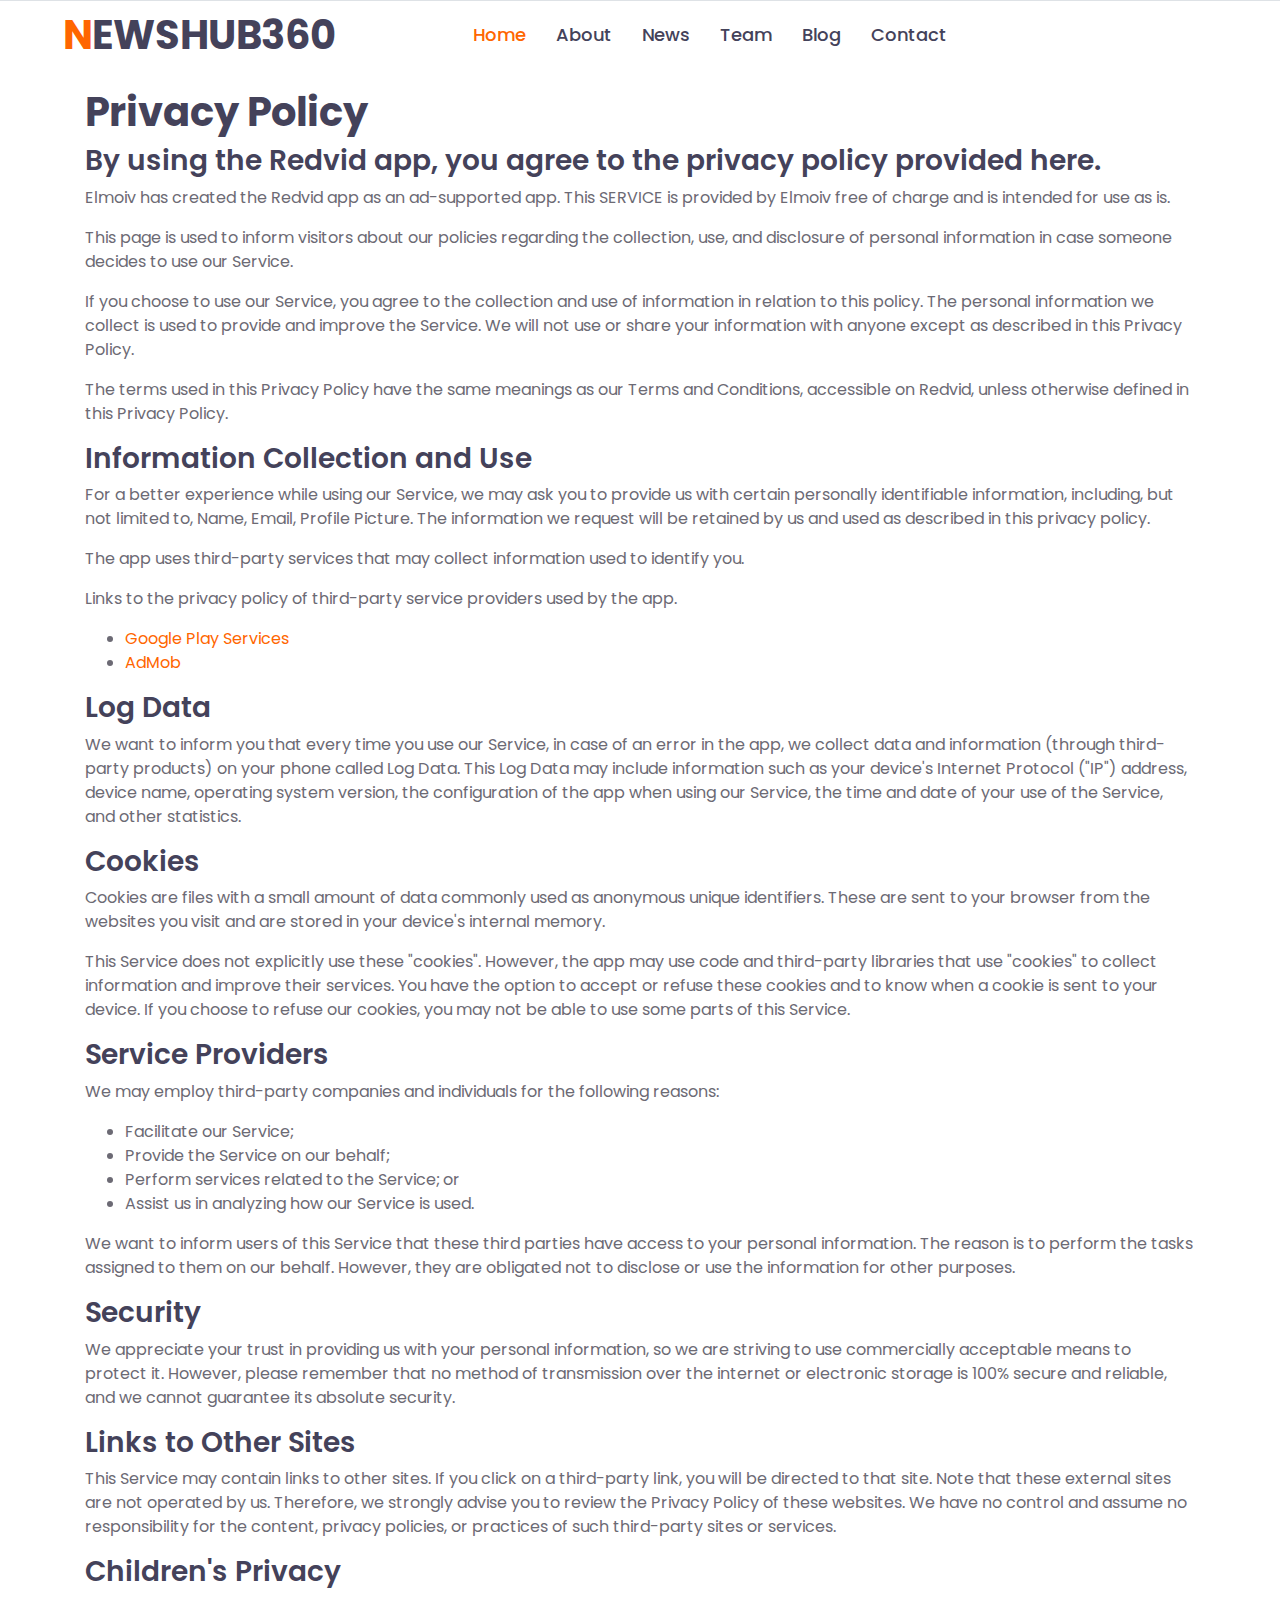
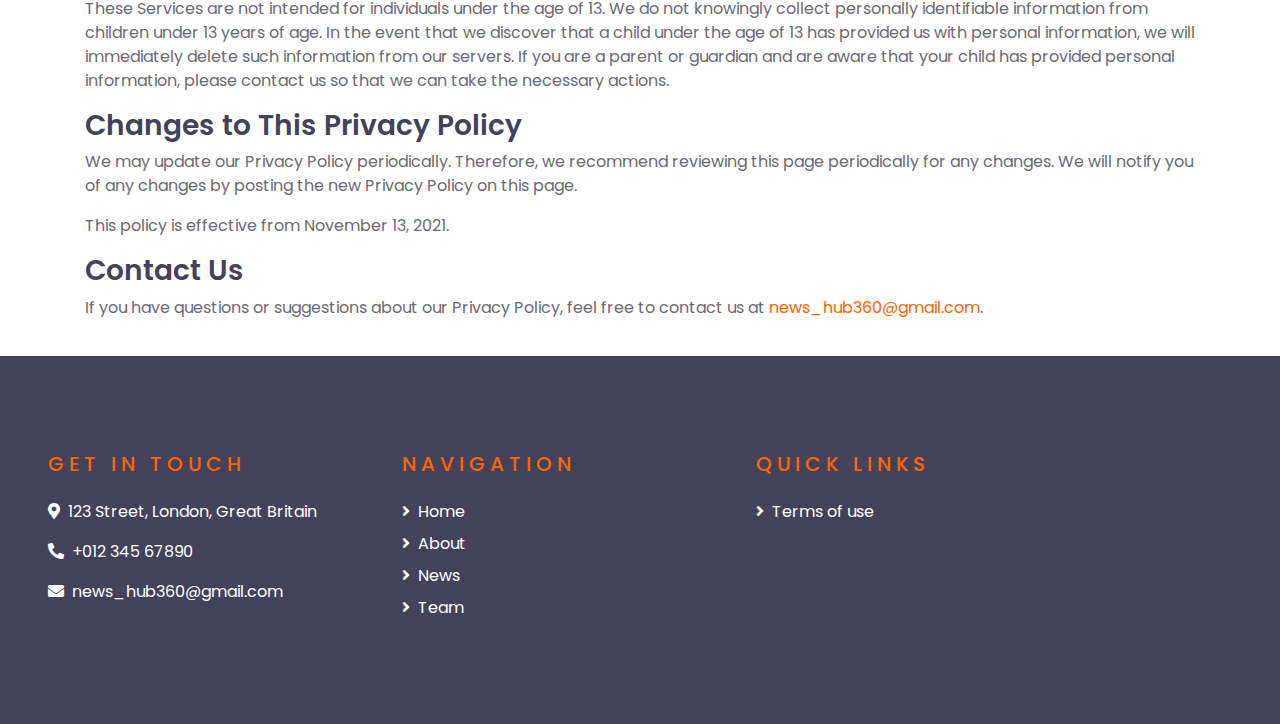
==== privacy-policy.html @ 3d37042f "WIP" ====
<!DOCTYPE html>
<html dir="auto" lang="en">
    <head>
        <meta charset="utf-8">
        <title>ECOURSES - Online Courses HTML Template</title>
        <meta content="width=device-width, initial-scale=1.0" name="viewport">
        <meta content="Free HTML Templates" name="keywords">
        <meta content="Free HTML Templates" name="description">
    
        <!-- Favicon -->
        <link href="img/favicon.png" rel="icon">
    
        <!-- Google Web Fonts -->
        <link rel="preconnect" href="https://fonts.gstatic.com">
        <link href="https://fonts.googleapis.com/css2?family=Poppins:wght@400;500;600;700&display=swap" rel="stylesheet"> 
    
        <!-- Font Awesome -->
        <link href="https://cdnjs.cloudflare.com/ajax/libs/font-awesome/5.10.0/css/all.min.css" rel="stylesheet">
    
        <!-- Libraries Stylesheet -->
        <link href="lib/owlcarousel/assets/owl.carousel.min.css" rel="stylesheet">
    
        <!-- Customized Bootstrap Stylesheet -->
        <link href="css/style.css" rel="stylesheet">
    </head>
    <body>
        <!-- Navbar Start -->
        <div class="container-fluid">
            <div class="row border-top px-xl-5">
                <div class="col-lg-4 d-none d-lg-block">
                    <a href="" class="text-decoration-none">
                        <h1 style="margin-top: 10px !important;" class="m-0"><span class="text-primary">N</span>EWSHUB360</h1>
                    </a>
                </div>
                <div class="col-lg-8">
                    <nav class="navbar navbar-expand-lg bg-light navbar-light py-3 py-lg-0 px-0">
                        <a href="index.html" class="text-decoration-none d-block d-lg-none">
                            <h1 class="m-0"><span class="text-primary">N</span>EWSHUB360</h1>
                        </a>
                        <button type="button" class="navbar-toggler" data-toggle="collapse" data-target="#navbarCollapse">
                            <span class="navbar-toggler-icon"></span>
                        </button>
                        <div class="collapse navbar-collapse justify-content-between" id="navbarCollapse">
                            <div class="navbar-nav py-0">
                                <a href="index.html" class="nav-item nav-link active">Home</a>
                                <a href="#about" class="nav-item nav-link">About</a>
                                <a href="#news" class="nav-item nav-link">News</a>
                                <a href="#team" class="nav-item nav-link">Team</a>
                                <a href="#blog" class="nav-item nav-link">Blog</a>
                                <a href="#contact" class="nav-item nav-link">Contact</a>
                            </div>
                        </div>
                    </nav>
                </div>
            </div>
        </div>
        <!-- Navbar End -->

        <main>
            <article class="container additional-wrapper">
                <div class="page__content" style="padding: 20px 0px;">
                    <h1 style="text-align: left;" class="page__title">Privacy Policy</h1>
                    <h3 id="by-using-the-redvid-app-you-agree-to-the-privacy-policy-given-here">By using the Redvid app, you agree to the privacy policy provided here.</h3>
                    <p>Elmoiv has created the Redvid app as an ad-supported app. This SERVICE is provided by Elmoiv free of charge and is intended for use as is.</p>
                    <p>This page is used to inform visitors about our policies regarding the collection, use, and disclosure of personal information in case someone decides to use our Service.</p>
                    <p>If you choose to use our Service, you agree to the collection and use of information in relation to this policy. The personal information we collect is used to provide and improve the Service. We will not use or share your information with anyone except as described in this Privacy Policy.</p>
                    <p>The terms used in this Privacy Policy have the same meanings as our Terms and Conditions, accessible on Redvid, unless otherwise defined in this Privacy Policy.</p>
                    <h3 style="text-align: left;" id="information-collection-and-use">Information Collection and Use</h3>
                    <p>For a better experience while using our Service, we may ask you to provide us with certain personally identifiable information, including, but not limited to, Name, Email, Profile Picture. The information we request will be retained by us and used as described in this privacy policy.</p>
                    <p>The app uses third-party services that may collect information used to identify you.</p>
                    <p>Links to the privacy policy of third-party service providers used by the app.</p>
                    <ul>
                        <li><a href="https://www.google.com/policies/privacy/">Google Play Services</a></li>
                        <li><a href="https://support.google.com/admob/answer/6128543?hl=en">AdMob</a></li>
                    </ul>
                    <h3 style="text-align: left;" id="log-data">Log Data</h3>
                    <p>We want to inform you that every time you use our Service, in case of an error in the app, we collect data and information (through third-party products) on your phone called Log Data. This Log Data may include information such as your device's Internet Protocol ("IP") address, device name, operating system version, the configuration of the app when using our Service, the time and date of your use of the Service, and other statistics.</p>
                    <h3 style="text-align: left;" id="cookies">Cookies</h3>
                    <p>Cookies are files with a small amount of data commonly used as anonymous unique identifiers. These are sent to your browser from the websites you visit and are stored in your device's internal memory.</p>
                    <p>This Service does not explicitly use these "cookies". However, the app may use code and third-party libraries that use "cookies" to collect information and improve their services. You have the option to accept or refuse these cookies and to know when a cookie is sent to your device. If you choose to refuse our cookies, you may not be able to use some parts of this Service.</p>
                    <h3 style="text-align: left;" id="service-providers">Service Providers</h3>
                    <p>We may employ third-party companies and individuals for the following reasons:</p>
                    <ul>
                        <li>Facilitate our Service;</li>
                        <li>Provide the Service on our behalf;</li>
                        <li>Perform services related to the Service; or</li>
                        <li>Assist us in analyzing how our Service is used.</li>
                    </ul>
                    <p>We want to inform users of this Service that these third parties have access to your personal information. The reason is to perform the tasks assigned to them on our behalf. However, they are obligated not to disclose or use the information for other purposes.</p>
                    <h3 style="text-align: left;" id="security">Security</h3>
                    <p>We appreciate your trust in providing us with your personal information, so we are striving to use commercially acceptable means to protect it. However, please remember that no method of transmission over the internet or electronic storage is 100% secure and reliable, and we cannot guarantee its absolute security.</p>
                    <h3 style="text-align: left;" id="links-to-other-sites">Links to Other Sites</h3>
                    <p>This Service may contain links to other sites. If you click on a third-party link, you will be directed to that site. Note that these external sites are not operated by us. Therefore, we strongly advise you to review the Privacy Policy of these websites. We have no control and assume no responsibility for the content, privacy policies, or practices of such third-party sites or services.</p>
                    <h3 style="text-align: left;" id="childrens-privacy">Children's Privacy</h3>
                    <p>These Services are not intended for individuals under the age of 13. We do not knowingly collect personally identifiable information from children under 13 years of age. In the event that we discover that a child under the age of 13 has provided us with personal information, we will immediately delete such information from our servers. If you are a parent or guardian and are aware that your child has provided personal information, please contact us so that we can take the necessary actions.</p>
                    <h3 style="text-align: left;" id="changes-to-this-privacy-policy">Changes to This Privacy Policy</h3>
                    <p>We may update our Privacy Policy periodically. Therefore, we recommend reviewing this page periodically for any changes. We will notify you of any changes by posting the new Privacy Policy on this page.</p>
                    <p>This policy is effective from November 13, 2021.</p>
                    <h3 style="text-align: left;" id="contact-us">Contact Us</h3>
                    <p>If you have questions or suggestions about our Privacy Policy, feel free to contact us at <a href="mailto:news_hub360@gmail.com">news_hub360@gmail.com</a>.</p>
                </div>
            </article>
        </main>
        <!-- Footer Start -->
        <div style="position: absolute;" class="container-fluid bg-dark text-white py-5 px-sm-3 px-lg-5" style="margin-top: 0px;">
            <div class="row pt-5">
                <div class="col-lg-7 col-md-12">
                    <div class="row">
                        <div class="col-md-6 mb-5">
                            <h5 class="text-primary text-uppercase mb-4" style="letter-spacing: 5px;">Get In Touch</h5>
                            <p><i class="fa fa-map-marker-alt mr-2"></i>123 Street, London, Great Britain</p>
                            <p><i class="fa fa-phone-alt mr-2"></i>+012 345 67890</p>
                            <p><i class="fa fa-envelope mr-2"></i>news_hub360@gmail.com</p>
                        </div>
                        <div class="col-md-6 mb-5">
                            <h5 class="text-primary text-uppercase mb-4" style="letter-spacing: 5px;">Navigation</h5>
                            <div class="d-flex flex-column justify-content-start">
                                <a class="text-white mb-2" href="index.html"><i class="fa fa-angle-right mr-2"></i>Home</a>
                                <a class="text-white mb-2" href="#about"><i class="fa fa-angle-right mr-2"></i>About</a>
                                <a class="text-white mb-2" href="#news"><i class="fa fa-angle-right mr-2"></i>News</a>
                                <a class="text-white mb-2" href="#team"><i class="fa fa-angle-right mr-2"></i>Team</a>
                            </div>
                        </div>
                    </div>
                </div>
                <div class="col-lg-5 col-md-12 mb-5">
                    <h5 class="text-primary text-uppercase mb-4" style="letter-spacing: 5px;">Quick links</h5>
                    <div class="d-flex flex-column justify-content-start">
                        <a class="text-white mb-2" href="terms-of-use.html"><i class="fa fa-angle-right mr-2"></i>Terms of use</a>
                    </div>
                </div>
            </div>
        </div>
        <!-- Footer End -->

        <!-- Back to Top -->
        <a href="#" class="btn btn-lg btn-primary btn-lg-square back-to-top"><i class="fa fa-angle-double-up"></i></a>

        <!-- JavaScript Libraries -->
        <script src="https://code.jquery.com/jquery-3.4.1.min.js"></script>
        <script src="https://stackpath.bootstrapcdn.com/bootstrap/4.4.1/js/bootstrap.bundle.min.js"></script>
        <script src="lib/easing/easing.min.js"></script>
        <script src="lib/owlcarousel/owl.carousel.min.js"></script>

        <!-- Contact Javascript File -->
        <script src="mail/jqBootstrapValidation.min.js"></script>
        <script src="mail/contact.js"></script>

        <!-- Template Javascript -->
        <script src="js/main.js"></script>
        <script src="js/contact-form.js"></script>
        <script src="js/cookiebanner.js"></script>
    </body>
</html>
---- css/style.css ----
/******* Bootstrap Theming ********/
/*!
 * Bootstrap v4.5.3 (https://getbootstrap.com/)
 * Copyright 2011-2020 The Bootstrap Authors
 * Copyright 2011-2020 Twitter, Inc.
 * Licensed under MIT (https://github.com/twbs/bootstrap/blob/main/LICENSE)
 */
:root {
  --blue: #007bff;
  --indigo: #6610f2;
  --purple: #6f42c1;
  --pink: #e83e8c;
  --red: #dc3545;
  --orange: #fd7e14;
  --yellow: #ffc107;
  --green: #28a745;
  --teal: #20c997;
  --cyan: #17a2b8;
  --white: #fff;
  --gray: #6c757d;
  --gray-dark: #343a40;
  --primary: #FF6600;
  --secondary: #F2F1F8;
  --success: #28a745;
  --info: #17a2b8;
  --warning: #ffc107;
  --danger: #dc3545;
  --light: #FFFFFF;
  --dark: #44425A;
  --breakpoint-xs: 0;
  --breakpoint-sm: 576px;
  --breakpoint-md: 768px;
  --breakpoint-lg: 992px;
  --breakpoint-xl: 1200px;
  --font-family-sans-serif: "Poppins", sans-serif;
  --font-family-monospace: SFMono-Regular, Menlo, Monaco, Consolas, "Liberation Mono", "Courier New", monospace;
}

*,
*::before,
*::after {
  box-sizing: border-box;
}

html {
  font-family: sans-serif;
  line-height: 1.15;
  -webkit-text-size-adjust: 100%;
  -webkit-tap-highlight-color: rgba(0, 0, 0, 0);
}

article, aside, figcaption, figure, footer, header, hgroup, main, nav, section {
  display: block;
}

body {
  margin: 0;
  font-family: "Poppins", sans-serif;
  font-size: 1rem;
  font-weight: 400;
  line-height: 1.5;
  color: #6C6A74;
  text-align: left;
  background-color: #fff;
}

[tabindex="-1"]:focus:not(:focus-visible) {
  outline: 0 !important;
}

hr {
  box-sizing: content-box;
  height: 0;
  overflow: visible;
}

h1, h2, h3, h4, h5, h6 {
  margin-top: 0;
  margin-bottom: 0.5rem;
}

p {
  margin-top: 0;
  margin-bottom: 1rem;
}

abbr[title],
abbr[data-original-title] {
  text-decoration: underline;
  text-decoration: underline dotted;
  cursor: help;
  border-bottom: 0;
  text-decoration-skip-ink: none;
}

address {
  margin-bottom: 1rem;
  font-style: normal;
  line-height: inherit;
}

ol,
ul,
dl {
  margin-top: 0;
  margin-bottom: 1rem;
}

ol ol,
ul ul,
ol ul,
ul ol {
  margin-bottom: 0;
}

dt {
  font-weight: 700;
}

dd {
  margin-bottom: .5rem;
  margin-left: 0;
}

blockquote {
  margin: 0 0 1rem;
}

b,
strong {
  font-weight: bolder;
}

small {
  font-size: 80%;
}

sub,
sup {
  position: relative;
  font-size: 75%;
  line-height: 0;
  vertical-align: baseline;
}

sub {
  bottom: -.25em;
}

sup {
  top: -.5em;
}

a {
  color: #FF6600;
  text-decoration: none;
  background-color: transparent;
}

a:hover {
  color: #b34700;
  text-decoration: underline;
}

a:not([href]):not([class]) {
  color: inherit;
  text-decoration: none;
}

a:not([href]):not([class]):hover {
  color: inherit;
  text-decoration: none;
}

pre,
code,
kbd,
samp {
  font-family: SFMono-Regular, Menlo, Monaco, Consolas, "Liberation Mono", "Courier New", monospace;
  font-size: 1em;
}

pre {
  margin-top: 0;
  margin-bottom: 1rem;
  overflow: auto;
  -ms-overflow-style: scrollbar;
}

figure {
  margin: 0 0 1rem;
}

img {
  vertical-align: middle;
  border-style: none;
}

svg {
  overflow: hidden;
  vertical-align: middle;
}

table {
  border-collapse: collapse;
}

caption {
  padding-top: 0.75rem;
  padding-bottom: 0.75rem;
  color: #6c757d;
  text-align: left;
  caption-side: bottom;
}

th {
  text-align: inherit;
  text-align: -webkit-match-parent;
}

label {
  display: inline-block;
  margin-bottom: 0.5rem;
}

button {
  border-radius: 0;
}

button:focus {
  outline: 1px dotted;
  outline: 5px auto -webkit-focus-ring-color;
}

input,
button,
select,
optgroup,
textarea {
  margin: 0;
  font-family: inherit;
  font-size: inherit;
  line-height: inherit;
}

button,
input {
  overflow: visible;
}

button,
select {
  text-transform: none;
}

[role="button"] {
  cursor: pointer;
}

select {
  word-wrap: normal;
}

button,
[type="button"],
[type="reset"],
[type="submit"] {
  -webkit-appearance: button;
}

button:not(:disabled),
[type="button"]:not(:disabled),
[type="reset"]:not(:disabled),
[type="submit"]:not(:disabled) {
  cursor: pointer;
}

button::-moz-focus-inner,
[type="button"]::-moz-focus-inner,
[type="reset"]::-moz-focus-inner,
[type="submit"]::-moz-focus-inner {
  padding: 0;
  border-style: none;
}

input[type="radio"],
input[type="checkbox"] {
  box-sizing: border-box;
  padding: 0;
}

textarea {
  overflow: auto;
  resize: vertical;
}

fieldset {
  min-width: 0;
  padding: 0;
  margin: 0;
  border: 0;
}

legend {
  display: block;
  width: 100%;
  max-width: 100%;
  padding: 0;
  margin-bottom: .5rem;
  font-size: 1.5rem;
  line-height: inherit;
  color: inherit;
  white-space: normal;
}

@media (max-width: 1200px) {
  legend {
    font-size: calc(1.275rem + 0.3vw) ;
  }
}

progress {
  vertical-align: baseline;
}

[type="number"]::-webkit-inner-spin-button,
[type="number"]::-webkit-outer-spin-button {
  height: auto;
}

[type="search"] {
  outline-offset: -2px;
  -webkit-appearance: none;
}

[type="search"]::-webkit-search-decoration {
  -webkit-appearance: none;
}

::-webkit-file-upload-button {
  font: inherit;
  -webkit-appearance: button;
}

output {
  display: inline-block;
}

summary {
  display: list-item;
  cursor: pointer;
}

template {
  display: none;
}

[hidden] {
  display: none !important;
}

h1, h2, h3, h4, h5, h6,
.h1, .h2, .h3, .h4, .h5, .h6 {
  margin-bottom: 0.5rem;
  font-weight: 500;
  line-height: 1.2;
  color: #44425A;
}

h1, .h1 {
  font-size: 2.5rem;
}

@media (max-width: 1200px) {
  h1, .h1 {
    font-size: calc(1.375rem + 1.5vw) ;
  }
}

h2, .h2 {
  font-size: 2rem;
}

@media (max-width: 1200px) {
  h2, .h2 {
    font-size: calc(1.325rem + 0.9vw) ;
  }
}

h3, .h3 {
  font-size: 1.75rem;
}

@media (max-width: 1200px) {
  h3, .h3 {
    font-size: calc(1.3rem + 0.6vw) ;
  }
}

h4, .h4 {
  font-size: 1.5rem;
}

@media (max-width: 1200px) {
  h4, .h4 {
    font-size: calc(1.275rem + 0.3vw) ;
  }
}

h5, .h5 {
  font-size: 1.25rem;
}

h6, .h6 {
  font-size: 1rem;
}

.lead {
  font-size: 1.25rem;
  font-weight: 300;
}

.display-1 {
  font-size: 6rem;
  font-weight: 300;
  line-height: 1.2;
}

@media (max-width: 1200px) {
  .display-1 {
    font-size: calc(1.725rem + 5.7vw) ;
  }
}

.display-2 {
  font-size: 5.5rem;
  font-weight: 300;
  line-height: 1.2;
}

@media (max-width: 1200px) {
  .display-2 {
    font-size: calc(1.675rem + 5.1vw) ;
  }
}

.display-3 {
  font-size: 4.5rem;
  font-weight: 300;
  line-height: 1.2;
}

@media (max-width: 1200px) {
  .display-3 {
    font-size: calc(1.575rem + 3.9vw) ;
  }
}

.display-4 {
  font-size: 3.5rem;
  font-weight: 300;
  line-height: 1.2;
}

@media (max-width: 1200px) {
  .display-4 {
    font-size: calc(1.475rem + 2.7vw) ;
  }
}

hr {
  margin-top: 1rem;
  margin-bottom: 1rem;
  border: 0;
  border-top: 1px solid rgba(0, 0, 0, 0.1);
}

small,
.small {
  font-size: 80%;
  font-weight: 400;
}

mark,
.mark {
  padding: 0.2em;
  background-color: #fcf8e3;
}

.list-unstyled {
  padding-left: 0;
  list-style: none;
}

.list-inline {
  padding-left: 0;
  list-style: none;
}

.list-inline-item {
  display: inline-block;
}

.list-inline-item:not(:last-child) {
  margin-right: 0.5rem;
}

.initialism {
  font-size: 90%;
  text-transform: uppercase;
}

.blockquote {
  margin-bottom: 1rem;
  font-size: 1.25rem;
}

.blockquote-footer {
  display: block;
  font-size: 80%;
  color: #6c757d;
}

.blockquote-footer::before {
  content: "\2014\00A0";
}

.img-fluid {
  max-width: 100%;
  height: auto;
}

.img-thumbnail {
  padding: 0.25rem;
  background-color: #fff;
  border: 1px solid #dee2e6;
  border-radius: 8px;
  max-width: 100%;
  height: auto;
}

.figure {
  display: inline-block;
}

.figure-img {
  margin-bottom: 0.5rem;
  line-height: 1;
}

.figure-caption {
  font-size: 90%;
  color: #6c757d;
}

code {
  font-size: 87.5%;
  color: #e83e8c;
  word-wrap: break-word;
}

a > code {
  color: inherit;
}

kbd {
  padding: 0.2rem 0.4rem;
  font-size: 87.5%;
  color: #fff;
  background-color: #212529;
  border-radius: 0.2rem;
}

kbd kbd {
  padding: 0;
  font-size: 100%;
  font-weight: 700;
}

pre {
  display: block;
  font-size: 87.5%;
  color: #212529;
}

pre code {
  font-size: inherit;
  color: inherit;
  word-break: normal;
}

.pre-scrollable {
  max-height: 340px;
  overflow-y: scroll;
}

.container,
.container-fluid,
.container-sm,
.container-md,
.container-lg,
.container-xl {
  width: 100%;
  padding-right: 15px;
  padding-left: 15px;
  margin-right: auto;
  margin-left: auto;
}

@media (min-width: 576px) {
  .container, .container-sm {
    max-width: 540px;
  }
}

@media (min-width: 768px) {
  .container, .container-sm, .container-md {
    max-width: 720px;
  }
}

@media (min-width: 992px) {
  .container, .container-sm, .container-md, .container-lg {
    max-width: 960px;
  }
}

@media (min-width: 1200px) {
  .container, .container-sm, .container-md, .container-lg, .container-xl {
    max-width: 1140px;
  }
}

.row {
  display: flex;
  flex-wrap: wrap;
  margin-right: -15px;
  margin-left: -15px;
}

.no-gutters {
  margin-right: 0;
  margin-left: 0;
}

.no-gutters > .col,
.no-gutters > [class*="col-"] {
  padding-right: 0;
  padding-left: 0;
}

.col-1, .col-2, .col-3, .col-4, .col-5, .col-6, .col-7, .col-8, .col-9, .col-10, .col-11, .col-12, .col,
.col-auto, .col-sm-1, .col-sm-2, .col-sm-3, .col-sm-4, .col-sm-5, .col-sm-6, .col-sm-7, .col-sm-8, .col-sm-9, .col-sm-10, .col-sm-11, .col-sm-12, .col-sm,
.col-sm-auto, .col-md-1, .col-md-2, .col-md-3, .col-md-4, .col-md-5, .col-md-6, .col-md-7, .col-md-8, .col-md-9, .col-md-10, .col-md-11, .col-md-12, .col-md,
.col-md-auto, .col-lg-1, .col-lg-2, .col-lg-3, .col-lg-4, .col-lg-5, .col-lg-6, .col-lg-7, .col-lg-8, .col-lg-9, .col-lg-10, .col-lg-11, .col-lg-12, .col-lg,
.col-lg-auto, .col-xl-1, .col-xl-2, .col-xl-3, .col-xl-4, .col-xl-5, .col-xl-6, .col-xl-7, .col-xl-8, .col-xl-9, .col-xl-10, .col-xl-11, .col-xl-12, .col-xl,
.col-xl-auto {
  position: relative;
  width: 100%;
  padding-right: 15px;
  padding-left: 15px;
}

.col {
  flex-basis: 0;
  flex-grow: 1;
  max-width: 100%;
}

.row-cols-1 > * {
  flex: 0 0 100%;
  max-width: 100%;
}

.row-cols-2 > * {
  flex: 0 0 50%;
  max-width: 50%;
}

.row-cols-3 > * {
  flex: 0 0 33.33333%;
  max-width: 33.33333%;
}

.row-cols-4 > * {
  flex: 0 0 25%;
  max-width: 25%;
}

.row-cols-5 > * {
  flex: 0 0 20%;
  max-width: 20%;
}

.row-cols-6 > * {
  flex: 0 0 16.66667%;
  max-width: 16.66667%;
}

.col-auto {
  flex: 0 0 auto;
  width: auto;
  max-width: 100%;
}

.col-1 {
  flex: 0 0 8.33333%;
  max-width: 8.33333%;
}

.col-2 {
  flex: 0 0 16.66667%;
  max-width: 16.66667%;
}

.col-3 {
  flex: 0 0 25%;
  max-width: 25%;
}

.col-4 {
  flex: 0 0 33.33333%;
  max-width: 33.33333%;
}

.col-5 {
  flex: 0 0 41.66667%;
  max-width: 41.66667%;
}

.col-6 {
  flex: 0 0 50%;
  max-width: 50%;
}

.col-7 {
  flex: 0 0 58.33333%;
  max-width: 58.33333%;
}

.col-8 {
  flex: 0 0 66.66667%;
  max-width: 66.66667%;
}

.col-9 {
  flex: 0 0 75%;
  max-width: 75%;
}

.col-10 {
  flex: 0 0 83.33333%;
  max-width: 83.33333%;
}

.col-11 {
  flex: 0 0 91.66667%;
  max-width: 91.66667%;
}

.col-12 {
  flex: 0 0 100%;
  max-width: 100%;
}

.order-first {
  order: -1;
}

.order-last {
  order: 13;
}

.order-0 {
  order: 0;
}

.order-1 {
  order: 1;
}

.order-2 {
  order: 2;
}

.order-3 {
  order: 3;
}

.order-4 {
  order: 4;
}

.order-5 {
  order: 5;
}

.order-6 {
  order: 6;
}

.order-7 {
  order: 7;
}

.order-8 {
  order: 8;
}

.order-9 {
  order: 9;
}

.order-10 {
  order: 10;
}

.order-11 {
  order: 11;
}

.order-12 {
  order: 12;
}

.offset-1 {
  margin-left: 8.33333%;
}

.offset-2 {
  margin-left: 16.66667%;
}

.offset-3 {
  margin-left: 25%;
}

.offset-4 {
  margin-left: 33.33333%;
}

.offset-5 {
  margin-left: 41.66667%;
}

.offset-6 {
  margin-left: 50%;
}

.offset-7 {
  margin-left: 58.33333%;
}

.offset-8 {
  margin-left: 66.66667%;
}

.offset-9 {
  margin-left: 75%;
}

.offset-10 {
  margin-left: 83.33333%;
}

.offset-11 {
  margin-left: 91.66667%;
}

@media (min-width: 576px) {
  .col-sm {
    flex-basis: 0;
    flex-grow: 1;
    max-width: 100%;
  }
  .row-cols-sm-1 > * {
    flex: 0 0 100%;
    max-width: 100%;
  }
  .row-cols-sm-2 > * {
    flex: 0 0 50%;
    max-width: 50%;
  }
  .row-cols-sm-3 > * {
    flex: 0 0 33.33333%;
    max-width: 33.33333%;
  }
  .row-cols-sm-4 > * {
    flex: 0 0 25%;
    max-width: 25%;
  }
  .row-cols-sm-5 > * {
    flex: 0 0 20%;
    max-width: 20%;
  }
  .row-cols-sm-6 > * {
    flex: 0 0 16.66667%;
    max-width: 16.66667%;
  }
  .col-sm-auto {
    flex: 0 0 auto;
    width: auto;
    max-width: 100%;
  }
  .col-sm-1 {
    flex: 0 0 8.33333%;
    max-width: 8.33333%;
  }
  .col-sm-2 {
    flex: 0 0 16.66667%;
    max-width: 16.66667%;
  }
  .col-sm-3 {
    flex: 0 0 25%;
    max-width: 25%;
  }
  .col-sm-4 {
    flex: 0 0 33.33333%;
    max-width: 33.33333%;
  }
  .col-sm-5 {
    flex: 0 0 41.66667%;
    max-width: 41.66667%;
  }
  .col-sm-6 {
    flex: 0 0 50%;
    max-width: 50%;
  }
  .col-sm-7 {
    flex: 0 0 58.33333%;
    max-width: 58.33333%;
  }
  .col-sm-8 {
    flex: 0 0 66.66667%;
    max-width: 66.66667%;
  }
  .col-sm-9 {
    flex: 0 0 75%;
    max-width: 75%;
  }
  .col-sm-10 {
    flex: 0 0 83.33333%;
    max-width: 83.33333%;
  }
  .col-sm-11 {
    flex: 0 0 91.66667%;
    max-width: 91.66667%;
  }
  .col-sm-12 {
    flex: 0 0 100%;
    max-width: 100%;
  }
  .order-sm-first {
    order: -1;
  }
  .order-sm-last {
    order: 13;
  }
  .order-sm-0 {
    order: 0;
  }
  .order-sm-1 {
    order: 1;
  }
  .order-sm-2 {
    order: 2;
  }
  .order-sm-3 {
    order: 3;
  }
  .order-sm-4 {
    order: 4;
  }
  .order-sm-5 {
    order: 5;
  }
  .order-sm-6 {
    order: 6;
  }
  .order-sm-7 {
    order: 7;
  }
  .order-sm-8 {
    order: 8;
  }
  .order-sm-9 {
    order: 9;
  }
  .order-sm-10 {
    order: 10;
  }
  .order-sm-11 {
    order: 11;
  }
  .order-sm-12 {
    order: 12;
  }
  .offset-sm-0 {
    margin-left: 0;
  }
  .offset-sm-1 {
    margin-left: 8.33333%;
  }
  .offset-sm-2 {
    margin-left: 16.66667%;
  }
  .offset-sm-3 {
    margin-left: 25%;
  }
  .offset-sm-4 {
    margin-left: 33.33333%;
  }
  .offset-sm-5 {
    margin-left: 41.66667%;
  }
  .offset-sm-6 {
    margin-left: 50%;
  }
  .offset-sm-7 {
    margin-left: 58.33333%;
  }
  .offset-sm-8 {
    margin-left: 66.66667%;
  }
  .offset-sm-9 {
    margin-left: 75%;
  }
  .offset-sm-10 {
    margin-left: 83.33333%;
  }
  .offset-sm-11 {
    margin-left: 91.66667%;
  }
}

@media (min-width: 768px) {
  .col-md {
    flex-basis: 0;
    flex-grow: 1;
    max-width: 100%;
  }
  .row-cols-md-1 > * {
    flex: 0 0 100%;
    max-width: 100%;
  }
  .row-cols-md-2 > * {
    flex: 0 0 50%;
    max-width: 50%;
  }
  .row-cols-md-3 > * {
    flex: 0 0 33.33333%;
    max-width: 33.33333%;
  }
  .row-cols-md-4 > * {
    flex: 0 0 25%;
    max-width: 25%;
  }
  .row-cols-md-5 > * {
    flex: 0 0 20%;
    max-width: 20%;
  }
  .row-cols-md-6 > * {
    flex: 0 0 16.66667%;
    max-width: 16.66667%;
  }
  .col-md-auto {
    flex: 0 0 auto;
    width: auto;
    max-width: 100%;
  }
  .col-md-1 {
    flex: 0 0 8.33333%;
    max-width: 8.33333%;
  }
  .col-md-2 {
    flex: 0 0 16.66667%;
    max-width: 16.66667%;
  }
  .col-md-3 {
    flex: 0 0 25%;
    max-width: 25%;
  }
  .col-md-4 {
    flex: 0 0 33.33333%;
    max-width: 33.33333%;
  }
  .col-md-5 {
    flex: 0 0 41.66667%;
    max-width: 41.66667%;
  }
  .col-md-6 {
    flex: 0 0 50%;
    max-width: 50%;
  }
  .col-md-7 {
    flex: 0 0 58.33333%;
    max-width: 58.33333%;
  }
  .col-md-8 {
    flex: 0 0 66.66667%;
    max-width: 66.66667%;
  }
  .col-md-9 {
    flex: 0 0 75%;
    max-width: 75%;
  }
  .col-md-10 {
    flex: 0 0 83.33333%;
    max-width: 83.33333%;
  }
  .col-md-11 {
    flex: 0 0 91.66667%;
    max-width: 91.66667%;
  }
  .col-md-12 {
    flex: 0 0 100%;
    max-width: 100%;
  }
  .order-md-first {
    order: -1;
  }
  .order-md-last {
    order: 13;
  }
  .order-md-0 {
    order: 0;
  }
  .order-md-1 {
    order: 1;
  }
  .order-md-2 {
    order: 2;
  }
  .order-md-3 {
    order: 3;
  }
  .order-md-4 {
    order: 4;
  }
  .order-md-5 {
    order: 5;
  }
  .order-md-6 {
    order: 6;
  }
  .order-md-7 {
    order: 7;
  }
  .order-md-8 {
    order: 8;
  }
  .order-md-9 {
    order: 9;
  }
  .order-md-10 {
    order: 10;
  }
  .order-md-11 {
    order: 11;
  }
  .order-md-12 {
    order: 12;
  }
  .offset-md-0 {
    margin-left: 0;
  }
  .offset-md-1 {
    margin-left: 8.33333%;
  }
  .offset-md-2 {
    margin-left: 16.66667%;
  }
  .offset-md-3 {
    margin-left: 25%;
  }
  .offset-md-4 {
    margin-left: 33.33333%;
  }
  .offset-md-5 {
    margin-left: 41.66667%;
  }
  .offset-md-6 {
    margin-left: 50%;
  }
  .offset-md-7 {
    margin-left: 58.33333%;
  }
  .offset-md-8 {
    margin-left: 66.66667%;
  }
  .offset-md-9 {
    margin-left: 75%;
  }
  .offset-md-10 {
    margin-left: 83.33333%;
  }
  .offset-md-11 {
    margin-left: 91.66667%;
  }
}

@media (min-width: 992px) {
  .col-lg {
    flex-basis: 0;
    flex-grow: 1;
    max-width: 100%;
  }
  .row-cols-lg-1 > * {
    flex: 0 0 100%;
    max-width: 100%;
  }
  .row-cols-lg-2 > * {
    flex: 0 0 50%;
    max-width: 50%;
  }
  .row-cols-lg-3 > * {
    flex: 0 0 33.33333%;
    max-width: 33.33333%;
  }
  .row-cols-lg-4 > * {
    flex: 0 0 25%;
    max-width: 25%;
  }
  .row-cols-lg-5 > * {
    flex: 0 0 20%;
    max-width: 20%;
  }
  .row-cols-lg-6 > * {
    flex: 0 0 16.66667%;
    max-width: 16.66667%;
  }
  .col-lg-auto {
    flex: 0 0 auto;
    width: auto;
    max-width: 100%;
  }
  .col-lg-1 {
    flex: 0 0 8.33333%;
    max-width: 8.33333%;
  }
  .col-lg-2 {
    flex: 0 0 16.66667%;
    max-width: 16.66667%;
  }
  .col-lg-3 {
    flex: 0 0 25%;
    max-width: 25%;
  }
  .col-lg-4 {
    flex: 0 0 33.33333%;
    max-width: 33.33333%;
  }
  .col-lg-5 {
    flex: 0 0 41.66667%;
    max-width: 41.66667%;
  }
  .col-lg-6 {
    flex: 0 0 50%;
    max-width: 50%;
  }
  .col-lg-7 {
    flex: 0 0 58.33333%;
    max-width: 58.33333%;
  }
  .col-lg-8 {
    flex: 0 0 66.66667%;
    max-width: 66.66667%;
  }
  .col-lg-9 {
    flex: 0 0 75%;
    max-width: 75%;
  }
  .col-lg-10 {
    flex: 0 0 83.33333%;
    max-width: 83.33333%;
  }
  .col-lg-11 {
    flex: 0 0 91.66667%;
    max-width: 91.66667%;
  }
  .col-lg-12 {
    flex: 0 0 100%;
    max-width: 100%;
  }
  .order-lg-first {
    order: -1;
  }
  .order-lg-last {
    order: 13;
  }
  .order-lg-0 {
    order: 0;
  }
  .order-lg-1 {
    order: 1;
  }
  .order-lg-2 {
    order: 2;
  }
  .order-lg-3 {
    order: 3;
  }
  .order-lg-4 {
    order: 4;
  }
  .order-lg-5 {
    order: 5;
  }
  .order-lg-6 {
    order: 6;
  }
  .order-lg-7 {
    order: 7;
  }
  .order-lg-8 {
    order: 8;
  }
  .order-lg-9 {
    order: 9;
  }
  .order-lg-10 {
    order: 10;
  }
  .order-lg-11 {
    order: 11;
  }
  .order-lg-12 {
    order: 12;
  }
  .offset-lg-0 {
    margin-left: 0;
  }
  .offset-lg-1 {
    margin-left: 8.33333%;
  }
  .offset-lg-2 {
    margin-left: 16.66667%;
  }
  .offset-lg-3 {
    margin-left: 25%;
  }
  .offset-lg-4 {
    margin-left: 33.33333%;
  }
  .offset-lg-5 {
    margin-left: 41.66667%;
  }
  .offset-lg-6 {
    margin-left: 50%;
  }
  .offset-lg-7 {
    margin-left: 58.33333%;
  }
  .offset-lg-8 {
    margin-left: 66.66667%;
  }
  .offset-lg-9 {
    margin-left: 75%;
  }
  .offset-lg-10 {
    margin-left: 83.33333%;
  }
  .offset-lg-11 {
    margin-left: 91.66667%;
  }
}

@media (min-width: 1200px) {
  .col-xl {
    flex-basis: 0;
    flex-grow: 1;
    max-width: 100%;
  }
  .row-cols-xl-1 > * {
    flex: 0 0 100%;
    max-width: 100%;
  }
  .row-cols-xl-2 > * {
    flex: 0 0 50%;
    max-width: 50%;
  }
  .row-cols-xl-3 > * {
    flex: 0 0 33.33333%;
    max-width: 33.33333%;
  }
  .row-cols-xl-4 > * {
    flex: 0 0 25%;
    max-width: 25%;
  }
  .row-cols-xl-5 > * {
    flex: 0 0 20%;
    max-width: 20%;
  }
  .row-cols-xl-6 > * {
    flex: 0 0 16.66667%;
    max-width: 16.66667%;
  }
  .col-xl-auto {
    flex: 0 0 auto;
    width: auto;
    max-width: 100%;
  }
  .col-xl-1 {
    flex: 0 0 8.33333%;
    max-width: 8.33333%;
  }
  .col-xl-2 {
    flex: 0 0 16.66667%;
    max-width: 16.66667%;
  }
  .col-xl-3 {
    flex: 0 0 25%;
    max-width: 25%;
  }
  .col-xl-4 {
    flex: 0 0 33.33333%;
    max-width: 33.33333%;
  }
  .col-xl-5 {
    flex: 0 0 41.66667%;
    max-width: 41.66667%;
  }
  .col-xl-6 {
    flex: 0 0 50%;
    max-width: 50%;
  }
  .col-xl-7 {
    flex: 0 0 58.33333%;
    max-width: 58.33333%;
  }
  .col-xl-8 {
    flex: 0 0 66.66667%;
    max-width: 66.66667%;
  }
  .col-xl-9 {
    flex: 0 0 75%;
    max-width: 75%;
  }
  .col-xl-10 {
    flex: 0 0 83.33333%;
    max-width: 83.33333%;
  }
  .col-xl-11 {
    flex: 0 0 91.66667%;
    max-width: 91.66667%;
  }
  .col-xl-12 {
    flex: 0 0 100%;
    max-width: 100%;
  }
  .order-xl-first {
    order: -1;
  }
  .order-xl-last {
    order: 13;
  }
  .order-xl-0 {
    order: 0;
  }
  .order-xl-1 {
    order: 1;
  }
  .order-xl-2 {
    order: 2;
  }
  .order-xl-3 {
    order: 3;
  }
  .order-xl-4 {
    order: 4;
  }
  .order-xl-5 {
    order: 5;
  }
  .order-xl-6 {
    order: 6;
  }
  .order-xl-7 {
    order: 7;
  }
  .order-xl-8 {
    order: 8;
  }
  .order-xl-9 {
    order: 9;
  }
  .order-xl-10 {
    order: 10;
  }
  .order-xl-11 {
    order: 11;
  }
  .order-xl-12 {
    order: 12;
  }
  .offset-xl-0 {
    margin-left: 0;
  }
  .offset-xl-1 {
    margin-left: 8.33333%;
  }
  .offset-xl-2 {
    margin-left: 16.66667%;
  }
  .offset-xl-3 {
    margin-left: 25%;
  }
  .offset-xl-4 {
    margin-left: 33.33333%;
  }
  .offset-xl-5 {
    margin-left: 41.66667%;
  }
  .offset-xl-6 {
    margin-left: 50%;
  }
  .offset-xl-7 {
    margin-left: 58.33333%;
  }
  .offset-xl-8 {
    margin-left: 66.66667%;
  }
  .offset-xl-9 {
    margin-left: 75%;
  }
  .offset-xl-10 {
    margin-left: 83.33333%;
  }
  .offset-xl-11 {
    margin-left: 91.66667%;
  }
}

.table {
  width: 100%;
  margin-bottom: 1rem;
  color: #6C6A74;
}

.table th,
.table td {
  padding: 0.75rem;
  vertical-align: top;
  border-top: 1px solid #dee2e6;
}

.table thead th {
  vertical-align: bottom;
  border-bottom: 2px solid #dee2e6;
}

.table tbody + tbody {
  border-top: 2px solid #dee2e6;
}

.table-sm th,
.table-sm td {
  padding: 0.3rem;
}

.table-bordered {
  border: 1px solid #dee2e6;
}

.table-bordered th,
.table-bordered td {
  border: 1px solid #dee2e6;
}

.table-bordered thead th,
.table-bordered thead td {
  border-bottom-width: 2px;
}

.table-borderless th,
.table-borderless td,
.table-borderless thead th,
.table-borderless tbody + tbody {
  border: 0;
}

.table-striped tbody tr:nth-of-type(odd) {
  background-color: rgba(0, 0, 0, 0.05);
}

.table-hover tbody tr:hover {
  color: #6C6A74;
  background-color: rgba(0, 0, 0, 0.075);
}

.table-primary,
.table-primary > th,
.table-primary > td {
  background-color: #ffd4b8;
}

.table-primary th,
.table-primary td,
.table-primary thead th,
.table-primary tbody + tbody {
  border-color: #ffaf7a;
}

.table-hover .table-primary:hover {
  background-color: #ffc59f;
}

.table-hover .table-primary:hover > td,
.table-hover .table-primary:hover > th {
  background-color: #ffc59f;
}

.table-secondary,
.table-secondary > th,
.table-secondary > td {
  background-color: #fbfbfd;
}

.table-secondary th,
.table-secondary td,
.table-secondary thead th,
.table-secondary tbody + tbody {
  border-color: #f8f8fb;
}

.table-hover .table-secondary:hover {
  background-color: #eaeaf5;
}

.table-hover .table-secondary:hover > td,
.table-hover .table-secondary:hover > th {
  background-color: #eaeaf5;
}

.table-success,
.table-success > th,
.table-success > td {
  background-color: #c3e6cb;
}

.table-success th,
.table-success td,
.table-success thead th,
.table-success tbody + tbody {
  border-color: #8fd19e;
}

.table-hover .table-success:hover {
  background-color: #b1dfbb;
}

.table-hover .table-success:hover > td,
.table-hover .table-success:hover > th {
  background-color: #b1dfbb;
}

.table-info,
.table-info > th,
.table-info > td {
  background-color: #bee5eb;
}

.table-info th,
.table-info td,
.table-info thead th,
.table-info tbody + tbody {
  border-color: #86cfda;
}

.table-hover .table-info:hover {
  background-color: #abdde5;
}

.table-hover .table-info:hover > td,
.table-hover .table-info:hover > th {
  background-color: #abdde5;
}

.table-warning,
.table-warning > th,
.table-warning > td {
  background-color: #ffeeba;
}

.table-warning th,
.table-warning td,
.table-warning thead th,
.table-warning tbody + tbody {
  border-color: #ffdf7e;
}

.table-hover .table-warning:hover {
  background-color: #ffe8a1;
}

.table-hover .table-warning:hover > td,
.table-hover .table-warning:hover > th {
  background-color: #ffe8a1;
}

.table-danger,
.table-danger > th,
.table-danger > td {
  background-color: #f5c6cb;
}

.table-danger th,
.table-danger td,
.table-danger thead th,
.table-danger tbody + tbody {
  border-color: #ed969e;
}

.table-hover .table-danger:hover {
  background-color: #f1b0b7;
}

.table-hover .table-danger:hover > td,
.table-hover .table-danger:hover > th {
  background-color: #f1b0b7;
}

.table-light,
.table-light > th,
.table-light > td {
  background-color: white;
}

.table-light th,
.table-light td,
.table-light thead th,
.table-light tbody + tbody {
  border-color: white;
}

.table-hover .table-light:hover {
  background-color: #f2f2f2;
}

.table-hover .table-light:hover > td,
.table-hover .table-light:hover > th {
  background-color: #f2f2f2;
}

.table-dark,
.table-dark > th,
.table-dark > td {
  background-color: #cbcad1;
}

.table-dark th,
.table-dark td,
.table-dark thead th,
.table-dark tbody + tbody {
  border-color: #9e9da9;
}

.table-hover .table-dark:hover {
  background-color: #bebcc5;
}

.table-hover .table-dark:hover > td,
.table-hover .table-dark:hover > th {
  background-color: #bebcc5;
}

.table-active,
.table-active > th,
.table-active > td {
  background-color: rgba(0, 0, 0, 0.075);
}

.table-hover .table-active:hover {
  background-color: rgba(0, 0, 0, 0.075);
}

.table-hover .table-active:hover > td,
.table-hover .table-active:hover > th {
  background-color: rgba(0, 0, 0, 0.075);
}

.table .thead-dark th {
  color: #fff;
  background-color: #343a40;
  border-color: #454d55;
}

.table .thead-light th {
  color: #495057;
  background-color: #e9ecef;
  border-color: #dee2e6;
}

.table-dark {
  color: #fff;
  background-color: #343a40;
}

.table-dark th,
.table-dark td,
.table-dark thead th {
  border-color: #454d55;
}

.table-dark.table-bordered {
  border: 0;
}

.table-dark.table-striped tbody tr:nth-of-type(odd) {
  background-color: rgba(255, 255, 255, 0.05);
}

.table-dark.table-hover tbody tr:hover {
  color: #fff;
  background-color: rgba(255, 255, 255, 0.075);
}

@media (max-width: 575.98px) {
  .table-responsive-sm {
    display: block;
    width: 100%;
    overflow-x: auto;
    -webkit-overflow-scrolling: touch;
  }
  .table-responsive-sm > .table-bordered {
    border: 0;
  }
}

@media (max-width: 767.98px) {
  .table-responsive-md {
    display: block;
    width: 100%;
    overflow-x: auto;
    -webkit-overflow-scrolling: touch;
  }
  .table-responsive-md > .table-bordered {
    border: 0;
  }
}

@media (max-width: 991.98px) {
  .table-responsive-lg {
    display: block;
    width: 100%;
    overflow-x: auto;
    -webkit-overflow-scrolling: touch;
  }
  .table-responsive-lg > .table-bordered {
    border: 0;
  }
}

@media (max-width: 1199.98px) {
  .table-responsive-xl {
    display: block;
    width: 100%;
    overflow-x: auto;
    -webkit-overflow-scrolling: touch;
  }
  .table-responsive-xl > .table-bordered {
    border: 0;
  }
}

.table-responsive {
  display: block;
  width: 100%;
  overflow-x: auto;
  -webkit-overflow-scrolling: touch;
}

.table-responsive > .table-bordered {
  border: 0;
}

.form-control {
  display: block;
  width: 100%;
  height: calc(1.5em + 0.75rem + 2px);
  padding: 0.375rem 0.75rem;
  font-size: 1rem;
  font-weight: 400;
  line-height: 1.5;
  color: #495057;
  background-color: #fff;
  background-clip: padding-box;
  border: 1px solid #ced4da;
  border-radius: 8px;
  transition: border-color 0.15s ease-in-out, box-shadow 0.15s ease-in-out;
}

@media (prefers-reduced-motion: reduce) {
  .form-control {
    transition: none;
  }
}

.form-control::-ms-expand {
  background-color: transparent;
  border: 0;
}

.form-control:-moz-focusring {
  color: transparent;
  text-shadow: 0 0 0 #495057;
}

.form-control:focus {
  color: #495057;
  background-color: #fff;
  border-color: #ffb380;
  outline: 0;
  box-shadow: 0 0 0 0.2rem rgba(255, 102, 0, 0.25);
}

.form-control::placeholder {
  color: #6c757d;
  opacity: 1;
}

.form-control:disabled, .form-control[readonly] {
  background-color: #e9ecef;
  opacity: 1;
}

input[type="date"].form-control,
input[type="time"].form-control,
input[type="datetime-local"].form-control,
input[type="month"].form-control {
  appearance: none;
}

select.form-control:focus::-ms-value {
  color: #495057;
  background-color: #fff;
}

.form-control-file,
.form-control-range {
  display: block;
  width: 100%;
}

.col-form-label {
  padding-top: calc(0.375rem + 1px);
  padding-bottom: calc(0.375rem + 1px);
  margin-bottom: 0;
  font-size: inherit;
  line-height: 1.5;
}

.col-form-label-lg {
  padding-top: calc(0.5rem + 1px);
  padding-bottom: calc(0.5rem + 1px);
  font-size: 1.25rem;
  line-height: 1.5;
}

.col-form-label-sm {
  padding-top: calc(0.25rem + 1px);
  padding-bottom: calc(0.25rem + 1px);
  font-size: 0.875rem;
  line-height: 1.5;
}

.form-control-plaintext {
  display: block;
  width: 100%;
  padding: 0.375rem 0;
  margin-bottom: 0;
  font-size: 1rem;
  line-height: 1.5;
  color: #6C6A74;
  background-color: transparent;
  border: solid transparent;
  border-width: 1px 0;
}

.form-control-plaintext.form-control-sm, .form-control-plaintext.form-control-lg {
  padding-right: 0;
  padding-left: 0;
}

.form-control-sm {
  height: calc(1.5em + 0.5rem + 2px);
  padding: 0.25rem 0.5rem;
  font-size: 0.875rem;
  line-height: 1.5;
  border-radius: 0.2rem;
}

.form-control-lg {
  height: calc(1.5em + 1rem + 2px);
  padding: 0.5rem 1rem;
  font-size: 1.25rem;
  line-height: 1.5;
  border-radius: 0.3rem;
}

select.form-control[size], select.form-control[multiple] {
  height: auto;
}

textarea.form-control {
  height: auto;
}

.form-group {
  margin-bottom: 1rem;
}

.form-text {
  display: block;
  margin-top: 0.25rem;
}

.form-row {
  display: flex;
  flex-wrap: wrap;
  margin-right: -5px;
  margin-left: -5px;
}

.form-row > .col,
.form-row > [class*="col-"] {
  padding-right: 5px;
  padding-left: 5px;
}

.form-check {
  position: relative;
  display: block;
  padding-left: 1.25rem;
}

.form-check-input {
  position: absolute;
  margin-top: 0.3rem;
  margin-left: -1.25rem;
}

.form-check-input[disabled] ~ .form-check-label,
.form-check-input:disabled ~ .form-check-label {
  color: #6c757d;
}

.form-check-label {
  margin-bottom: 0;
}

.form-check-inline {
  display: inline-flex;
  align-items: center;
  padding-left: 0;
  margin-right: 0.75rem;
}

.form-check-inline .form-check-input {
  position: static;
  margin-top: 0;
  margin-right: 0.3125rem;
  margin-left: 0;
}

.valid-feedback {
  display: none;
  width: 100%;
  margin-top: 0.25rem;
  font-size: 80%;
  color: #28a745;
}

.valid-tooltip {
  position: absolute;
  top: 100%;
  left: 0;
  z-index: 5;
  display: none;
  max-width: 100%;
  padding: 0.25rem 0.5rem;
  margin-top: .1rem;
  font-size: 0.875rem;
  line-height: 1.5;
  color: #fff;
  background-color: rgba(40, 167, 69, 0.9);
  border-radius: 8px;
}

.was-validated :valid ~ .valid-feedback,
.was-validated :valid ~ .valid-tooltip,
.is-valid ~ .valid-feedback,
.is-valid ~ .valid-tooltip {
  display: block;
}

.was-validated .form-control:valid, .form-control.is-valid {
  border-color: #28a745;
  padding-right: calc(1.5em + 0.75rem);
  background-image: url("data:image/svg+xml,%3csvg xmlns='http://www.w3.org/2000/svg' width='8' height='8' viewBox='0 0 8 8'%3e%3cpath fill='%2328a745' d='M2.3 6.73L.6 4.53c-.4-1.04.46-1.4 1.1-.8l1.1 1.4 3.4-3.8c.6-.63 1.6-.27 1.2.7l-4 4.6c-.43.5-.8.4-1.1.1z'/%3e%3c/svg%3e");
  background-repeat: no-repeat;
  background-position: right calc(0.375em + 0.1875rem) center;
  background-size: calc(0.75em + 0.375rem) calc(0.75em + 0.375rem);
}

.was-validated .form-control:valid:focus, .form-control.is-valid:focus {
  border-color: #28a745;
  box-shadow: 0 0 0 0.2rem rgba(40, 167, 69, 0.25);
}

.was-validated textarea.form-control:valid, textarea.form-control.is-valid {
  padding-right: calc(1.5em + 0.75rem);
  background-position: top calc(0.375em + 0.1875rem) right calc(0.375em + 0.1875rem);
}

.was-validated .custom-select:valid, .custom-select.is-valid {
  border-color: #28a745;
  padding-right: calc(0.75em + 2.3125rem);
  background: url("data:image/svg+xml,%3csvg xmlns='http://www.w3.org/2000/svg' width='4' height='5' viewBox='0 0 4 5'%3e%3cpath fill='%23343a40' d='M2 0L0 2h4zm0 5L0 3h4z'/%3e%3c/svg%3e") no-repeat right 0.75rem center/8px 10px, url("data:image/svg+xml,%3csvg xmlns='http://www.w3.org/2000/svg' width='8' height='8' viewBox='0 0 8 8'%3e%3cpath fill='%2328a745' d='M2.3 6.73L.6 4.53c-.4-1.04.46-1.4 1.1-.8l1.1 1.4 3.4-3.8c.6-.63 1.6-.27 1.2.7l-4 4.6c-.43.5-.8.4-1.1.1z'/%3e%3c/svg%3e") #fff no-repeat center right 1.75rem/calc(0.75em + 0.375rem) calc(0.75em + 0.375rem);
}

.was-validated .custom-select:valid:focus, .custom-select.is-valid:focus {
  border-color: #28a745;
  box-shadow: 0 0 0 0.2rem rgba(40, 167, 69, 0.25);
}

.was-validated .form-check-input:valid ~ .form-check-label, .form-check-input.is-valid ~ .form-check-label {
  color: #28a745;
}

.was-validated .form-check-input:valid ~ .valid-feedback,
.was-validated .form-check-input:valid ~ .valid-tooltip, .form-check-input.is-valid ~ .valid-feedback,
.form-check-input.is-valid ~ .valid-tooltip {
  display: block;
}

.was-validated .custom-control-input:valid ~ .custom-control-label, .custom-control-input.is-valid ~ .custom-control-label {
  color: #28a745;
}

.was-validated .custom-control-input:valid ~ .custom-control-label::before, .custom-control-input.is-valid ~ .custom-control-label::before {
  border-color: #28a745;
}

.was-validated .custom-control-input:valid:checked ~ .custom-control-label::before, .custom-control-input.is-valid:checked ~ .custom-control-label::before {
  border-color: #34ce57;
  background-color: #34ce57;
}

.was-validated .custom-control-input:valid:focus ~ .custom-control-label::before, .custom-control-input.is-valid:focus ~ .custom-control-label::before {
  box-shadow: 0 0 0 0.2rem rgba(40, 167, 69, 0.25);
}

.was-validated .custom-control-input:valid:focus:not(:checked) ~ .custom-control-label::before, .custom-control-input.is-valid:focus:not(:checked) ~ .custom-control-label::before {
  border-color: #28a745;
}

.was-validated .custom-file-input:valid ~ .custom-file-label, .custom-file-input.is-valid ~ .custom-file-label {
  border-color: #28a745;
}

.was-validated .custom-file-input:valid:focus ~ .custom-file-label, .custom-file-input.is-valid:focus ~ .custom-file-label {
  border-color: #28a745;
  box-shadow: 0 0 0 0.2rem rgba(40, 167, 69, 0.25);
}

.invalid-feedback {
  display: none;
  width: 100%;
  margin-top: 0.25rem;
  font-size: 80%;
  color: #dc3545;
}

.invalid-tooltip {
  position: absolute;
  top: 100%;
  left: 0;
  z-index: 5;
  display: none;
  max-width: 100%;
  padding: 0.25rem 0.5rem;
  margin-top: .1rem;
  font-size: 0.875rem;
  line-height: 1.5;
  color: #fff;
  background-color: rgba(220, 53, 69, 0.9);
  border-radius: 8px;
}

.was-validated :invalid ~ .invalid-feedback,
.was-validated :invalid ~ .invalid-tooltip,
.is-invalid ~ .invalid-feedback,
.is-invalid ~ .invalid-tooltip {
  display: block;
}

.was-validated .form-control:invalid, .form-control.is-invalid {
  border-color: #dc3545;
  padding-right: calc(1.5em + 0.75rem);
  background-image: url("data:image/svg+xml,%3csvg xmlns='http://www.w3.org/2000/svg' width='12' height='12' fill='none' stroke='%23dc3545' viewBox='0 0 12 12'%3e%3ccircle cx='6' cy='6' r='4.5'/%3e%3cpath stroke-linejoin='round' d='M5.8 3.6h.4L6 6.5z'/%3e%3ccircle cx='6' cy='8.2' r='.6' fill='%23dc3545' stroke='none'/%3e%3c/svg%3e");
  background-repeat: no-repeat;
  background-position: right calc(0.375em + 0.1875rem) center;
  background-size: calc(0.75em + 0.375rem) calc(0.75em + 0.375rem);
}

.was-validated .form-control:invalid:focus, .form-control.is-invalid:focus {
  border-color: #dc3545;
  box-shadow: 0 0 0 0.2rem rgba(220, 53, 69, 0.25);
}

.was-validated textarea.form-control:invalid, textarea.form-control.is-invalid {
  padding-right: calc(1.5em + 0.75rem);
  background-position: top calc(0.375em + 0.1875rem) right calc(0.375em + 0.1875rem);
}

.was-validated .custom-select:invalid, .custom-select.is-invalid {
  border-color: #dc3545;
  padding-right: calc(0.75em + 2.3125rem);
  background: url("data:image/svg+xml,%3csvg xmlns='http://www.w3.org/2000/svg' width='4' height='5' viewBox='0 0 4 5'%3e%3cpath fill='%23343a40' d='M2 0L0 2h4zm0 5L0 3h4z'/%3e%3c/svg%3e") no-repeat right 0.75rem center/8px 10px, url("data:image/svg+xml,%3csvg xmlns='http://www.w3.org/2000/svg' width='12' height='12' fill='none' stroke='%23dc3545' viewBox='0 0 12 12'%3e%3ccircle cx='6' cy='6' r='4.5'/%3e%3cpath stroke-linejoin='round' d='M5.8 3.6h.4L6 6.5z'/%3e%3ccircle cx='6' cy='8.2' r='.6' fill='%23dc3545' stroke='none'/%3e%3c/svg%3e") #fff no-repeat center right 1.75rem/calc(0.75em + 0.375rem) calc(0.75em + 0.375rem);
}

.was-validated .custom-select:invalid:focus, .custom-select.is-invalid:focus {
  border-color: #dc3545;
  box-shadow: 0 0 0 0.2rem rgba(220, 53, 69, 0.25);
}

.was-validated .form-check-input:invalid ~ .form-check-label, .form-check-input.is-invalid ~ .form-check-label {
  color: #dc3545;
}

.was-validated .form-check-input:invalid ~ .invalid-feedback,
.was-validated .form-check-input:invalid ~ .invalid-tooltip, .form-check-input.is-invalid ~ .invalid-feedback,
.form-check-input.is-invalid ~ .invalid-tooltip {
  display: block;
}

.was-validated .custom-control-input:invalid ~ .custom-control-label, .custom-control-input.is-invalid ~ .custom-control-label {
  color: #dc3545;
}

.was-validated .custom-control-input:invalid ~ .custom-control-label::before, .custom-control-input.is-invalid ~ .custom-control-label::before {
  border-color: #dc3545;
}

.was-validated .custom-control-input:invalid:checked ~ .custom-control-label::before, .custom-control-input.is-invalid:checked ~ .custom-control-label::before {
  border-color: #e4606d;
  background-color: #e4606d;
}

.was-validated .custom-control-input:invalid:focus ~ .custom-control-label::before, .custom-control-input.is-invalid:focus ~ .custom-control-label::before {
  box-shadow: 0 0 0 0.2rem rgba(220, 53, 69, 0.25);
}

.was-validated .custom-control-input:invalid:focus:not(:checked) ~ .custom-control-label::before, .custom-control-input.is-invalid:focus:not(:checked) ~ .custom-control-label::before {
  border-color: #dc3545;
}

.was-validated .custom-file-input:invalid ~ .custom-file-label, .custom-file-input.is-invalid ~ .custom-file-label {
  border-color: #dc3545;
}

.was-validated .custom-file-input:invalid:focus ~ .custom-file-label, .custom-file-input.is-invalid:focus ~ .custom-file-label {
  border-color: #dc3545;
  box-shadow: 0 0 0 0.2rem rgba(220, 53, 69, 0.25);
}

.form-inline {
  display: flex;
  flex-flow: row wrap;
  align-items: center;
}

.form-inline .form-check {
  width: 100%;
}

@media (min-width: 576px) {
  .form-inline label {
    display: flex;
    align-items: center;
    justify-content: center;
    margin-bottom: 0;
  }
  .form-inline .form-group {
    display: flex;
    flex: 0 0 auto;
    flex-flow: row wrap;
    align-items: center;
    margin-bottom: 0;
  }
  .form-inline .form-control {
    display: inline-block;
    width: auto;
    vertical-align: middle;
  }
  .form-inline .form-control-plaintext {
    display: inline-block;
  }
  .form-inline .input-group,
  .form-inline .custom-select {
    width: auto;
  }
  .form-inline .form-check {
    display: flex;
    align-items: center;
    justify-content: center;
    width: auto;
    padding-left: 0;
  }
  .form-inline .form-check-input {
    position: relative;
    flex-shrink: 0;
    margin-top: 0;
    margin-right: 0.25rem;
    margin-left: 0;
  }
  .form-inline .custom-control {
    align-items: center;
    justify-content: center;
  }
  .form-inline .custom-control-label {
    margin-bottom: 0;
  }
}

.btn {
  display: inline-block;
  font-weight: 400;
  color: #6C6A74;
  text-align: center;
  vertical-align: middle;
  user-select: none;
  background-color: transparent;
  border: 1px solid transparent;
  padding: 0.375rem 0.75rem;
  font-size: 1rem;
  line-height: 1.5;
  border-radius: 8px;
  transition: color 0.15s ease-in-out, background-color 0.15s ease-in-out, border-color 0.15s ease-in-out, box-shadow 0.15s ease-in-out;
}

@media (prefers-reduced-motion: reduce) {
  .btn {
    transition: none;
  }
}

.btn:hover {
  color: #6C6A74;
  text-decoration: none;
}

.btn:focus, .btn.focus {
  outline: 0;
  box-shadow: 0 0 0 0.2rem rgba(255, 102, 0, 0.25);
}

.btn.disabled, .btn:disabled {
  opacity: 0.65;
}

.btn:not(:disabled):not(.disabled) {
  cursor: pointer;
}

a.btn.disabled,
fieldset:disabled a.btn {
  pointer-events: none;
}

.btn-primary {
  color: #fff;
  background-color: #FF6600;
  border-color: #FF6600;
}

.btn-primary:hover {
  color: #fff;
  background-color: #d95700;
  border-color: #cc5200;
}

.btn-primary:focus, .btn-primary.focus {
  color: #fff;
  background-color: #d95700;
  border-color: #cc5200;
  box-shadow: 0 0 0 0.2rem rgba(255, 125, 38, 0.5);
}

.btn-primary.disabled, .btn-primary:disabled {
  color: #fff;
  background-color: #FF6600;
  border-color: #FF6600;
}

.btn-primary:not(:disabled):not(.disabled):active, .btn-primary:not(:disabled):not(.disabled).active,
.show > .btn-primary.dropdown-toggle {
  color: #fff;
  background-color: #cc5200;
  border-color: #bf4d00;
}

.btn-primary:not(:disabled):not(.disabled):active:focus, .btn-primary:not(:disabled):not(.disabled).active:focus,
.show > .btn-primary.dropdown-toggle:focus {
  box-shadow: 0 0 0 0.2rem rgba(255, 125, 38, 0.5);
}

.btn-secondary {
  color: #212529;
  background-color: #F2F1F8;
  border-color: #F2F1F8;
}

.btn-secondary:hover {
  color: #212529;
  background-color: #dad8eb;
  border-color: #d2cfe7;
}

.btn-secondary:focus, .btn-secondary.focus {
  color: #212529;
  background-color: #dad8eb;
  border-color: #d2cfe7;
  box-shadow: 0 0 0 0.2rem rgba(211, 210, 217, 0.5);
}

.btn-secondary.disabled, .btn-secondary:disabled {
  color: #212529;
  background-color: #F2F1F8;
  border-color: #F2F1F8;
}

.btn-secondary:not(:disabled):not(.disabled):active, .btn-secondary:not(:disabled):not(.disabled).active,
.show > .btn-secondary.dropdown-toggle {
  color: #212529;
  background-color: #d2cfe7;
  border-color: #cbc7e3;
}

.btn-secondary:not(:disabled):not(.disabled):active:focus, .btn-secondary:not(:disabled):not(.disabled).active:focus,
.show > .btn-secondary.dropdown-toggle:focus {
  box-shadow: 0 0 0 0.2rem rgba(211, 210, 217, 0.5);
}

.btn-success {
  color: #fff;
  background-color: #28a745;
  border-color: #28a745;
}

.btn-success:hover {
  color: #fff;
  background-color: #218838;
  border-color: #1e7e34;
}

.btn-success:focus, .btn-success.focus {
  color: #fff;
  background-color: #218838;
  border-color: #1e7e34;
  box-shadow: 0 0 0 0.2rem rgba(72, 180, 97, 0.5);
}

.btn-success.disabled, .btn-success:disabled {
  color: #fff;
  background-color: #28a745;
  border-color: #28a745;
}

.btn-success:not(:disabled):not(.disabled):active, .btn-success:not(:disabled):not(.disabled).active,
.show > .btn-success.dropdown-toggle {
  color: #fff;
  background-color: #1e7e34;
  border-color: #1c7430;
}

.btn-success:not(:disabled):not(.disabled):active:focus, .btn-success:not(:disabled):not(.disabled).active:focus,
.show > .btn-success.dropdown-toggle:focus {
  box-shadow: 0 0 0 0.2rem rgba(72, 180, 97, 0.5);
}

.btn-info {
  color: #fff;
  background-color: #17a2b8;
  border-color: #17a2b8;
}

.btn-info:hover {
  color: #fff;
  background-color: #138496;
  border-color: #117a8b;
}

.btn-info:focus, .btn-info.focus {
  color: #fff;
  background-color: #138496;
  border-color: #117a8b;
  box-shadow: 0 0 0 0.2rem rgba(58, 176, 195, 0.5);
}

.btn-info.disabled, .btn-info:disabled {
  color: #fff;
  background-color: #17a2b8;
  border-color: #17a2b8;
}

.btn-info:not(:disabled):not(.disabled):active, .btn-info:not(:disabled):not(.disabled).active,
.show > .btn-info.dropdown-toggle {
  color: #fff;
  background-color: #117a8b;
  border-color: #10707f;
}

.btn-info:not(:disabled):not(.disabled):active:focus, .btn-info:not(:disabled):not(.disabled).active:focus,
.show > .btn-info.dropdown-toggle:focus {
  box-shadow: 0 0 0 0.2rem rgba(58, 176, 195, 0.5);
}

.btn-warning {
  color: #212529;
  background-color: #ffc107;
  border-color: #ffc107;
}

.btn-warning:hover {
  color: #212529;
  background-color: #e0a800;
  border-color: #d39e00;
}

.btn-warning:focus, .btn-warning.focus {
  color: #212529;
  background-color: #e0a800;
  border-color: #d39e00;
  box-shadow: 0 0 0 0.2rem rgba(222, 170, 12, 0.5);
}

.btn-warning.disabled, .btn-warning:disabled {
  color: #212529;
  background-color: #ffc107;
  border-color: #ffc107;
}

.btn-warning:not(:disabled):not(.disabled):active, .btn-warning:not(:disabled):not(.disabled).active,
.show > .btn-warning.dropdown-toggle {
  color: #212529;
  background-color: #d39e00;
  border-color: #c69500;
}

.btn-warning:not(:disabled):not(.disabled):active:focus, .btn-warning:not(:disabled):not(.disabled).active:focus,
.show > .btn-warning.dropdown-toggle:focus {
  box-shadow: 0 0 0 0.2rem rgba(222, 170, 12, 0.5);
}

.btn-danger {
  color: #fff;
  background-color: #dc3545;
  border-color: #dc3545;
}

.btn-danger:hover {
  color: #fff;
  background-color: #c82333;
  border-color: #bd2130;
}

.btn-danger:focus, .btn-danger.focus {
  color: #fff;
  background-color: #c82333;
  border-color: #bd2130;
  box-shadow: 0 0 0 0.2rem rgba(225, 83, 97, 0.5);
}

.btn-danger.disabled, .btn-danger:disabled {
  color: #fff;
  background-color: #dc3545;
  border-color: #dc3545;
}

.btn-danger:not(:disabled):not(.disabled):active, .btn-danger:not(:disabled):not(.disabled).active,
.show > .btn-danger.dropdown-toggle {
  color: #fff;
  background-color: #bd2130;
  border-color: #b21f2d;
}

.btn-danger:not(:disabled):not(.disabled):active:focus, .btn-danger:not(:disabled):not(.disabled).active:focus,
.show > .btn-danger.dropdown-toggle:focus {
  box-shadow: 0 0 0 0.2rem rgba(225, 83, 97, 0.5);
}

.btn-light {
  color: #212529;
  background-color: #FFFFFF;
  border-color: #FFFFFF;
}

.btn-light:hover {
  color: #212529;
  background-color: #ececec;
  border-color: #e6e6e6;
}

.btn-light:focus, .btn-light.focus {
  color: #212529;
  background-color: #ececec;
  border-color: #e6e6e6;
  box-shadow: 0 0 0 0.2rem rgba(222, 222, 223, 0.5);
}

.btn-light.disabled, .btn-light:disabled {
  color: #212529;
  background-color: #FFFFFF;
  border-color: #FFFFFF;
}

.btn-light:not(:disabled):not(.disabled):active, .btn-light:not(:disabled):not(.disabled).active,
.show > .btn-light.dropdown-toggle {
  color: #212529;
  background-color: #e6e6e6;
  border-color: #dfdfdf;
}

.btn-light:not(:disabled):not(.disabled):active:focus, .btn-light:not(:disabled):not(.disabled).active:focus,
.show > .btn-light.dropdown-toggle:focus {
  box-shadow: 0 0 0 0.2rem rgba(222, 222, 223, 0.5);
}

.btn-dark {
  color: #fff;
  background-color: #44425A;
  border-color: #44425A;
}

.btn-dark:hover {
  color: #fff;
  background-color: #333244;
  border-color: #2e2c3d;
}

.btn-dark:focus, .btn-dark.focus {
  color: #fff;
  background-color: #333244;
  border-color: #2e2c3d;
  box-shadow: 0 0 0 0.2rem rgba(96, 94, 115, 0.5);
}

.btn-dark.disabled, .btn-dark:disabled {
  color: #fff;
  background-color: #44425A;
  border-color: #44425A;
}

.btn-dark:not(:disabled):not(.disabled):active, .btn-dark:not(:disabled):not(.disabled).active,
.show > .btn-dark.dropdown-toggle {
  color: #fff;
  background-color: #2e2c3d;
  border-color: #282735;
}

.btn-dark:not(:disabled):not(.disabled):active:focus, .btn-dark:not(:disabled):not(.disabled).active:focus,
.show > .btn-dark.dropdown-toggle:focus {
  box-shadow: 0 0 0 0.2rem rgba(96, 94, 115, 0.5);
}

.btn-outline-primary {
  color: #FF6600;
  border-color: #FF6600;
}

.btn-outline-primary:hover {
  color: #fff;
  background-color: #FF6600;
  border-color: #FF6600;
}

.btn-outline-primary:focus, .btn-outline-primary.focus {
  box-shadow: 0 0 0 0.2rem rgba(255, 102, 0, 0.5);
}

.btn-outline-primary.disabled, .btn-outline-primary:disabled {
  color: #FF6600;
  background-color: transparent;
}

.btn-outline-primary:not(:disabled):not(.disabled):active, .btn-outline-primary:not(:disabled):not(.disabled).active,
.show > .btn-outline-primary.dropdown-toggle {
  color: #fff;
  background-color: #FF6600;
  border-color: #FF6600;
}

.btn-outline-primary:not(:disabled):not(.disabled):active:focus, .btn-outline-primary:not(:disabled):not(.disabled).active:focus,
.show > .btn-outline-primary.dropdown-toggle:focus {
  box-shadow: 0 0 0 0.2rem rgba(255, 102, 0, 0.5);
}

.btn-outline-secondary {
  color: #F2F1F8;
  border-color: #F2F1F8;
}

.btn-outline-secondary:hover {
  color: #212529;
  background-color: #F2F1F8;
  border-color: #F2F1F8;
}

.btn-outline-secondary:focus, .btn-outline-secondary.focus {
  box-shadow: 0 0 0 0.2rem rgba(242, 241, 248, 0.5);
}

.btn-outline-secondary.disabled, .btn-outline-secondary:disabled {
  color: #F2F1F8;
  background-color: transparent;
}

.btn-outline-secondary:not(:disabled):not(.disabled):active, .btn-outline-secondary:not(:disabled):not(.disabled).active,
.show > .btn-outline-secondary.dropdown-toggle {
  color: #212529;
  background-color: #F2F1F8;
  border-color: #F2F1F8;
}

.btn-outline-secondary:not(:disabled):not(.disabled):active:focus, .btn-outline-secondary:not(:disabled):not(.disabled).active:focus,
.show > .btn-outline-secondary.dropdown-toggle:focus {
  box-shadow: 0 0 0 0.2rem rgba(242, 241, 248, 0.5);
}

.btn-outline-success {
  color: #28a745;
  border-color: #28a745;
}

.btn-outline-success:hover {
  color: #fff;
  background-color: #28a745;
  border-color: #28a745;
}

.btn-outline-success:focus, .btn-outline-success.focus {
  box-shadow: 0 0 0 0.2rem rgba(40, 167, 69, 0.5);
}

.btn-outline-success.disabled, .btn-outline-success:disabled {
  color: #28a745;
  background-color: transparent;
}

.btn-outline-success:not(:disabled):not(.disabled):active, .btn-outline-success:not(:disabled):not(.disabled).active,
.show > .btn-outline-success.dropdown-toggle {
  color: #fff;
  background-color: #28a745;
  border-color: #28a745;
}

.btn-outline-success:not(:disabled):not(.disabled):active:focus, .btn-outline-success:not(:disabled):not(.disabled).active:focus,
.show > .btn-outline-success.dropdown-toggle:focus {
  box-shadow: 0 0 0 0.2rem rgba(40, 167, 69, 0.5);
}

.btn-outline-info {
  color: #17a2b8;
  border-color: #17a2b8;
}

.btn-outline-info:hover {
  color: #fff;
  background-color: #17a2b8;
  border-color: #17a2b8;
}

.btn-outline-info:focus, .btn-outline-info.focus {
  box-shadow: 0 0 0 0.2rem rgba(23, 162, 184, 0.5);
}

.btn-outline-info.disabled, .btn-outline-info:disabled {
  color: #17a2b8;
  background-color: transparent;
}

.btn-outline-info:not(:disabled):not(.disabled):active, .btn-outline-info:not(:disabled):not(.disabled).active,
.show > .btn-outline-info.dropdown-toggle {
  color: #fff;
  background-color: #17a2b8;
  border-color: #17a2b8;
}

.btn-outline-info:not(:disabled):not(.disabled):active:focus, .btn-outline-info:not(:disabled):not(.disabled).active:focus,
.show > .btn-outline-info.dropdown-toggle:focus {
  box-shadow: 0 0 0 0.2rem rgba(23, 162, 184, 0.5);
}

.btn-outline-warning {
  color: #ffc107;
  border-color: #ffc107;
}

.btn-outline-warning:hover {
  color: #212529;
  background-color: #ffc107;
  border-color: #ffc107;
}

.btn-outline-warning:focus, .btn-outline-warning.focus {
  box-shadow: 0 0 0 0.2rem rgba(255, 193, 7, 0.5);
}

.btn-outline-warning.disabled, .btn-outline-warning:disabled {
  color: #ffc107;
  background-color: transparent;
}

.btn-outline-warning:not(:disabled):not(.disabled):active, .btn-outline-warning:not(:disabled):not(.disabled).active,
.show > .btn-outline-warning.dropdown-toggle {
  color: #212529;
  background-color: #ffc107;
  border-color: #ffc107;
}

.btn-outline-warning:not(:disabled):not(.disabled):active:focus, .btn-outline-warning:not(:disabled):not(.disabled).active:focus,
.show > .btn-outline-warning.dropdown-toggle:focus {
  box-shadow: 0 0 0 0.2rem rgba(255, 193, 7, 0.5);
}

.btn-outline-danger {
  color: #dc3545;
  border-color: #dc3545;
}

.btn-outline-danger:hover {
  color: #fff;
  background-color: #dc3545;
  border-color: #dc3545;
}

.btn-outline-danger:focus, .btn-outline-danger.focus {
  box-shadow: 0 0 0 0.2rem rgba(220, 53, 69, 0.5);
}

.btn-outline-danger.disabled, .btn-outline-danger:disabled {
  color: #dc3545;
  background-color: transparent;
}

.btn-outline-danger:not(:disabled):not(.disabled):active, .btn-outline-danger:not(:disabled):not(.disabled).active,
.show > .btn-outline-danger.dropdown-toggle {
  color: #fff;
  background-color: #dc3545;
  border-color: #dc3545;
}

.btn-outline-danger:not(:disabled):not(.disabled):active:focus, .btn-outline-danger:not(:disabled):not(.disabled).active:focus,
.show > .btn-outline-danger.dropdown-toggle:focus {
  box-shadow: 0 0 0 0.2rem rgba(220, 53, 69, 0.5);
}

.btn-outline-light {
  color: #FFFFFF;
  border-color: #FFFFFF;
}

.btn-outline-light:hover {
  color: #212529;
  background-color: #FFFFFF;
  border-color: #FFFFFF;
}

.btn-outline-light:focus, .btn-outline-light.focus {
  box-shadow: 0 0 0 0.2rem rgba(255, 255, 255, 0.5);
}

.btn-outline-light.disabled, .btn-outline-light:disabled {
  color: #FFFFFF;
  background-color: transparent;
}

.btn-outline-light:not(:disabled):not(.disabled):active, .btn-outline-light:not(:disabled):not(.disabled).active,
.show > .btn-outline-light.dropdown-toggle {
  color: #212529;
  background-color: #FFFFFF;
  border-color: #FFFFFF;
}

.btn-outline-light:not(:disabled):not(.disabled):active:focus, .btn-outline-light:not(:disabled):not(.disabled).active:focus,
.show > .btn-outline-light.dropdown-toggle:focus {
  box-shadow: 0 0 0 0.2rem rgba(255, 255, 255, 0.5);
}

.btn-outline-dark {
  color: #44425A;
  border-color: #44425A;
}

.btn-outline-dark:hover {
  color: #fff;
  background-color: #44425A;
  border-color: #44425A;
}

.btn-outline-dark:focus, .btn-outline-dark.focus {
  box-shadow: 0 0 0 0.2rem rgba(68, 66, 90, 0.5);
}

.btn-outline-dark.disabled, .btn-outline-dark:disabled {
  color: #44425A;
  background-color: transparent;
}

.btn-outline-dark:not(:disabled):not(.disabled):active, .btn-outline-dark:not(:disabled):not(.disabled).active,
.show > .btn-outline-dark.dropdown-toggle {
  color: #fff;
  background-color: #44425A;
  border-color: #44425A;
}

.btn-outline-dark:not(:disabled):not(.disabled):active:focus, .btn-outline-dark:not(:disabled):not(.disabled).active:focus,
.show > .btn-outline-dark.dropdown-toggle:focus {
  box-shadow: 0 0 0 0.2rem rgba(68, 66, 90, 0.5);
}

.btn-link {
  font-weight: 400;
  color: #FF6600;
  text-decoration: none;
}

.btn-link:hover {
  color: #b34700;
  text-decoration: underline;
}

.btn-link:focus, .btn-link.focus {
  text-decoration: underline;
}

.btn-link:disabled, .btn-link.disabled {
  color: #6c757d;
  pointer-events: none;
}

.btn-lg, .btn-group-lg > .btn {
  padding: 0.5rem 1rem;
  font-size: 1.25rem;
  line-height: 1.5;
  border-radius: 0.3rem;
}

.btn-sm, .btn-group-sm > .btn {
  padding: 0.25rem 0.5rem;
  font-size: 0.875rem;
  line-height: 1.5;
  border-radius: 0.2rem;
}

.btn-block {
  display: block;
  width: 100%;
}

.btn-block + .btn-block {
  margin-top: 0.5rem;
}

input[type="submit"].btn-block,
input[type="reset"].btn-block,
input[type="button"].btn-block {
  width: 100%;
}

.fade {
  transition: opacity 0.15s linear;
}

@media (prefers-reduced-motion: reduce) {
  .fade {
    transition: none;
  }
}

.fade:not(.show) {
  opacity: 0;
}

.collapse:not(.show) {
  display: none;
}

.collapsing {
  position: relative;
  height: 0;
  overflow: hidden;
  transition: height 0.35s ease;
}

@media (prefers-reduced-motion: reduce) {
  .collapsing {
    transition: none;
  }
}

.dropup,
.dropright,
.dropdown,
.dropleft {
  position: relative;
}

.dropdown-toggle {
  white-space: nowrap;
}

.dropdown-toggle::after {
  display: inline-block;
  margin-left: 0.255em;
  vertical-align: 0.255em;
  content: "";
  border-top: 0.3em solid;
  border-right: 0.3em solid transparent;
  border-bottom: 0;
  border-left: 0.3em solid transparent;
}

.dropdown-toggle:empty::after {
  margin-left: 0;
}

.dropdown-menu {
  position: absolute;
  top: 100%;
  left: 0;
  z-index: 1000;
  display: none;
  float: left;
  min-width: 10rem;
  padding: 0.5rem 0;
  margin: 0.125rem 0 0;
  font-size: 1rem;
  color: #6C6A74;
  text-align: left;
  list-style: none;
  background-color: #fff;
  background-clip: padding-box;
  border: 1px solid rgba(0, 0, 0, 0.15);
  border-radius: 8px;
}

.dropdown-menu-left {
  right: auto;
  left: 0;
}

.dropdown-menu-right {
  right: 0;
  left: auto;
}

@media (min-width: 576px) {
  .dropdown-menu-sm-left {
    right: auto;
    left: 0;
  }
  .dropdown-menu-sm-right {
    right: 0;
    left: auto;
  }
}

@media (min-width: 768px) {
  .dropdown-menu-md-left {
    right: auto;
    left: 0;
  }
  .dropdown-menu-md-right {
    right: 0;
    left: auto;
  }
}

@media (min-width: 992px) {
  .dropdown-menu-lg-left {
    right: auto;
    left: 0;
  }
  .dropdown-menu-lg-right {
    right: 0;
    left: auto;
  }
}

@media (min-width: 1200px) {
  .dropdown-menu-xl-left {
    right: auto;
    left: 0;
  }
  .dropdown-menu-xl-right {
    right: 0;
    left: auto;
  }
}

.dropup .dropdown-menu {
  top: auto;
  bottom: 100%;
  margin-top: 0;
  margin-bottom: 0.125rem;
}

.dropup .dropdown-toggle::after {
  display: inline-block;
  margin-left: 0.255em;
  vertical-align: 0.255em;
  content: "";
  border-top: 0;
  border-right: 0.3em solid transparent;
  border-bottom: 0.3em solid;
  border-left: 0.3em solid transparent;
}

.dropup .dropdown-toggle:empty::after {
  margin-left: 0;
}

.dropright .dropdown-menu {
  top: 0;
  right: auto;
  left: 100%;
  margin-top: 0;
  margin-left: 0.125rem;
}

.dropright .dropdown-toggle::after {
  display: inline-block;
  margin-left: 0.255em;
  vertical-align: 0.255em;
  content: "";
  border-top: 0.3em solid transparent;
  border-right: 0;
  border-bottom: 0.3em solid transparent;
  border-left: 0.3em solid;
}

.dropright .dropdown-toggle:empty::after {
  margin-left: 0;
}

.dropright .dropdown-toggle::after {
  vertical-align: 0;
}

.dropleft .dropdown-menu {
  top: 0;
  right: 100%;
  left: auto;
  margin-top: 0;
  margin-right: 0.125rem;
}

.dropleft .dropdown-toggle::after {
  display: inline-block;
  margin-left: 0.255em;
  vertical-align: 0.255em;
  content: "";
}

.dropleft .dropdown-toggle::after {
  display: none;
}

.dropleft .dropdown-toggle::before {
  display: inline-block;
  margin-right: 0.255em;
  vertical-align: 0.255em;
  content: "";
  border-top: 0.3em solid transparent;
  border-right: 0.3em solid;
  border-bottom: 0.3em solid transparent;
}

.dropleft .dropdown-toggle:empty::after {
  margin-left: 0;
}

.dropleft .dropdown-toggle::before {
  vertical-align: 0;
}

.dropdown-menu[x-placement^="top"], .dropdown-menu[x-placement^="right"], .dropdown-menu[x-placement^="bottom"], .dropdown-menu[x-placement^="left"] {
  right: auto;
  bottom: auto;
}

.dropdown-divider {
  height: 0;
  margin: 0.5rem 0;
  overflow: hidden;
  border-top: 1px solid #e9ecef;
}

.dropdown-item {
  display: block;
  width: 100%;
  padding: 0.25rem 1.5rem;
  clear: both;
  font-weight: 400;
  color: #212529;
  text-align: inherit;
  white-space: nowrap;
  background-color: transparent;
  border: 0;
}

.dropdown-item:hover, .dropdown-item:focus {
  color: #16181b;
  text-decoration: none;
  background-color: #f8f9fa;
}

.dropdown-item.active, .dropdown-item:active {
  color: #fff;
  text-decoration: none;
  background-color: #FF6600;
}

.dropdown-item.disabled, .dropdown-item:disabled {
  color: #6c757d;
  pointer-events: none;
  background-color: transparent;
}

.dropdown-menu.show {
  display: block;
}

.dropdown-header {
  display: block;
  padding: 0.5rem 1.5rem;
  margin-bottom: 0;
  font-size: 0.875rem;
  color: #6c757d;
  white-space: nowrap;
}

.dropdown-item-text {
  display: block;
  padding: 0.25rem 1.5rem;
  color: #212529;
}

.btn-group,
.btn-group-vertical {
  position: relative;
  display: inline-flex;
  vertical-align: middle;
}

.btn-group > .btn,
.btn-group-vertical > .btn {
  position: relative;
  flex: 1 1 auto;
}

.btn-group > .btn:hover,
.btn-group-vertical > .btn:hover {
  z-index: 1;
}

.btn-group > .btn:focus, .btn-group > .btn:active, .btn-group > .btn.active,
.btn-group-vertical > .btn:focus,
.btn-group-vertical > .btn:active,
.btn-group-vertical > .btn.active {
  z-index: 1;
}

.btn-toolbar {
  display: flex;
  flex-wrap: wrap;
  justify-content: flex-start;
}

.btn-toolbar .input-group {
  width: auto;
}

.btn-group > .btn:not(:first-child),
.btn-group > .btn-group:not(:first-child) {
  margin-left: -1px;
}

.btn-group > .btn:not(:last-child):not(.dropdown-toggle),
.btn-group > .btn-group:not(:last-child) > .btn {
  border-top-right-radius: 0;
  border-bottom-right-radius: 0;
}

.btn-group > .btn:not(:first-child),
.btn-group > .btn-group:not(:first-child) > .btn {
  border-top-left-radius: 0;
  border-bottom-left-radius: 0;
}

.dropdown-toggle-split {
  padding-right: 0.5625rem;
  padding-left: 0.5625rem;
}

.dropdown-toggle-split::after,
.dropup .dropdown-toggle-split::after,
.dropright .dropdown-toggle-split::after {
  margin-left: 0;
}

.dropleft .dropdown-toggle-split::before {
  margin-right: 0;
}

.btn-sm + .dropdown-toggle-split, .btn-group-sm > .btn + .dropdown-toggle-split {
  padding-right: 0.375rem;
  padding-left: 0.375rem;
}

.btn-lg + .dropdown-toggle-split, .btn-group-lg > .btn + .dropdown-toggle-split {
  padding-right: 0.75rem;
  padding-left: 0.75rem;
}

.btn-group-vertical {
  flex-direction: column;
  align-items: flex-start;
  justify-content: center;
}

.btn-group-vertical > .btn,
.btn-group-vertical > .btn-group {
  width: 100%;
}

.btn-group-vertical > .btn:not(:first-child),
.btn-group-vertical > .btn-group:not(:first-child) {
  margin-top: -1px;
}

.btn-group-vertical > .btn:not(:last-child):not(.dropdown-toggle),
.btn-group-vertical > .btn-group:not(:last-child) > .btn {
  border-bottom-right-radius: 0;
  border-bottom-left-radius: 0;
}

.btn-group-vertical > .btn:not(:first-child),
.btn-group-vertical > .btn-group:not(:first-child) > .btn {
  border-top-left-radius: 0;
  border-top-right-radius: 0;
}

.btn-group-toggle > .btn,
.btn-group-toggle > .btn-group > .btn {
  margin-bottom: 0;
}

.btn-group-toggle > .btn input[type="radio"],
.btn-group-toggle > .btn input[type="checkbox"],
.btn-group-toggle > .btn-group > .btn input[type="radio"],
.btn-group-toggle > .btn-group > .btn input[type="checkbox"] {
  position: absolute;
  clip: rect(0, 0, 0, 0);
  pointer-events: none;
}

.input-group {
  position: relative;
  display: flex;
  flex-wrap: wrap;
  align-items: stretch;
  width: 100%;
}

.input-group > .form-control,
.input-group > .form-control-plaintext,
.input-group > .custom-select,
.input-group > .custom-file {
  position: relative;
  flex: 1 1 auto;
  width: 1%;
  min-width: 0;
  margin-bottom: 0;
}

.input-group > .form-control + .form-control,
.input-group > .form-control + .custom-select,
.input-group > .form-control + .custom-file,
.input-group > .form-control-plaintext + .form-control,
.input-group > .form-control-plaintext + .custom-select,
.input-group > .form-control-plaintext + .custom-file,
.input-group > .custom-select + .form-control,
.input-group > .custom-select + .custom-select,
.input-group > .custom-select + .custom-file,
.input-group > .custom-file + .form-control,
.input-group > .custom-file + .custom-select,
.input-group > .custom-file + .custom-file {
  margin-left: -1px;
}

.input-group > .form-control:focus,
.input-group > .custom-select:focus,
.input-group > .custom-file .custom-file-input:focus ~ .custom-file-label {
  z-index: 3;
}

.input-group > .custom-file .custom-file-input:focus {
  z-index: 4;
}

.input-group > .form-control:not(:last-child),
.input-group > .custom-select:not(:last-child) {
  border-top-right-radius: 0;
  border-bottom-right-radius: 0;
}

.input-group > .form-control:not(:first-child),
.input-group > .custom-select:not(:first-child) {
  border-top-left-radius: 0;
  border-bottom-left-radius: 0;
}

.input-group > .custom-file {
  display: flex;
  align-items: center;
}

.input-group > .custom-file:not(:last-child) .custom-file-label,
.input-group > .custom-file:not(:last-child) .custom-file-label::after {
  border-top-right-radius: 0;
  border-bottom-right-radius: 0;
}

.input-group > .custom-file:not(:first-child) .custom-file-label {
  border-top-left-radius: 0;
  border-bottom-left-radius: 0;
}

.input-group-prepend,
.input-group-append {
  display: flex;
}

.input-group-prepend .btn,
.input-group-append .btn {
  position: relative;
  z-index: 2;
}

.input-group-prepend .btn:focus,
.input-group-append .btn:focus {
  z-index: 3;
}

.input-group-prepend .btn + .btn,
.input-group-prepend .btn + .input-group-text,
.input-group-prepend .input-group-text + .input-group-text,
.input-group-prepend .input-group-text + .btn,
.input-group-append .btn + .btn,
.input-group-append .btn + .input-group-text,
.input-group-append .input-group-text + .input-group-text,
.input-group-append .input-group-text + .btn {
  margin-left: -1px;
}

.input-group-prepend {
  margin-right: -1px;
}

.input-group-append {
  margin-left: -1px;
}

.input-group-text {
  display: flex;
  align-items: center;
  padding: 0.375rem 0.75rem;
  margin-bottom: 0;
  font-size: 1rem;
  font-weight: 400;
  line-height: 1.5;
  color: #495057;
  text-align: center;
  white-space: nowrap;
  background-color: #e9ecef;
  border: 1px solid #ced4da;
  border-radius: 8px;
}

.input-group-text input[type="radio"],
.input-group-text input[type="checkbox"] {
  margin-top: 0;
}

.input-group-lg > .form-control:not(textarea),
.input-group-lg > .custom-select {
  height: calc(1.5em + 1rem + 2px);
}

.input-group-lg > .form-control,
.input-group-lg > .custom-select,
.input-group-lg > .input-group-prepend > .input-group-text,
.input-group-lg > .input-group-append > .input-group-text,
.input-group-lg > .input-group-prepend > .btn,
.input-group-lg > .input-group-append > .btn {
  padding: 0.5rem 1rem;
  font-size: 1.25rem;
  line-height: 1.5;
  border-radius: 0.3rem;
}

.input-group-sm > .form-control:not(textarea),
.input-group-sm > .custom-select {
  height: calc(1.5em + 0.5rem + 2px);
}

.input-group-sm > .form-control,
.input-group-sm > .custom-select,
.input-group-sm > .input-group-prepend > .input-group-text,
.input-group-sm > .input-group-append > .input-group-text,
.input-group-sm > .input-group-prepend > .btn,
.input-group-sm > .input-group-append > .btn {
  padding: 0.25rem 0.5rem;
  font-size: 0.875rem;
  line-height: 1.5;
  border-radius: 0.2rem;
}

.input-group-lg > .custom-select,
.input-group-sm > .custom-select {
  padding-right: 1.75rem;
}

.input-group > .input-group-prepend > .btn,
.input-group > .input-group-prepend > .input-group-text,
.input-group > .input-group-append:not(:last-child) > .btn,
.input-group > .input-group-append:not(:last-child) > .input-group-text,
.input-group > .input-group-append:last-child > .btn:not(:last-child):not(.dropdown-toggle),
.input-group > .input-group-append:last-child > .input-group-text:not(:last-child) {
  border-top-right-radius: 0;
  border-bottom-right-radius: 0;
}

.input-group > .input-group-append > .btn,
.input-group > .input-group-append > .input-group-text,
.input-group > .input-group-prepend:not(:first-child) > .btn,
.input-group > .input-group-prepend:not(:first-child) > .input-group-text,
.input-group > .input-group-prepend:first-child > .btn:not(:first-child),
.input-group > .input-group-prepend:first-child > .input-group-text:not(:first-child) {
  border-top-left-radius: 0;
  border-bottom-left-radius: 0;
}

.custom-control {
  position: relative;
  z-index: 1;
  display: block;
  min-height: 1.5rem;
  padding-left: 1.5rem;
  color-adjust: exact;
}

.custom-control-inline {
  display: inline-flex;
  margin-right: 1rem;
}

.custom-control-input {
  position: absolute;
  left: 0;
  z-index: -1;
  width: 1rem;
  height: 1.25rem;
  opacity: 0;
}

.custom-control-input:checked ~ .custom-control-label::before {
  color: #fff;
  border-color: #FF6600;
  background-color: #FF6600;
}

.custom-control-input:focus ~ .custom-control-label::before {
  box-shadow: 0 0 0 0.2rem rgba(255, 102, 0, 0.25);
}

.custom-control-input:focus:not(:checked) ~ .custom-control-label::before {
  border-color: #ffb380;
}

.custom-control-input:not(:disabled):active ~ .custom-control-label::before {
  color: #fff;
  background-color: #ffd1b3;
  border-color: #ffd1b3;
}

.custom-control-input[disabled] ~ .custom-control-label, .custom-control-input:disabled ~ .custom-control-label {
  color: #6c757d;
}

.custom-control-input[disabled] ~ .custom-control-label::before, .custom-control-input:disabled ~ .custom-control-label::before {
  background-color: #e9ecef;
}

.custom-control-label {
  position: relative;
  margin-bottom: 0;
  vertical-align: top;
}

.custom-control-label::before {
  position: absolute;
  top: 0.25rem;
  left: -1.5rem;
  display: block;
  width: 1rem;
  height: 1rem;
  pointer-events: none;
  content: "";
  background-color: #fff;
  border: #adb5bd solid 1px;
}

.custom-control-label::after {
  position: absolute;
  top: 0.25rem;
  left: -1.5rem;
  display: block;
  width: 1rem;
  height: 1rem;
  content: "";
  background: no-repeat 50% / 50% 50%;
}

.custom-checkbox .custom-control-label::before {
  border-radius: 8px;
}

.custom-checkbox .custom-control-input:checked ~ .custom-control-label::after {
  background-image: url("data:image/svg+xml,%3csvg xmlns='http://www.w3.org/2000/svg' width='8' height='8' viewBox='0 0 8 8'%3e%3cpath fill='%23fff' d='M6.564.75l-3.59 3.612-1.538-1.55L0 4.26l2.974 2.99L8 2.193z'/%3e%3c/svg%3e");
}

.custom-checkbox .custom-control-input:indeterminate ~ .custom-control-label::before {
  border-color: #FF6600;
  background-color: #FF6600;
}

.custom-checkbox .custom-control-input:indeterminate ~ .custom-control-label::after {
  background-image: url("data:image/svg+xml,%3csvg xmlns='http://www.w3.org/2000/svg' width='4' height='4' viewBox='0 0 4 4'%3e%3cpath stroke='%23fff' d='M0 2h4'/%3e%3c/svg%3e");
}

.custom-checkbox .custom-control-input:disabled:checked ~ .custom-control-label::before {
  background-color: rgba(255, 102, 0, 0.5);
}

.custom-checkbox .custom-control-input:disabled:indeterminate ~ .custom-control-label::before {
  background-color: rgba(255, 102, 0, 0.5);
}

.custom-radio .custom-control-label::before {
  border-radius: 50%;
}

.custom-radio .custom-control-input:checked ~ .custom-control-label::after {
  background-image: url("data:image/svg+xml,%3csvg xmlns='http://www.w3.org/2000/svg' width='12' height='12' viewBox='-4 -4 8 8'%3e%3ccircle r='3' fill='%23fff'/%3e%3c/svg%3e");
}

.custom-radio .custom-control-input:disabled:checked ~ .custom-control-label::before {
  background-color: rgba(255, 102, 0, 0.5);
}

.custom-switch {
  padding-left: 2.25rem;
}

.custom-switch .custom-control-label::before {
  left: -2.25rem;
  width: 1.75rem;
  pointer-events: all;
  border-radius: 0.5rem;
}

.custom-switch .custom-control-label::after {
  top: calc(0.25rem + 2px);
  left: calc(-2.25rem + 2px);
  width: calc(1rem - 4px);
  height: calc(1rem - 4px);
  background-color: #adb5bd;
  border-radius: 0.5rem;
  transition: transform 0.15s ease-in-out, background-color 0.15s ease-in-out, border-color 0.15s ease-in-out, box-shadow 0.15s ease-in-out;
}

@media (prefers-reduced-motion: reduce) {
  .custom-switch .custom-control-label::after {
    transition: none;
  }
}

.custom-switch .custom-control-input:checked ~ .custom-control-label::after {
  background-color: #fff;
  transform: translateX(0.75rem);
}

.custom-switch .custom-control-input:disabled:checked ~ .custom-control-label::before {
  background-color: rgba(255, 102, 0, 0.5);
}

.custom-select {
  display: inline-block;
  width: 100%;
  height: calc(1.5em + 0.75rem + 2px);
  padding: 0.375rem 1.75rem 0.375rem 0.75rem;
  font-size: 1rem;
  font-weight: 400;
  line-height: 1.5;
  color: #495057;
  vertical-align: middle;
  background: #fff url("data:image/svg+xml,%3csvg xmlns='http://www.w3.org/2000/svg' width='4' height='5' viewBox='0 0 4 5'%3e%3cpath fill='%23343a40' d='M2 0L0 2h4zm0 5L0 3h4z'/%3e%3c/svg%3e") no-repeat right 0.75rem center/8px 10px;
  border: 1px solid #ced4da;
  border-radius: 8px;
  appearance: none;
}

.custom-select:focus {
  border-color: #ffb380;
  outline: 0;
  box-shadow: 0 0 0 0.2rem rgba(255, 102, 0, 0.25);
}

.custom-select:focus::-ms-value {
  color: #495057;
  background-color: #fff;
}

.custom-select[multiple], .custom-select[size]:not([size="1"]) {
  height: auto;
  padding-right: 0.75rem;
  background-image: none;
}

.custom-select:disabled {
  color: #6c757d;
  background-color: #e9ecef;
}

.custom-select::-ms-expand {
  display: none;
}

.custom-select:-moz-focusring {
  color: transparent;
  text-shadow: 0 0 0 #495057;
}

.custom-select-sm {
  height: calc(1.5em + 0.5rem + 2px);
  padding-top: 0.25rem;
  padding-bottom: 0.25rem;
  padding-left: 0.5rem;
  font-size: 0.875rem;
}

.custom-select-lg {
  height: calc(1.5em + 1rem + 2px);
  padding-top: 0.5rem;
  padding-bottom: 0.5rem;
  padding-left: 1rem;
  font-size: 1.25rem;
}

.custom-file {
  position: relative;
  display: inline-block;
  width: 100%;
  height: calc(1.5em + 0.75rem + 2px);
  margin-bottom: 0;
}

.custom-file-input {
  position: relative;
  z-index: 2;
  width: 100%;
  height: calc(1.5em + 0.75rem + 2px);
  margin: 0;
  opacity: 0;
}

.custom-file-input:focus ~ .custom-file-label {
  border-color: #ffb380;
  box-shadow: 0 0 0 0.2rem rgba(255, 102, 0, 0.25);
}

.custom-file-input[disabled] ~ .custom-file-label,
.custom-file-input:disabled ~ .custom-file-label {
  background-color: #e9ecef;
}

.custom-file-input:lang(en) ~ .custom-file-label::after {
  content: "Browse";
}

.custom-file-input ~ .custom-file-label[data-browse]::after {
  content: attr(data-browse);
}

.custom-file-label {
  position: absolute;
  top: 0;
  right: 0;
  left: 0;
  z-index: 1;
  height: calc(1.5em + 0.75rem + 2px);
  padding: 0.375rem 0.75rem;
  font-weight: 400;
  line-height: 1.5;
  color: #495057;
  background-color: #fff;
  border: 1px solid #ced4da;
  border-radius: 8px;
}

.custom-file-label::after {
  position: absolute;
  top: 0;
  right: 0;
  bottom: 0;
  z-index: 3;
  display: block;
  height: calc(1.5em + 0.75rem);
  padding: 0.375rem 0.75rem;
  line-height: 1.5;
  color: #495057;
  content: "Browse";
  background-color: #e9ecef;
  border-left: inherit;
  border-radius: 0 8px 8px 0;
}

.custom-range {
  width: 100%;
  height: 1.4rem;
  padding: 0;
  background-color: transparent;
  appearance: none;
}

.custom-range:focus {
  outline: none;
}

.custom-range:focus::-webkit-slider-thumb {
  box-shadow: 0 0 0 1px #fff, 0 0 0 0.2rem rgba(255, 102, 0, 0.25);
}

.custom-range:focus::-moz-range-thumb {
  box-shadow: 0 0 0 1px #fff, 0 0 0 0.2rem rgba(255, 102, 0, 0.25);
}

.custom-range:focus::-ms-thumb {
  box-shadow: 0 0 0 1px #fff, 0 0 0 0.2rem rgba(255, 102, 0, 0.25);
}

.custom-range::-moz-focus-outer {
  border: 0;
}

.custom-range::-webkit-slider-thumb {
  width: 1rem;
  height: 1rem;
  margin-top: -0.25rem;
  background-color: #FF6600;
  border: 0;
  border-radius: 1rem;
  transition: background-color 0.15s ease-in-out, border-color 0.15s ease-in-out, box-shadow 0.15s ease-in-out;
  appearance: none;
}

@media (prefers-reduced-motion: reduce) {
  .custom-range::-webkit-slider-thumb {
    transition: none;
  }
}

.custom-range::-webkit-slider-thumb:active {
  background-color: #ffd1b3;
}

.custom-range::-webkit-slider-runnable-track {
  width: 100%;
  height: 0.5rem;
  color: transparent;
  cursor: pointer;
  background-color: #dee2e6;
  border-color: transparent;
  border-radius: 1rem;
}

.custom-range::-moz-range-thumb {
  width: 1rem;
  height: 1rem;
  background-color: #FF6600;
  border: 0;
  border-radius: 1rem;
  transition: background-color 0.15s ease-in-out, border-color 0.15s ease-in-out, box-shadow 0.15s ease-in-out;
  appearance: none;
}

@media (prefers-reduced-motion: reduce) {
  .custom-range::-moz-range-thumb {
    transition: none;
  }
}

.custom-range::-moz-range-thumb:active {
  background-color: #ffd1b3;
}

.custom-range::-moz-range-track {
  width: 100%;
  height: 0.5rem;
  color: transparent;
  cursor: pointer;
  background-color: #dee2e6;
  border-color: transparent;
  border-radius: 1rem;
}

.custom-range::-ms-thumb {
  width: 1rem;
  height: 1rem;
  margin-top: 0;
  margin-right: 0.2rem;
  margin-left: 0.2rem;
  background-color: #FF6600;
  border: 0;
  border-radius: 1rem;
  transition: background-color 0.15s ease-in-out, border-color 0.15s ease-in-out, box-shadow 0.15s ease-in-out;
  appearance: none;
}

@media (prefers-reduced-motion: reduce) {
  .custom-range::-ms-thumb {
    transition: none;
  }
}

.custom-range::-ms-thumb:active {
  background-color: #ffd1b3;
}

.custom-range::-ms-track {
  width: 100%;
  height: 0.5rem;
  color: transparent;
  cursor: pointer;
  background-color: transparent;
  border-color: transparent;
  border-width: 0.5rem;
}

.custom-range::-ms-fill-lower {
  background-color: #dee2e6;
  border-radius: 1rem;
}

.custom-range::-ms-fill-upper {
  margin-right: 15px;
  background-color: #dee2e6;
  border-radius: 1rem;
}

.custom-range:disabled::-webkit-slider-thumb {
  background-color: #adb5bd;
}

.custom-range:disabled::-webkit-slider-runnable-track {
  cursor: default;
}

.custom-range:disabled::-moz-range-thumb {
  background-color: #adb5bd;
}

.custom-range:disabled::-moz-range-track {
  cursor: default;
}

.custom-range:disabled::-ms-thumb {
  background-color: #adb5bd;
}

.custom-control-label::before,
.custom-file-label,
.custom-select {
  transition: background-color 0.15s ease-in-out, border-color 0.15s ease-in-out, box-shadow 0.15s ease-in-out;
}

@media (prefers-reduced-motion: reduce) {
  .custom-control-label::before,
  .custom-file-label,
  .custom-select {
    transition: none;
  }
}

.nav {
  display: flex;
  flex-wrap: wrap;
  padding-left: 0;
  margin-bottom: 0;
  list-style: none;
}

.nav-link {
  display: block;
  padding: 0.5rem 1rem;
}

.nav-link:hover, .nav-link:focus {
  text-decoration: none;
}

.nav-link.disabled {
  color: #6c757d;
  pointer-events: none;
  cursor: default;
}

.nav-tabs {
  border-bottom: 1px solid #dee2e6;
}

.nav-tabs .nav-item {
  margin-bottom: -1px;
}

.nav-tabs .nav-link {
  border: 1px solid transparent;
  border-top-left-radius: 8px;
  border-top-right-radius: 8px;
}

.nav-tabs .nav-link:hover, .nav-tabs .nav-link:focus {
  border-color: #e9ecef #e9ecef #dee2e6;
}

.nav-tabs .nav-link.disabled {
  color: #6c757d;
  background-color: transparent;
  border-color: transparent;
}

.nav-tabs .nav-link.active,
.nav-tabs .nav-item.show .nav-link {
  color: #495057;
  background-color: #fff;
  border-color: #dee2e6 #dee2e6 #fff;
}

.nav-tabs .dropdown-menu {
  margin-top: -1px;
  border-top-left-radius: 0;
  border-top-right-radius: 0;
}

.nav-pills .nav-link {
  border-radius: 8px;
}

.nav-pills .nav-link.active,
.nav-pills .show > .nav-link {
  color: #fff;
  background-color: #FF6600;
}

.nav-fill > .nav-link,
.nav-fill .nav-item {
  flex: 1 1 auto;
  text-align: center;
}

.nav-justified > .nav-link,
.nav-justified .nav-item {
  flex-basis: 0;
  flex-grow: 1;
  text-align: center;
}

.tab-content > .tab-pane {
  display: none;
}

.tab-content > .active {
  display: block;
}

.navbar {
  position: relative;
  display: flex;
  flex-wrap: wrap;
  align-items: center;
  justify-content: space-between;
  padding: 0.5rem 1rem;
}

.navbar .container,
.navbar .container-fluid, .navbar .container-sm, .navbar .container-md, .navbar .container-lg, .navbar .container-xl {
  display: flex;
  flex-wrap: wrap;
  align-items: center;
  justify-content: space-between;
}

.navbar-brand {
  display: inline-block;
  padding-top: 0.3125rem;
  padding-bottom: 0.3125rem;
  margin-right: 1rem;
  font-size: 1.25rem;
  line-height: inherit;
  white-space: nowrap;
}

.navbar-brand:hover, .navbar-brand:focus {
  text-decoration: none;
}

.navbar-nav {
  display: flex;
  flex-direction: column;
  padding-left: 0;
  margin-bottom: 0;
  list-style: none;
}

.navbar-nav .nav-link {
  padding-right: 0;
  padding-left: 0;
}

.navbar-nav .dropdown-menu {
  position: static;
  float: none;
}

.navbar-text {
  display: inline-block;
  padding-top: 0.5rem;
  padding-bottom: 0.5rem;
}

.navbar-collapse {
  flex-basis: 100%;
  flex-grow: 1;
  align-items: center;
}

.navbar-toggler {
  padding: 0.25rem 0.75rem;
  font-size: 1.25rem;
  line-height: 1;
  background-color: transparent;
  border: 1px solid transparent;
  border-radius: 8px;
}

.navbar-toggler:hover, .navbar-toggler:focus {
  text-decoration: none;
}

.navbar-toggler-icon {
  display: inline-block;
  width: 1.5em;
  height: 1.5em;
  vertical-align: middle;
  content: "";
  background: no-repeat center center;
  background-size: 100% 100%;
}

@media (max-width: 575.98px) {
  .navbar-expand-sm > .container,
  .navbar-expand-sm > .container-fluid, .navbar-expand-sm > .container-sm, .navbar-expand-sm > .container-md, .navbar-expand-sm > .container-lg, .navbar-expand-sm > .container-xl {
    padding-right: 0;
    padding-left: 0;
  }
}

@media (min-width: 576px) {
  .navbar-expand-sm {
    flex-flow: row nowrap;
    justify-content: flex-start;
  }
  .navbar-expand-sm .navbar-nav {
    flex-direction: row;
  }
  .navbar-expand-sm .navbar-nav .dropdown-menu {
    position: absolute;
  }
  .navbar-expand-sm .navbar-nav .nav-link {
    padding-right: 0.5rem;
    padding-left: 0.5rem;
  }
  .navbar-expand-sm > .container,
  .navbar-expand-sm > .container-fluid, .navbar-expand-sm > .container-sm, .navbar-expand-sm > .container-md, .navbar-expand-sm > .container-lg, .navbar-expand-sm > .container-xl {
    flex-wrap: nowrap;
  }
  .navbar-expand-sm .navbar-collapse {
    display: flex !important;
    flex-basis: auto;
  }
  .navbar-expand-sm .navbar-toggler {
    display: none;
  }
}

@media (max-width: 767.98px) {
  .navbar-expand-md > .container,
  .navbar-expand-md > .container-fluid, .navbar-expand-md > .container-sm, .navbar-expand-md > .container-md, .navbar-expand-md > .container-lg, .navbar-expand-md > .container-xl {
    padding-right: 0;
    padding-left: 0;
  }
}

@media (min-width: 768px) {
  .navbar-expand-md {
    flex-flow: row nowrap;
    justify-content: flex-start;
  }
  .navbar-expand-md .navbar-nav {
    flex-direction: row;
  }
  .navbar-expand-md .navbar-nav .dropdown-menu {
    position: absolute;
  }
  .navbar-expand-md .navbar-nav .nav-link {
    padding-right: 0.5rem;
    padding-left: 0.5rem;
  }
  .navbar-expand-md > .container,
  .navbar-expand-md > .container-fluid, .navbar-expand-md > .container-sm, .navbar-expand-md > .container-md, .navbar-expand-md > .container-lg, .navbar-expand-md > .container-xl {
    flex-wrap: nowrap;
  }
  .navbar-expand-md .navbar-collapse {
    display: flex !important;
    flex-basis: auto;
  }
  .navbar-expand-md .navbar-toggler {
    display: none;
  }
}

@media (max-width: 991.98px) {
  .navbar-expand-lg > .container,
  .navbar-expand-lg > .container-fluid, .navbar-expand-lg > .container-sm, .navbar-expand-lg > .container-md, .navbar-expand-lg > .container-lg, .navbar-expand-lg > .container-xl {
    padding-right: 0;
    padding-left: 0;
  }
}

@media (min-width: 992px) {
  .navbar-expand-lg {
    flex-flow: row nowrap;
    justify-content: flex-start;
  }
  .navbar-expand-lg .navbar-nav {
    flex-direction: row;
  }
  .navbar-expand-lg .navbar-nav .dropdown-menu {
    position: absolute;
  }
  .navbar-expand-lg .navbar-nav .nav-link {
    padding-right: 0.5rem;
    padding-left: 0.5rem;
  }
  .navbar-expand-lg > .container,
  .navbar-expand-lg > .container-fluid, .navbar-expand-lg > .container-sm, .navbar-expand-lg > .container-md, .navbar-expand-lg > .container-lg, .navbar-expand-lg > .container-xl {
    flex-wrap: nowrap;
  }
  .navbar-expand-lg .navbar-collapse {
    display: flex !important;
    flex-basis: auto;
  }
  .navbar-expand-lg .navbar-toggler {
    display: none;
  }
}

@media (max-width: 1199.98px) {
  .navbar-expand-xl > .container,
  .navbar-expand-xl > .container-fluid, .navbar-expand-xl > .container-sm, .navbar-expand-xl > .container-md, .navbar-expand-xl > .container-lg, .navbar-expand-xl > .container-xl {
    padding-right: 0;
    padding-left: 0;
  }
}

@media (min-width: 1200px) {
  .navbar-expand-xl {
    flex-flow: row nowrap;
    justify-content: flex-start;
  }
  .navbar-expand-xl .navbar-nav {
    flex-direction: row;
  }
  .navbar-expand-xl .navbar-nav .dropdown-menu {
    position: absolute;
  }
  .navbar-expand-xl .navbar-nav .nav-link {
    padding-right: 0.5rem;
    padding-left: 0.5rem;
  }
  .navbar-expand-xl > .container,
  .navbar-expand-xl > .container-fluid, .navbar-expand-xl > .container-sm, .navbar-expand-xl > .container-md, .navbar-expand-xl > .container-lg, .navbar-expand-xl > .container-xl {
    flex-wrap: nowrap;
  }
  .navbar-expand-xl .navbar-collapse {
    display: flex !important;
    flex-basis: auto;
  }
  .navbar-expand-xl .navbar-toggler {
    display: none;
  }
}

.navbar-expand {
  flex-flow: row nowrap;
  justify-content: flex-start;
}

.navbar-expand > .container,
.navbar-expand > .container-fluid, .navbar-expand > .container-sm, .navbar-expand > .container-md, .navbar-expand > .container-lg, .navbar-expand > .container-xl {
  padding-right: 0;
  padding-left: 0;
}

.navbar-expand .navbar-nav {
  flex-direction: row;
}

.navbar-expand .navbar-nav .dropdown-menu {
  position: absolute;
}

.navbar-expand .navbar-nav .nav-link {
  padding-right: 0.5rem;
  padding-left: 0.5rem;
}

.navbar-expand > .container,
.navbar-expand > .container-fluid, .navbar-expand > .container-sm, .navbar-expand > .container-md, .navbar-expand > .container-lg, .navbar-expand > .container-xl {
  flex-wrap: nowrap;
}

.navbar-expand .navbar-collapse {
  display: flex !important;
  flex-basis: auto;
}

.navbar-expand .navbar-toggler {
  display: none;
}

.navbar-light .navbar-brand {
  color: rgba(0, 0, 0, 0.9);
}

.navbar-light .navbar-brand:hover, .navbar-light .navbar-brand:focus {
  color: rgba(0, 0, 0, 0.9);
}

.navbar-light .navbar-nav .nav-link {
  color: rgba(0, 0, 0, 0.5);
}

.navbar-light .navbar-nav .nav-link:hover, .navbar-light .navbar-nav .nav-link:focus {
  color: rgba(0, 0, 0, 0.7);
}

.navbar-light .navbar-nav .nav-link.disabled {
  color: rgba(0, 0, 0, 0.3);
}

.navbar-light .navbar-nav .show > .nav-link,
.navbar-light .navbar-nav .active > .nav-link,
.navbar-light .navbar-nav .nav-link.show,
.navbar-light .navbar-nav .nav-link.active {
  color: rgba(0, 0, 0, 0.9);
}

.navbar-light .navbar-toggler {
  color: rgba(0, 0, 0, 0.5);
  border-color: rgba(0, 0, 0, 0.1);
}

.navbar-light .navbar-toggler-icon {
  background-image: url("data:image/svg+xml,%3csvg xmlns='http://www.w3.org/2000/svg' width='30' height='30' viewBox='0 0 30 30'%3e%3cpath stroke='rgba%280, 0, 0, 0.5%29' stroke-linecap='round' stroke-miterlimit='10' stroke-width='2' d='M4 7h22M4 15h22M4 23h22'/%3e%3c/svg%3e");
}

.navbar-light .navbar-text {
  color: rgba(0, 0, 0, 0.5);
}

.navbar-light .navbar-text a {
  color: rgba(0, 0, 0, 0.9);
}

.navbar-light .navbar-text a:hover, .navbar-light .navbar-text a:focus {
  color: rgba(0, 0, 0, 0.9);
}

.navbar-dark .navbar-brand {
  color: #fff;
}

.navbar-dark .navbar-brand:hover, .navbar-dark .navbar-brand:focus {
  color: #fff;
}

.navbar-dark .navbar-nav .nav-link {
  color: rgba(255, 255, 255, 0.5);
}

.navbar-dark .navbar-nav .nav-link:hover, .navbar-dark .navbar-nav .nav-link:focus {
  color: rgba(255, 255, 255, 0.75);
}

.navbar-dark .navbar-nav .nav-link.disabled {
  color: rgba(255, 255, 255, 0.25);
}

.navbar-dark .navbar-nav .show > .nav-link,
.navbar-dark .navbar-nav .active > .nav-link,
.navbar-dark .navbar-nav .nav-link.show,
.navbar-dark .navbar-nav .nav-link.active {
  color: #fff;
}

.navbar-dark .navbar-toggler {
  color: rgba(255, 255, 255, 0.5);
  border-color: rgba(255, 255, 255, 0.1);
}

.navbar-dark .navbar-toggler-icon {
  background-image: url("data:image/svg+xml,%3csvg xmlns='http://www.w3.org/2000/svg' width='30' height='30' viewBox='0 0 30 30'%3e%3cpath stroke='rgba%28255, 255, 255, 0.5%29' stroke-linecap='round' stroke-miterlimit='10' stroke-width='2' d='M4 7h22M4 15h22M4 23h22'/%3e%3c/svg%3e");
}

.navbar-dark .navbar-text {
  color: rgba(255, 255, 255, 0.5);
}

.navbar-dark .navbar-text a {
  color: #fff;
}

.navbar-dark .navbar-text a:hover, .navbar-dark .navbar-text a:focus {
  color: #fff;
}

.card {
  position: relative;
  display: flex;
  flex-direction: column;
  min-width: 0;
  word-wrap: break-word;
  background-color: #fff;
  background-clip: border-box;
  border: 1px solid rgba(0, 0, 0, 0.125);
  border-radius: 8px;
}

.card > hr {
  margin-right: 0;
  margin-left: 0;
}

.card > .list-group {
  border-top: inherit;
  border-bottom: inherit;
}

.card > .list-group:first-child {
  border-top-width: 0;
  border-top-left-radius: 7px;
  border-top-right-radius: 7px;
}

.card > .list-group:last-child {
  border-bottom-width: 0;
  border-bottom-right-radius: 7px;
  border-bottom-left-radius: 7px;
}

.card > .card-header + .list-group,
.card > .list-group + .card-footer {
  border-top: 0;
}

.card-body {
  flex: 1 1 auto;
  min-height: 1px;
  padding: 1.25rem;
}

.card-title {
  margin-bottom: 0.75rem;
}

.card-subtitle {
  margin-top: -0.375rem;
  margin-bottom: 0;
}

.card-text:last-child {
  margin-bottom: 0;
}

.card-link:hover {
  text-decoration: none;
}

.card-link + .card-link {
  margin-left: 1.25rem;
}

.card-header {
  padding: 0.75rem 1.25rem;
  margin-bottom: 0;
  background-color: rgba(0, 0, 0, 0.03);
  border-bottom: 1px solid rgba(0, 0, 0, 0.125);
}

.card-header:first-child {
  border-radius: 7px 7px 0 0;
}

.card-footer {
  padding: 0.75rem 1.25rem;
  background-color: rgba(0, 0, 0, 0.03);
  border-top: 1px solid rgba(0, 0, 0, 0.125);
}

.card-footer:last-child {
  border-radius: 0 0 7px 7px;
}

.card-header-tabs {
  margin-right: -0.625rem;
  margin-bottom: -0.75rem;
  margin-left: -0.625rem;
  border-bottom: 0;
}

.card-header-pills {
  margin-right: -0.625rem;
  margin-left: -0.625rem;
}

.card-img-overlay {
  position: absolute;
  top: 0;
  right: 0;
  bottom: 0;
  left: 0;
  padding: 1.25rem;
  border-radius: 7px;
}

.card-img,
.card-img-top,
.card-img-bottom {
  flex-shrink: 0;
  width: 100%;
}

.card-img,
.card-img-top {
  border-top-left-radius: 7px;
  border-top-right-radius: 7px;
}

.card-img,
.card-img-bottom {
  border-bottom-right-radius: 7px;
  border-bottom-left-radius: 7px;
}

.card-deck .card {
  margin-bottom: 15px;
}

@media (min-width: 576px) {
  .card-deck {
    display: flex;
    flex-flow: row wrap;
    margin-right: -15px;
    margin-left: -15px;
  }
  .card-deck .card {
    flex: 1 0 0%;
    margin-right: 15px;
    margin-bottom: 0;
    margin-left: 15px;
  }
}

.card-group > .card {
  margin-bottom: 15px;
}

@media (min-width: 576px) {
  .card-group {
    display: flex;
    flex-flow: row wrap;
  }
  .card-group > .card {
    flex: 1 0 0%;
    margin-bottom: 0;
  }
  .card-group > .card + .card {
    margin-left: 0;
    border-left: 0;
  }
  .card-group > .card:not(:last-child) {
    border-top-right-radius: 0;
    border-bottom-right-radius: 0;
  }
  .card-group > .card:not(:last-child) .card-img-top,
  .card-group > .card:not(:last-child) .card-header {
    border-top-right-radius: 0;
  }
  .card-group > .card:not(:last-child) .card-img-bottom,
  .card-group > .card:not(:last-child) .card-footer {
    border-bottom-right-radius: 0;
  }
  .card-group > .card:not(:first-child) {
    border-top-left-radius: 0;
    border-bottom-left-radius: 0;
  }
  .card-group > .card:not(:first-child) .card-img-top,
  .card-group > .card:not(:first-child) .card-header {
    border-top-left-radius: 0;
  }
  .card-group > .card:not(:first-child) .card-img-bottom,
  .card-group > .card:not(:first-child) .card-footer {
    border-bottom-left-radius: 0;
  }
}

.card-columns .card {
  margin-bottom: 0.75rem;
}

@media (min-width: 576px) {
  .card-columns {
    column-count: 3;
    column-gap: 1.25rem;
    orphans: 1;
    widows: 1;
  }
  .card-columns .card {
    display: inline-block;
    width: 100%;
  }
}

.accordion {
  overflow-anchor: none;
}

.accordion > .card {
  overflow: hidden;
}

.accordion > .card:not(:last-of-type) {
  border-bottom: 0;
  border-bottom-right-radius: 0;
  border-bottom-left-radius: 0;
}

.accordion > .card:not(:first-of-type) {
  border-top-left-radius: 0;
  border-top-right-radius: 0;
}

.accordion > .card > .card-header {
  border-radius: 0;
  margin-bottom: -1px;
}

.breadcrumb {
  display: flex;
  flex-wrap: wrap;
  padding: 0.75rem 1rem;
  margin-bottom: 1rem;
  list-style: none;
  background-color: #e9ecef;
  border-radius: 8px;
}

.breadcrumb-item {
  display: flex;
}

.breadcrumb-item + .breadcrumb-item {
  padding-left: 0.5rem;
}

.breadcrumb-item + .breadcrumb-item::before {
  display: inline-block;
  padding-right: 0.5rem;
  color: #6c757d;
  content: "/";
}

.breadcrumb-item + .breadcrumb-item:hover::before {
  text-decoration: underline;
}

.breadcrumb-item + .breadcrumb-item:hover::before {
  text-decoration: none;
}

.breadcrumb-item.active {
  color: #6c757d;
}

.pagination {
  display: flex;
  padding-left: 0;
  list-style: none;
  border-radius: 8px;
}

.page-link {
  position: relative;
  display: block;
  padding: 0.5rem 0.75rem;
  margin-left: -1px;
  line-height: 1.25;
  color: #FF6600;
  background-color: #fff;
  border: 1px solid #dee2e6;
}

.page-link:hover {
  z-index: 2;
  color: #b34700;
  text-decoration: none;
  background-color: #e9ecef;
  border-color: #dee2e6;
}

.page-link:focus {
  z-index: 3;
  outline: 0;
  box-shadow: 0 0 0 0.2rem rgba(255, 102, 0, 0.25);
}

.page-item:first-child .page-link {
  margin-left: 0;
  border-top-left-radius: 8px;
  border-bottom-left-radius: 8px;
}

.page-item:last-child .page-link {
  border-top-right-radius: 8px;
  border-bottom-right-radius: 8px;
}

.page-item.active .page-link {
  z-index: 3;
  color: #fff;
  background-color: #FF6600;
  border-color: #FF6600;
}

.page-item.disabled .page-link {
  color: #6c757d;
  pointer-events: none;
  cursor: auto;
  background-color: #fff;
  border-color: #dee2e6;
}

.pagination-lg .page-link {
  padding: 0.75rem 1.5rem;
  font-size: 1.25rem;
  line-height: 1.5;
}

.pagination-lg .page-item:first-child .page-link {
  border-top-left-radius: 0.3rem;
  border-bottom-left-radius: 0.3rem;
}

.pagination-lg .page-item:last-child .page-link {
  border-top-right-radius: 0.3rem;
  border-bottom-right-radius: 0.3rem;
}

.pagination-sm .page-link {
  padding: 0.25rem 0.5rem;
  font-size: 0.875rem;
  line-height: 1.5;
}

.pagination-sm .page-item:first-child .page-link {
  border-top-left-radius: 0.2rem;
  border-bottom-left-radius: 0.2rem;
}

.pagination-sm .page-item:last-child .page-link {
  border-top-right-radius: 0.2rem;
  border-bottom-right-radius: 0.2rem;
}

.badge {
  display: inline-block;
  padding: 0.25em 0.4em;
  font-size: 75%;
  font-weight: 700;
  line-height: 1;
  text-align: center;
  white-space: nowrap;
  vertical-align: baseline;
  border-radius: 8px;
  transition: color 0.15s ease-in-out, background-color 0.15s ease-in-out, border-color 0.15s ease-in-out, box-shadow 0.15s ease-in-out;
}

@media (prefers-reduced-motion: reduce) {
  .badge {
    transition: none;
  }
}

a.badge:hover, a.badge:focus {
  text-decoration: none;
}

.badge:empty {
  display: none;
}

.btn .badge {
  position: relative;
  top: -1px;
}

.badge-pill {
  padding-right: 0.6em;
  padding-left: 0.6em;
  border-radius: 10rem;
}

.badge-primary {
  color: #fff;
  background-color: #FF6600;
}

a.badge-primary:hover, a.badge-primary:focus {
  color: #fff;
  background-color: #cc5200;
}

a.badge-primary:focus, a.badge-primary.focus {
  outline: 0;
  box-shadow: 0 0 0 0.2rem rgba(255, 102, 0, 0.5);
}

.badge-secondary {
  color: #212529;
  background-color: #F2F1F8;
}

a.badge-secondary:hover, a.badge-secondary:focus {
  color: #212529;
  background-color: #d2cfe7;
}

a.badge-secondary:focus, a.badge-secondary.focus {
  outline: 0;
  box-shadow: 0 0 0 0.2rem rgba(242, 241, 248, 0.5);
}

.badge-success {
  color: #fff;
  background-color: #28a745;
}

a.badge-success:hover, a.badge-success:focus {
  color: #fff;
  background-color: #1e7e34;
}

a.badge-success:focus, a.badge-success.focus {
  outline: 0;
  box-shadow: 0 0 0 0.2rem rgba(40, 167, 69, 0.5);
}

.badge-info {
  color: #fff;
  background-color: #17a2b8;
}

a.badge-info:hover, a.badge-info:focus {
  color: #fff;
  background-color: #117a8b;
}

a.badge-info:focus, a.badge-info.focus {
  outline: 0;
  box-shadow: 0 0 0 0.2rem rgba(23, 162, 184, 0.5);
}

.badge-warning {
  color: #212529;
  background-color: #ffc107;
}

a.badge-warning:hover, a.badge-warning:focus {
  color: #212529;
  background-color: #d39e00;
}

a.badge-warning:focus, a.badge-warning.focus {
  outline: 0;
  box-shadow: 0 0 0 0.2rem rgba(255, 193, 7, 0.5);
}

.badge-danger {
  color: #fff;
  background-color: #dc3545;
}

a.badge-danger:hover, a.badge-danger:focus {
  color: #fff;
  background-color: #bd2130;
}

a.badge-danger:focus, a.badge-danger.focus {
  outline: 0;
  box-shadow: 0 0 0 0.2rem rgba(220, 53, 69, 0.5);
}

.badge-light {
  color: #212529;
  background-color: #FFFFFF;
}

a.badge-light:hover, a.badge-light:focus {
  color: #212529;
  background-color: #e6e6e6;
}

a.badge-light:focus, a.badge-light.focus {
  outline: 0;
  box-shadow: 0 0 0 0.2rem rgba(255, 255, 255, 0.5);
}

.badge-dark {
  color: #fff;
  background-color: #44425A;
}

a.badge-dark:hover, a.badge-dark:focus {
  color: #fff;
  background-color: #2e2c3d;
}

a.badge-dark:focus, a.badge-dark.focus {
  outline: 0;
  box-shadow: 0 0 0 0.2rem rgba(68, 66, 90, 0.5);
}

.jumbotron {
  padding: 2rem 1rem;
  margin-bottom: 2rem;
  background-color: #e9ecef;
  border-radius: 0.3rem;
}

@media (min-width: 576px) {
  .jumbotron {
    padding: 4rem 2rem;
  }
}

.jumbotron-fluid {
  padding-right: 0;
  padding-left: 0;
  border-radius: 0;
}

.alert {
  position: relative;
  padding: 0.75rem 1.25rem;
  margin-bottom: 1rem;
  border: 1px solid transparent;
  border-radius: 8px;
}

.alert-heading {
  color: inherit;
}

.alert-link {
  font-weight: 700;
}

.alert-dismissible {
  padding-right: 4rem;
}

.alert-dismissible .close {
  position: absolute;
  top: 0;
  right: 0;
  z-index: 2;
  padding: 0.75rem 1.25rem;
  color: inherit;
}

.alert-primary {
  color: #853500;
  background-color: #ffe0cc;
  border-color: #ffd4b8;
}

.alert-primary hr {
  border-top-color: #ffc59f;
}

.alert-primary .alert-link {
  color: #522100;
}

.alert-secondary {
  color: #7e7d81;
  background-color: #fcfcfe;
  border-color: #fbfbfd;
}

.alert-secondary hr {
  border-top-color: #eaeaf5;
}

.alert-secondary .alert-link {
  color: #656467;
}

.alert-success {
  color: #155724;
  background-color: #d4edda;
  border-color: #c3e6cb;
}

.alert-success hr {
  border-top-color: #b1dfbb;
}

.alert-success .alert-link {
  color: #0b2e13;
}

.alert-info {
  color: #0c5460;
  background-color: #d1ecf1;
  border-color: #bee5eb;
}

.alert-info hr {
  border-top-color: #abdde5;
}

.alert-info .alert-link {
  color: #062c33;
}

.alert-warning {
  color: #856404;
  background-color: #fff3cd;
  border-color: #ffeeba;
}

.alert-warning hr {
  border-top-color: #ffe8a1;
}

.alert-warning .alert-link {
  color: #533f03;
}

.alert-danger {
  color: #721c24;
  background-color: #f8d7da;
  border-color: #f5c6cb;
}

.alert-danger hr {
  border-top-color: #f1b0b7;
}

.alert-danger .alert-link {
  color: #491217;
}

.alert-light {
  color: #858585;
  background-color: white;
  border-color: white;
}

.alert-light hr {
  border-top-color: #f2f2f2;
}

.alert-light .alert-link {
  color: #6c6c6c;
}

.alert-dark {
  color: #23222f;
  background-color: #dad9de;
  border-color: #cbcad1;
}

.alert-dark hr {
  border-top-color: #bebcc5;
}

.alert-dark .alert-link {
  color: #0d0d11;
}

@keyframes progress-bar-stripes {
  from {
    background-position: 1rem 0;
  }
  to {
    background-position: 0 0;
  }
}

.progress {
  display: flex;
  height: 1rem;
  overflow: hidden;
  line-height: 0;
  font-size: 0.75rem;
  background-color: #e9ecef;
  border-radius: 8px;
}

.progress-bar {
  display: flex;
  flex-direction: column;
  justify-content: center;
  overflow: hidden;
  color: #fff;
  text-align: center;
  white-space: nowrap;
  background-color: #FF6600;
  transition: width 0.6s ease;
}

@media (prefers-reduced-motion: reduce) {
  .progress-bar {
    transition: none;
  }
}

.progress-bar-striped {
  background-image: linear-gradient(45deg, rgba(255, 255, 255, 0.15) 25%, transparent 25%, transparent 50%, rgba(255, 255, 255, 0.15) 50%, rgba(255, 255, 255, 0.15) 75%, transparent 75%, transparent);
  background-size: 1rem 1rem;
}

.progress-bar-animated {
  animation: progress-bar-stripes 1s linear infinite;
}

@media (prefers-reduced-motion: reduce) {
  .progress-bar-animated {
    animation: none;
  }
}

.media {
  display: flex;
  align-items: flex-start;
}

.media-body {
  flex: 1;
}

.list-group {
  display: flex;
  flex-direction: column;
  padding-left: 0;
  margin-bottom: 0;
  border-radius: 8px;
}

.list-group-item-action {
  width: 100%;
  color: #495057;
  text-align: inherit;
}

.list-group-item-action:hover, .list-group-item-action:focus {
  z-index: 1;
  color: #495057;
  text-decoration: none;
  background-color: #f8f9fa;
}

.list-group-item-action:active {
  color: #6C6A74;
  background-color: #e9ecef;
}

.list-group-item {
  position: relative;
  display: block;
  padding: 0.75rem 1.25rem;
  background-color: #fff;
  border: 1px solid rgba(0, 0, 0, 0.125);
}

.list-group-item:first-child {
  border-top-left-radius: inherit;
  border-top-right-radius: inherit;
}

.list-group-item:last-child {
  border-bottom-right-radius: inherit;
  border-bottom-left-radius: inherit;
}

.list-group-item.disabled, .list-group-item:disabled {
  color: #6c757d;
  pointer-events: none;
  background-color: #fff;
}

.list-group-item.active {
  z-index: 2;
  color: #fff;
  background-color: #FF6600;
  border-color: #FF6600;
}

.list-group-item + .list-group-item {
  border-top-width: 0;
}

.list-group-item + .list-group-item.active {
  margin-top: -1px;
  border-top-width: 1px;
}

.list-group-horizontal {
  flex-direction: row;
}

.list-group-horizontal > .list-group-item:first-child {
  border-bottom-left-radius: 8px;
  border-top-right-radius: 0;
}

.list-group-horizontal > .list-group-item:last-child {
  border-top-right-radius: 8px;
  border-bottom-left-radius: 0;
}

.list-group-horizontal > .list-group-item.active {
  margin-top: 0;
}

.list-group-horizontal > .list-group-item + .list-group-item {
  border-top-width: 1px;
  border-left-width: 0;
}

.list-group-horizontal > .list-group-item + .list-group-item.active {
  margin-left: -1px;
  border-left-width: 1px;
}

@media (min-width: 576px) {
  .list-group-horizontal-sm {
    flex-direction: row;
  }
  .list-group-horizontal-sm > .list-group-item:first-child {
    border-bottom-left-radius: 8px;
    border-top-right-radius: 0;
  }
  .list-group-horizontal-sm > .list-group-item:last-child {
    border-top-right-radius: 8px;
    border-bottom-left-radius: 0;
  }
  .list-group-horizontal-sm > .list-group-item.active {
    margin-top: 0;
  }
  .list-group-horizontal-sm > .list-group-item + .list-group-item {
    border-top-width: 1px;
    border-left-width: 0;
  }
  .list-group-horizontal-sm > .list-group-item + .list-group-item.active {
    margin-left: -1px;
    border-left-width: 1px;
  }
}

@media (min-width: 768px) {
  .list-group-horizontal-md {
    flex-direction: row;
  }
  .list-group-horizontal-md > .list-group-item:first-child {
    border-bottom-left-radius: 8px;
    border-top-right-radius: 0;
  }
  .list-group-horizontal-md > .list-group-item:last-child {
    border-top-right-radius: 8px;
    border-bottom-left-radius: 0;
  }
  .list-group-horizontal-md > .list-group-item.active {
    margin-top: 0;
  }
  .list-group-horizontal-md > .list-group-item + .list-group-item {
    border-top-width: 1px;
    border-left-width: 0;
  }
  .list-group-horizontal-md > .list-group-item + .list-group-item.active {
    margin-left: -1px;
    border-left-width: 1px;
  }
}

@media (min-width: 992px) {
  .list-group-horizontal-lg {
    flex-direction: row;
  }
  .list-group-horizontal-lg > .list-group-item:first-child {
    border-bottom-left-radius: 8px;
    border-top-right-radius: 0;
  }
  .list-group-horizontal-lg > .list-group-item:last-child {
    border-top-right-radius: 8px;
    border-bottom-left-radius: 0;
  }
  .list-group-horizontal-lg > .list-group-item.active {
    margin-top: 0;
  }
  .list-group-horizontal-lg > .list-group-item + .list-group-item {
    border-top-width: 1px;
    border-left-width: 0;
  }
  .list-group-horizontal-lg > .list-group-item + .list-group-item.active {
    margin-left: -1px;
    border-left-width: 1px;
  }
}

@media (min-width: 1200px) {
  .list-group-horizontal-xl {
    flex-direction: row;
  }
  .list-group-horizontal-xl > .list-group-item:first-child {
    border-bottom-left-radius: 8px;
    border-top-right-radius: 0;
  }
  .list-group-horizontal-xl > .list-group-item:last-child {
    border-top-right-radius: 8px;
    border-bottom-left-radius: 0;
  }
  .list-group-horizontal-xl > .list-group-item.active {
    margin-top: 0;
  }
  .list-group-horizontal-xl > .list-group-item + .list-group-item {
    border-top-width: 1px;
    border-left-width: 0;
  }
  .list-group-horizontal-xl > .list-group-item + .list-group-item.active {
    margin-left: -1px;
    border-left-width: 1px;
  }
}

.list-group-flush {
  border-radius: 0;
}

.list-group-flush > .list-group-item {
  border-width: 0 0 1px;
}

.list-group-flush > .list-group-item:last-child {
  border-bottom-width: 0;
}

.list-group-item-primary {
  color: #853500;
  background-color: #ffd4b8;
}

.list-group-item-primary.list-group-item-action:hover, .list-group-item-primary.list-group-item-action:focus {
  color: #853500;
  background-color: #ffc59f;
}

.list-group-item-primary.list-group-item-action.active {
  color: #fff;
  background-color: #853500;
  border-color: #853500;
}

.list-group-item-secondary {
  color: #7e7d81;
  background-color: #fbfbfd;
}

.list-group-item-secondary.list-group-item-action:hover, .list-group-item-secondary.list-group-item-action:focus {
  color: #7e7d81;
  background-color: #eaeaf5;
}

.list-group-item-secondary.list-group-item-action.active {
  color: #fff;
  background-color: #7e7d81;
  border-color: #7e7d81;
}

.list-group-item-success {
  color: #155724;
  background-color: #c3e6cb;
}

.list-group-item-success.list-group-item-action:hover, .list-group-item-success.list-group-item-action:focus {
  color: #155724;
  background-color: #b1dfbb;
}

.list-group-item-success.list-group-item-action.active {
  color: #fff;
  background-color: #155724;
  border-color: #155724;
}

.list-group-item-info {
  color: #0c5460;
  background-color: #bee5eb;
}

.list-group-item-info.list-group-item-action:hover, .list-group-item-info.list-group-item-action:focus {
  color: #0c5460;
  background-color: #abdde5;
}

.list-group-item-info.list-group-item-action.active {
  color: #fff;
  background-color: #0c5460;
  border-color: #0c5460;
}

.list-group-item-warning {
  color: #856404;
  background-color: #ffeeba;
}

.list-group-item-warning.list-group-item-action:hover, .list-group-item-warning.list-group-item-action:focus {
  color: #856404;
  background-color: #ffe8a1;
}

.list-group-item-warning.list-group-item-action.active {
  color: #fff;
  background-color: #856404;
  border-color: #856404;
}

.list-group-item-danger {
  color: #721c24;
  background-color: #f5c6cb;
}

.list-group-item-danger.list-group-item-action:hover, .list-group-item-danger.list-group-item-action:focus {
  color: #721c24;
  background-color: #f1b0b7;
}

.list-group-item-danger.list-group-item-action.active {
  color: #fff;
  background-color: #721c24;
  border-color: #721c24;
}

.list-group-item-light {
  color: #858585;
  background-color: white;
}

.list-group-item-light.list-group-item-action:hover, .list-group-item-light.list-group-item-action:focus {
  color: #858585;
  background-color: #f2f2f2;
}

.list-group-item-light.list-group-item-action.active {
  color: #fff;
  background-color: #858585;
  border-color: #858585;
}

.list-group-item-dark {
  color: #23222f;
  background-color: #cbcad1;
}

.list-group-item-dark.list-group-item-action:hover, .list-group-item-dark.list-group-item-action:focus {
  color: #23222f;
  background-color: #bebcc5;
}

.list-group-item-dark.list-group-item-action.active {
  color: #fff;
  background-color: #23222f;
  border-color: #23222f;
}

.close {
  float: right;
  font-size: 1.5rem;
  font-weight: 700;
  line-height: 1;
  color: #000;
  text-shadow: 0 1px 0 #fff;
  opacity: .5;
}

@media (max-width: 1200px) {
  .close {
    font-size: calc(1.275rem + 0.3vw) ;
  }
}

.close:hover {
  color: #000;
  text-decoration: none;
}

.close:not(:disabled):not(.disabled):hover, .close:not(:disabled):not(.disabled):focus {
  opacity: .75;
}

button.close {
  padding: 0;
  background-color: transparent;
  border: 0;
}

a.close.disabled {
  pointer-events: none;
}

.toast {
  flex-basis: 350px;
  max-width: 350px;
  font-size: 0.875rem;
  background-color: rgba(255, 255, 255, 0.85);
  background-clip: padding-box;
  border: 1px solid rgba(0, 0, 0, 0.1);
  box-shadow: 0 0.25rem 0.75rem rgba(0, 0, 0, 0.1);
  opacity: 0;
  border-radius: 0.25rem;
}

.toast:not(:last-child) {
  margin-bottom: 0.75rem;
}

.toast.showing {
  opacity: 1;
}

.toast.show {
  display: block;
  opacity: 1;
}

.toast.hide {
  display: none;
}

.toast-header {
  display: flex;
  align-items: center;
  padding: 0.25rem 0.75rem;
  color: #6c757d;
  background-color: rgba(255, 255, 255, 0.85);
  background-clip: padding-box;
  border-bottom: 1px solid rgba(0, 0, 0, 0.05);
  border-top-left-radius: calc(0.25rem - 1px);
  border-top-right-radius: calc(0.25rem - 1px);
}

.toast-body {
  padding: 0.75rem;
}

.modal-open {
  overflow: hidden;
}

.modal-open .modal {
  overflow-x: hidden;
  overflow-y: auto;
}

.modal {
  position: fixed;
  top: 0;
  left: 0;
  z-index: 1050;
  display: none;
  width: 100%;
  height: 100%;
  overflow: hidden;
  outline: 0;
}

.modal-dialog {
  position: relative;
  width: auto;
  margin: 0.5rem;
  pointer-events: none;
}

.modal.fade .modal-dialog {
  transition: transform 0.3s ease-out;
  transform: translate(0, -50px);
}

@media (prefers-reduced-motion: reduce) {
  .modal.fade .modal-dialog {
    transition: none;
  }
}

.modal.show .modal-dialog {
  transform: none;
}

.modal.modal-static .modal-dialog {
  transform: scale(1.02);
}

.modal-dialog-scrollable {
  display: flex;
  max-height: calc(100% - 1rem);
}

.modal-dialog-scrollable .modal-content {
  max-height: calc(100vh - 1rem);
  overflow: hidden;
}

.modal-dialog-scrollable .modal-header,
.modal-dialog-scrollable .modal-footer {
  flex-shrink: 0;
}

.modal-dialog-scrollable .modal-body {
  overflow-y: auto;
}

.modal-dialog-centered {
  display: flex;
  align-items: center;
  min-height: calc(100% - 1rem);
}

.modal-dialog-centered::before {
  display: block;
  height: calc(100vh - 1rem);
  height: min-content;
  content: "";
}

.modal-dialog-centered.modal-dialog-scrollable {
  flex-direction: column;
  justify-content: center;
  height: 100%;
}

.modal-dialog-centered.modal-dialog-scrollable .modal-content {
  max-height: none;
}

.modal-dialog-centered.modal-dialog-scrollable::before {
  content: none;
}

.modal-content {
  position: relative;
  display: flex;
  flex-direction: column;
  width: 100%;
  pointer-events: auto;
  background-color: #fff;
  background-clip: padding-box;
  border: 1px solid rgba(0, 0, 0, 0.2);
  border-radius: 0.3rem;
  outline: 0;
}

.modal-backdrop {
  position: fixed;
  top: 0;
  left: 0;
  z-index: 1040;
  width: 100vw;
  height: 100vh;
  background-color: #000;
}

.modal-backdrop.fade {
  opacity: 0;
}

.modal-backdrop.show {
  opacity: 0.5;
}

.modal-header {
  display: flex;
  align-items: flex-start;
  justify-content: space-between;
  padding: 1rem 1rem;
  border-bottom: 1px solid #dee2e6;
  border-top-left-radius: calc(0.3rem - 1px);
  border-top-right-radius: calc(0.3rem - 1px);
}

.modal-header .close {
  padding: 1rem 1rem;
  margin: -1rem -1rem -1rem auto;
}

.modal-title {
  margin-bottom: 0;
  line-height: 1.5;
}

.modal-body {
  position: relative;
  flex: 1 1 auto;
  padding: 1rem;
}

.modal-footer {
  display: flex;
  flex-wrap: wrap;
  align-items: center;
  justify-content: flex-end;
  padding: 0.75rem;
  border-top: 1px solid #dee2e6;
  border-bottom-right-radius: calc(0.3rem - 1px);
  border-bottom-left-radius: calc(0.3rem - 1px);
}

.modal-footer > * {
  margin: 0.25rem;
}

.modal-scrollbar-measure {
  position: absolute;
  top: -9999px;
  width: 50px;
  height: 50px;
  overflow: scroll;
}

@media (min-width: 576px) {
  .modal-dialog {
    max-width: 500px;
    margin: 1.75rem auto;
  }
  .modal-dialog-scrollable {
    max-height: calc(100% - 3.5rem);
  }
  .modal-dialog-scrollable .modal-content {
    max-height: calc(100vh - 3.5rem);
  }
  .modal-dialog-centered {
    min-height: calc(100% - 3.5rem);
  }
  .modal-dialog-centered::before {
    height: calc(100vh - 3.5rem);
    height: min-content;
  }
  .modal-sm {
    max-width: 300px;
  }
}

@media (min-width: 992px) {
  .modal-lg,
  .modal-xl {
    max-width: 800px;
  }
}

@media (min-width: 1200px) {
  .modal-xl {
    max-width: 1140px;
  }
}

.tooltip {
  position: absolute;
  z-index: 1070;
  display: block;
  margin: 0;
  font-family: "Poppins", sans-serif;
  font-style: normal;
  font-weight: 400;
  line-height: 1.5;
  text-align: left;
  text-align: start;
  text-decoration: none;
  text-shadow: none;
  text-transform: none;
  letter-spacing: normal;
  word-break: normal;
  word-spacing: normal;
  white-space: normal;
  line-break: auto;
  font-size: 0.875rem;
  word-wrap: break-word;
  opacity: 0;
}

.tooltip.show {
  opacity: 0.9;
}

.tooltip .arrow {
  position: absolute;
  display: block;
  width: 0.8rem;
  height: 0.4rem;
}

.tooltip .arrow::before {
  position: absolute;
  content: "";
  border-color: transparent;
  border-style: solid;
}

.bs-tooltip-top, .bs-tooltip-auto[x-placement^="top"] {
  padding: 0.4rem 0;
}

.bs-tooltip-top .arrow, .bs-tooltip-auto[x-placement^="top"] .arrow {
  bottom: 0;
}

.bs-tooltip-top .arrow::before, .bs-tooltip-auto[x-placement^="top"] .arrow::before {
  top: 0;
  border-width: 0.4rem 0.4rem 0;
  border-top-color: #000;
}

.bs-tooltip-right, .bs-tooltip-auto[x-placement^="right"] {
  padding: 0 0.4rem;
}

.bs-tooltip-right .arrow, .bs-tooltip-auto[x-placement^="right"] .arrow {
  left: 0;
  width: 0.4rem;
  height: 0.8rem;
}

.bs-tooltip-right .arrow::before, .bs-tooltip-auto[x-placement^="right"] .arrow::before {
  right: 0;
  border-width: 0.4rem 0.4rem 0.4rem 0;
  border-right-color: #000;
}

.bs-tooltip-bottom, .bs-tooltip-auto[x-placement^="bottom"] {
  padding: 0.4rem 0;
}

.bs-tooltip-bottom .arrow, .bs-tooltip-auto[x-placement^="bottom"] .arrow {
  top: 0;
}

.bs-tooltip-bottom .arrow::before, .bs-tooltip-auto[x-placement^="bottom"] .arrow::before {
  bottom: 0;
  border-width: 0 0.4rem 0.4rem;
  border-bottom-color: #000;
}

.bs-tooltip-left, .bs-tooltip-auto[x-placement^="left"] {
  padding: 0 0.4rem;
}

.bs-tooltip-left .arrow, .bs-tooltip-auto[x-placement^="left"] .arrow {
  right: 0;
  width: 0.4rem;
  height: 0.8rem;
}

.bs-tooltip-left .arrow::before, .bs-tooltip-auto[x-placement^="left"] .arrow::before {
  left: 0;
  border-width: 0.4rem 0 0.4rem 0.4rem;
  border-left-color: #000;
}

.tooltip-inner {
  max-width: 200px;
  padding: 0.25rem 0.5rem;
  color: #fff;
  text-align: center;
  background-color: #000;
  border-radius: 8px;
}

.popover {
  position: absolute;
  top: 0;
  left: 0;
  z-index: 1060;
  display: block;
  max-width: 276px;
  font-family: "Poppins", sans-serif;
  font-style: normal;
  font-weight: 400;
  line-height: 1.5;
  text-align: left;
  text-align: start;
  text-decoration: none;
  text-shadow: none;
  text-transform: none;
  letter-spacing: normal;
  word-break: normal;
  word-spacing: normal;
  white-space: normal;
  line-break: auto;
  font-size: 0.875rem;
  word-wrap: break-word;
  background-color: #fff;
  background-clip: padding-box;
  border: 1px solid rgba(0, 0, 0, 0.2);
  border-radius: 0.3rem;
}

.popover .arrow {
  position: absolute;
  display: block;
  width: 1rem;
  height: 0.5rem;
  margin: 0 0.3rem;
}

.popover .arrow::before, .popover .arrow::after {
  position: absolute;
  display: block;
  content: "";
  border-color: transparent;
  border-style: solid;
}

.bs-popover-top, .bs-popover-auto[x-placement^="top"] {
  margin-bottom: 0.5rem;
}

.bs-popover-top > .arrow, .bs-popover-auto[x-placement^="top"] > .arrow {
  bottom: calc(-0.5rem - 1px);
}

.bs-popover-top > .arrow::before, .bs-popover-auto[x-placement^="top"] > .arrow::before {
  bottom: 0;
  border-width: 0.5rem 0.5rem 0;
  border-top-color: rgba(0, 0, 0, 0.25);
}

.bs-popover-top > .arrow::after, .bs-popover-auto[x-placement^="top"] > .arrow::after {
  bottom: 1px;
  border-width: 0.5rem 0.5rem 0;
  border-top-color: #fff;
}

.bs-popover-right, .bs-popover-auto[x-placement^="right"] {
  margin-left: 0.5rem;
}

.bs-popover-right > .arrow, .bs-popover-auto[x-placement^="right"] > .arrow {
  left: calc(-0.5rem - 1px);
  width: 0.5rem;
  height: 1rem;
  margin: 0.3rem 0;
}

.bs-popover-right > .arrow::before, .bs-popover-auto[x-placement^="right"] > .arrow::before {
  left: 0;
  border-width: 0.5rem 0.5rem 0.5rem 0;
  border-right-color: rgba(0, 0, 0, 0.25);
}

.bs-popover-right > .arrow::after, .bs-popover-auto[x-placement^="right"] > .arrow::after {
  left: 1px;
  border-width: 0.5rem 0.5rem 0.5rem 0;
  border-right-color: #fff;
}

.bs-popover-bottom, .bs-popover-auto[x-placement^="bottom"] {
  margin-top: 0.5rem;
}

.bs-popover-bottom > .arrow, .bs-popover-auto[x-placement^="bottom"] > .arrow {
  top: calc(-0.5rem - 1px);
}

.bs-popover-bottom > .arrow::before, .bs-popover-auto[x-placement^="bottom"] > .arrow::before {
  top: 0;
  border-width: 0 0.5rem 0.5rem 0.5rem;
  border-bottom-color: rgba(0, 0, 0, 0.25);
}

.bs-popover-bottom > .arrow::after, .bs-popover-auto[x-placement^="bottom"] > .arrow::after {
  top: 1px;
  border-width: 0 0.5rem 0.5rem 0.5rem;
  border-bottom-color: #fff;
}

.bs-popover-bottom .popover-header::before, .bs-popover-auto[x-placement^="bottom"] .popover-header::before {
  position: absolute;
  top: 0;
  left: 50%;
  display: block;
  width: 1rem;
  margin-left: -0.5rem;
  content: "";
  border-bottom: 1px solid #f7f7f7;
}

.bs-popover-left, .bs-popover-auto[x-placement^="left"] {
  margin-right: 0.5rem;
}

.bs-popover-left > .arrow, .bs-popover-auto[x-placement^="left"] > .arrow {
  right: calc(-0.5rem - 1px);
  width: 0.5rem;
  height: 1rem;
  margin: 0.3rem 0;
}

.bs-popover-left > .arrow::before, .bs-popover-auto[x-placement^="left"] > .arrow::before {
  right: 0;
  border-width: 0.5rem 0 0.5rem 0.5rem;
  border-left-color: rgba(0, 0, 0, 0.25);
}

.bs-popover-left > .arrow::after, .bs-popover-auto[x-placement^="left"] > .arrow::after {
  right: 1px;
  border-width: 0.5rem 0 0.5rem 0.5rem;
  border-left-color: #fff;
}

.popover-header {
  padding: 0.5rem 0.75rem;
  margin-bottom: 0;
  font-size: 1rem;
  color: #44425A;
  background-color: #f7f7f7;
  border-bottom: 1px solid #ebebeb;
  border-top-left-radius: calc(0.3rem - 1px);
  border-top-right-radius: calc(0.3rem - 1px);
}

.popover-header:empty {
  display: none;
}

.popover-body {
  padding: 0.5rem 0.75rem;
  color: #6C6A74;
}

.carousel {
  position: relative;
}

.carousel.pointer-event {
  touch-action: pan-y;
}

.carousel-inner {
  position: relative;
  width: 100%;
  overflow: hidden;
}

.carousel-inner::after {
  display: block;
  clear: both;
  content: "";
}

.carousel-item {
  position: relative;
  display: none;
  float: left;
  width: 100%;
  margin-right: -100%;
  backface-visibility: hidden;
  transition: transform 0.6s ease-in-out;
}

@media (prefers-reduced-motion: reduce) {
  .carousel-item {
    transition: none;
  }
}

.carousel-item.active,
.carousel-item-next,
.carousel-item-prev {
  display: block;
}

.carousel-item-next:not(.carousel-item-left),
.active.carousel-item-right {
  transform: translateX(100%);
}

.carousel-item-prev:not(.carousel-item-right),
.active.carousel-item-left {
  transform: translateX(-100%);
}

.carousel-fade .carousel-item {
  opacity: 0;
  transition-property: opacity;
  transform: none;
}

.carousel-fade .carousel-item.active,
.carousel-fade .carousel-item-next.carousel-item-left,
.carousel-fade .carousel-item-prev.carousel-item-right {
  z-index: 1;
  opacity: 1;
}

.carousel-fade .active.carousel-item-left,
.carousel-fade .active.carousel-item-right {
  z-index: 0;
  opacity: 0;
  transition: opacity 0s 0.6s;
}

@media (prefers-reduced-motion: reduce) {
  .carousel-fade .active.carousel-item-left,
  .carousel-fade .active.carousel-item-right {
    transition: none;
  }
}

.carousel-control-prev,
.carousel-control-next {
  position: absolute;
  top: 0;
  bottom: 0;
  z-index: 1;
  display: flex;
  align-items: center;
  justify-content: center;
  width: 15%;
  color: #fff;
  text-align: center;
  opacity: 0.5;
  transition: opacity 0.15s ease;
}

@media (prefers-reduced-motion: reduce) {
  .carousel-control-prev,
  .carousel-control-next {
    transition: none;
  }
}

.carousel-control-prev:hover, .carousel-control-prev:focus,
.carousel-control-next:hover,
.carousel-control-next:focus {
  color: #fff;
  text-decoration: none;
  outline: 0;
  opacity: 0.9;
}

.carousel-control-prev {
  left: 0;
}

.carousel-control-next {
  right: 0;
}

.carousel-control-prev-icon,
.carousel-control-next-icon {
  display: inline-block;
  width: 20px;
  height: 20px;
  background: no-repeat 50% / 100% 100%;
}

.carousel-control-prev-icon {
  background-image: url("data:image/svg+xml,%3csvg xmlns='http://www.w3.org/2000/svg' fill='%23fff' width='8' height='8' viewBox='0 0 8 8'%3e%3cpath d='M5.25 0l-4 4 4 4 1.5-1.5L4.25 4l2.5-2.5L5.25 0z'/%3e%3c/svg%3e");
}

.carousel-control-next-icon {
  background-image: url("data:image/svg+xml,%3csvg xmlns='http://www.w3.org/2000/svg' fill='%23fff' width='8' height='8' viewBox='0 0 8 8'%3e%3cpath d='M2.75 0l-1.5 1.5L3.75 4l-2.5 2.5L2.75 8l4-4-4-4z'/%3e%3c/svg%3e");
}

.carousel-indicators {
  position: absolute;
  right: 0;
  bottom: 0;
  left: 0;
  z-index: 15;
  display: flex;
  justify-content: center;
  padding-left: 0;
  margin-right: 15%;
  margin-left: 15%;
  list-style: none;
}

.carousel-indicators li {
  box-sizing: content-box;
  flex: 0 1 auto;
  width: 30px;
  height: 3px;
  margin-right: 3px;
  margin-left: 3px;
  text-indent: -999px;
  cursor: pointer;
  background-color: #fff;
  background-clip: padding-box;
  border-top: 10px solid transparent;
  border-bottom: 10px solid transparent;
  opacity: .5;
  transition: opacity 0.6s ease;
}

@media (prefers-reduced-motion: reduce) {
  .carousel-indicators li {
    transition: none;
  }
}

.carousel-indicators .active {
  opacity: 1;
}

.carousel-caption {
  position: absolute;
  right: 15%;
  bottom: 20px;
  left: 15%;
  z-index: 10;
  padding-top: 20px;
  padding-bottom: 20px;
  color: #fff;
  text-align: center;
}

@keyframes spinner-border {
  to {
    transform: rotate(360deg);
  }
}

.spinner-border {
  display: inline-block;
  width: 2rem;
  height: 2rem;
  vertical-align: text-bottom;
  border: 0.25em solid currentColor;
  border-right-color: transparent;
  border-radius: 50%;
  animation: spinner-border .75s linear infinite;
}

.spinner-border-sm {
  width: 1rem;
  height: 1rem;
  border-width: 0.2em;
}

@keyframes spinner-grow {
  0% {
    transform: scale(0);
  }
  50% {
    opacity: 1;
    transform: none;
  }
}

.spinner-grow {
  display: inline-block;
  width: 2rem;
  height: 2rem;
  vertical-align: text-bottom;
  background-color: currentColor;
  border-radius: 50%;
  opacity: 0;
  animation: spinner-grow .75s linear infinite;
}

.spinner-grow-sm {
  width: 1rem;
  height: 1rem;
}

.align-baseline {
  vertical-align: baseline !important;
}

.align-top {
  vertical-align: top !important;
}

.align-middle {
  vertical-align: middle !important;
}

.align-bottom {
  vertical-align: bottom !important;
}

.align-text-bottom {
  vertical-align: text-bottom !important;
}

.align-text-top {
  vertical-align: text-top !important;
}

.bg-primary {
  background-color: #FF6600 !important;
}

a.bg-primary:hover, a.bg-primary:focus,
button.bg-primary:hover,
button.bg-primary:focus {
  background-color: #cc5200 !important;
}

.bg-secondary {
  background-color: #F2F1F8 !important;
}

a.bg-secondary:hover, a.bg-secondary:focus,
button.bg-secondary:hover,
button.bg-secondary:focus {
  background-color: #d2cfe7 !important;
}

.bg-success {
  background-color: #28a745 !important;
}

a.bg-success:hover, a.bg-success:focus,
button.bg-success:hover,
button.bg-success:focus {
  background-color: #1e7e34 !important;
}

.bg-info {
  background-color: #17a2b8 !important;
}

a.bg-info:hover, a.bg-info:focus,
button.bg-info:hover,
button.bg-info:focus {
  background-color: #117a8b !important;
}

.bg-warning {
  background-color: #ffc107 !important;
}

a.bg-warning:hover, a.bg-warning:focus,
button.bg-warning:hover,
button.bg-warning:focus {
  background-color: #d39e00 !important;
}

.bg-danger {
  background-color: #dc3545 !important;
}

a.bg-danger:hover, a.bg-danger:focus,
button.bg-danger:hover,
button.bg-danger:focus {
  background-color: #bd2130 !important;
}

.bg-light {
  background-color: #FFFFFF !important;
}

a.bg-light:hover, a.bg-light:focus,
button.bg-light:hover,
button.bg-light:focus {
  background-color: #e6e6e6 !important;
}

.bg-dark {
  background-color: #44425A !important;
}

a.bg-dark:hover, a.bg-dark:focus,
button.bg-dark:hover,
button.bg-dark:focus {
  background-color: #2e2c3d !important;
}

.bg-white {
  background-color: #fff !important;
}

.bg-transparent {
  background-color: transparent !important;
}

.border {
  border: 1px solid #dee2e6 !important;
}

.border-top {
  border-top: 1px solid #dee2e6 !important;
}

.border-right {
  border-right: 1px solid #dee2e6 !important;
}

.border-bottom {
  border-bottom: 1px solid #dee2e6 !important;
}

.border-left {
  border-left: 1px solid #dee2e6 !important;
}

.border-0 {
  border: 0 !important;
}

.border-top-0 {
  border-top: 0 !important;
}

.border-right-0 {
  border-right: 0 !important;
}

.border-bottom-0 {
  border-bottom: 0 !important;
}

.border-left-0 {
  border-left: 0 !important;
}

.border-primary {
  border-color: #FF6600 !important;
}

.border-secondary {
  border-color: #F2F1F8 !important;
}

.border-success {
  border-color: #28a745 !important;
}

.border-info {
  border-color: #17a2b8 !important;
}

.border-warning {
  border-color: #ffc107 !important;
}

.border-danger {
  border-color: #dc3545 !important;
}

.border-light {
  border-color: #FFFFFF !important;
}

.border-dark {
  border-color: #44425A !important;
}

.border-white {
  border-color: #fff !important;
}

.rounded-sm {
  border-radius: 0.2rem !important;
}

.rounded {
  border-radius: 8px !important;
}

.rounded-top {
  border-top-left-radius: 8px !important;
  border-top-right-radius: 8px !important;
}

.rounded-right {
  border-top-right-radius: 8px !important;
  border-bottom-right-radius: 8px !important;
}

.rounded-bottom {
  border-bottom-right-radius: 8px !important;
  border-bottom-left-radius: 8px !important;
}

.rounded-left {
  border-top-left-radius: 8px !important;
  border-bottom-left-radius: 8px !important;
}

.rounded-lg {
  border-radius: 0.3rem !important;
}

.rounded-circle {
  border-radius: 50% !important;
}

.rounded-pill {
  border-radius: 50rem !important;
}

.rounded-0 {
  border-radius: 0 !important;
}

.clearfix::after {
  display: block;
  clear: both;
  content: "";
}

.d-none {
  display: none !important;
}

.d-inline {
  display: inline !important;
}

.d-inline-block {
  display: inline-block !important;
}

.d-block {
  display: block !important;
}

.d-table {
  display: table !important;
}

.d-table-row {
  display: table-row !important;
}

.d-table-cell {
  display: table-cell !important;
}

.d-flex {
  display: flex !important;
}

.d-inline-flex {
  display: inline-flex !important;
}

@media (min-width: 576px) {
  .d-sm-none {
    display: none !important;
  }
  .d-sm-inline {
    display: inline !important;
  }
  .d-sm-inline-block {
    display: inline-block !important;
  }
  .d-sm-block {
    display: block !important;
  }
  .d-sm-table {
    display: table !important;
  }
  .d-sm-table-row {
    display: table-row !important;
  }
  .d-sm-table-cell {
    display: table-cell !important;
  }
  .d-sm-flex {
    display: flex !important;
  }
  .d-sm-inline-flex {
    display: inline-flex !important;
  }
}

@media (min-width: 768px) {
  .d-md-none {
    display: none !important;
  }
  .d-md-inline {
    display: inline !important;
  }
  .d-md-inline-block {
    display: inline-block !important;
  }
  .d-md-block {
    display: block !important;
  }
  .d-md-table {
    display: table !important;
  }
  .d-md-table-row {
    display: table-row !important;
  }
  .d-md-table-cell {
    display: table-cell !important;
  }
  .d-md-flex {
    display: flex !important;
  }
  .d-md-inline-flex {
    display: inline-flex !important;
  }
}

@media (min-width: 992px) {
  .d-lg-none {
    display: none !important;
  }
  .d-lg-inline {
    display: inline !important;
  }
  .d-lg-inline-block {
    display: inline-block !important;
  }
  .d-lg-block {
    display: block !important;
  }
  .d-lg-table {
    display: table !important;
  }
  .d-lg-table-row {
    display: table-row !important;
  }
  .d-lg-table-cell {
    display: table-cell !important;
  }
  .d-lg-flex {
    display: flex !important;
  }
  .d-lg-inline-flex {
    display: inline-flex !important;
  }
}

@media (min-width: 1200px) {
  .d-xl-none {
    display: none !important;
  }
  .d-xl-inline {
    display: inline !important;
  }
  .d-xl-inline-block {
    display: inline-block !important;
  }
  .d-xl-block {
    display: block !important;
  }
  .d-xl-table {
    display: table !important;
  }
  .d-xl-table-row {
    display: table-row !important;
  }
  .d-xl-table-cell {
    display: table-cell !important;
  }
  .d-xl-flex {
    display: flex !important;
  }
  .d-xl-inline-flex {
    display: inline-flex !important;
  }
}

@media print {
  .d-print-none {
    display: none !important;
  }
  .d-print-inline {
    display: inline !important;
  }
  .d-print-inline-block {
    display: inline-block !important;
  }
  .d-print-block {
    display: block !important;
  }
  .d-print-table {
    display: table !important;
  }
  .d-print-table-row {
    display: table-row !important;
  }
  .d-print-table-cell {
    display: table-cell !important;
  }
  .d-print-flex {
    display: flex !important;
  }
  .d-print-inline-flex {
    display: inline-flex !important;
  }
}

.embed-responsive {
  position: relative;
  display: block;
  width: 100%;
  padding: 0;
  overflow: hidden;
}

.embed-responsive::before {
  display: block;
  content: "";
}

.embed-responsive .embed-responsive-item,
.embed-responsive iframe,
.embed-responsive embed,
.embed-responsive object,
.embed-responsive video {
  position: absolute;
  top: 0;
  bottom: 0;
  left: 0;
  width: 100%;
  height: 100%;
  border: 0;
}

.embed-responsive-21by9::before {
  padding-top: 42.85714%;
}

.embed-responsive-16by9::before {
  padding-top: 56.25%;
}

.embed-responsive-4by3::before {
  padding-top: 75%;
}

.embed-responsive-1by1::before {
  padding-top: 100%;
}

.flex-row {
  flex-direction: row !important;
}

.flex-column {
  flex-direction: column !important;
}

.flex-row-reverse {
  flex-direction: row-reverse !important;
}

.flex-column-reverse {
  flex-direction: column-reverse !important;
}

.flex-wrap {
  flex-wrap: wrap !important;
}

.flex-nowrap {
  flex-wrap: nowrap !important;
}

.flex-wrap-reverse {
  flex-wrap: wrap-reverse !important;
}

.flex-fill {
  flex: 1 1 auto !important;
}

.flex-grow-0 {
  flex-grow: 0 !important;
}

.flex-grow-1 {
  flex-grow: 1 !important;
}

.flex-shrink-0 {
  flex-shrink: 0 !important;
}

.flex-shrink-1 {
  flex-shrink: 1 !important;
}

.justify-content-start {
  justify-content: flex-start !important;
}

.justify-content-end {
  justify-content: flex-end !important;
}

.justify-content-center {
  justify-content: center !important;
}

.justify-content-between {
  justify-content: space-between !important;
}

.justify-content-around {
  justify-content: space-around !important;
}

.align-items-start {
  align-items: flex-start !important;
}

.align-items-end {
  align-items: flex-end !important;
}

.align-items-center {
  align-items: center !important;
}

.align-items-baseline {
  align-items: baseline !important;
}

.align-items-stretch {
  align-items: stretch !important;
}

.align-content-start {
  align-content: flex-start !important;
}

.align-content-end {
  align-content: flex-end !important;
}

.align-content-center {
  align-content: center !important;
}

.align-content-between {
  align-content: space-between !important;
}

.align-content-around {
  align-content: space-around !important;
}

.align-content-stretch {
  align-content: stretch !important;
}

.align-self-auto {
  align-self: auto !important;
}

.align-self-start {
  align-self: flex-start !important;
}

.align-self-end {
  align-self: flex-end !important;
}

.align-self-center {
  align-self: center !important;
}

.align-self-baseline {
  align-self: baseline !important;
}

.align-self-stretch {
  align-self: stretch !important;
}

@media (min-width: 576px) {
  .flex-sm-row {
    flex-direction: row !important;
  }
  .flex-sm-column {
    flex-direction: column !important;
  }
  .flex-sm-row-reverse {
    flex-direction: row-reverse !important;
  }
  .flex-sm-column-reverse {
    flex-direction: column-reverse !important;
  }
  .flex-sm-wrap {
    flex-wrap: wrap !important;
  }
  .flex-sm-nowrap {
    flex-wrap: nowrap !important;
  }
  .flex-sm-wrap-reverse {
    flex-wrap: wrap-reverse !important;
  }
  .flex-sm-fill {
    flex: 1 1 auto !important;
  }
  .flex-sm-grow-0 {
    flex-grow: 0 !important;
  }
  .flex-sm-grow-1 {
    flex-grow: 1 !important;
  }
  .flex-sm-shrink-0 {
    flex-shrink: 0 !important;
  }
  .flex-sm-shrink-1 {
    flex-shrink: 1 !important;
  }
  .justify-content-sm-start {
    justify-content: flex-start !important;
  }
  .justify-content-sm-end {
    justify-content: flex-end !important;
  }
  .justify-content-sm-center {
    justify-content: center !important;
  }
  .justify-content-sm-between {
    justify-content: space-between !important;
  }
  .justify-content-sm-around {
    justify-content: space-around !important;
  }
  .align-items-sm-start {
    align-items: flex-start !important;
  }
  .align-items-sm-end {
    align-items: flex-end !important;
  }
  .align-items-sm-center {
    align-items: center !important;
  }
  .align-items-sm-baseline {
    align-items: baseline !important;
  }
  .align-items-sm-stretch {
    align-items: stretch !important;
  }
  .align-content-sm-start {
    align-content: flex-start !important;
  }
  .align-content-sm-end {
    align-content: flex-end !important;
  }
  .align-content-sm-center {
    align-content: center !important;
  }
  .align-content-sm-between {
    align-content: space-between !important;
  }
  .align-content-sm-around {
    align-content: space-around !important;
  }
  .align-content-sm-stretch {
    align-content: stretch !important;
  }
  .align-self-sm-auto {
    align-self: auto !important;
  }
  .align-self-sm-start {
    align-self: flex-start !important;
  }
  .align-self-sm-end {
    align-self: flex-end !important;
  }
  .align-self-sm-center {
    align-self: center !important;
  }
  .align-self-sm-baseline {
    align-self: baseline !important;
  }
  .align-self-sm-stretch {
    align-self: stretch !important;
  }
}

@media (min-width: 768px) {
  .flex-md-row {
    flex-direction: row !important;
  }
  .flex-md-column {
    flex-direction: column !important;
  }
  .flex-md-row-reverse {
    flex-direction: row-reverse !important;
  }
  .flex-md-column-reverse {
    flex-direction: column-reverse !important;
  }
  .flex-md-wrap {
    flex-wrap: wrap !important;
  }
  .flex-md-nowrap {
    flex-wrap: nowrap !important;
  }
  .flex-md-wrap-reverse {
    flex-wrap: wrap-reverse !important;
  }
  .flex-md-fill {
    flex: 1 1 auto !important;
  }
  .flex-md-grow-0 {
    flex-grow: 0 !important;
  }
  .flex-md-grow-1 {
    flex-grow: 1 !important;
  }
  .flex-md-shrink-0 {
    flex-shrink: 0 !important;
  }
  .flex-md-shrink-1 {
    flex-shrink: 1 !important;
  }
  .justify-content-md-start {
    justify-content: flex-start !important;
  }
  .justify-content-md-end {
    justify-content: flex-end !important;
  }
  .justify-content-md-center {
    justify-content: center !important;
  }
  .justify-content-md-between {
    justify-content: space-between !important;
  }
  .justify-content-md-around {
    justify-content: space-around !important;
  }
  .align-items-md-start {
    align-items: flex-start !important;
  }
  .align-items-md-end {
    align-items: flex-end !important;
  }
  .align-items-md-center {
    align-items: center !important;
  }
  .align-items-md-baseline {
    align-items: baseline !important;
  }
  .align-items-md-stretch {
    align-items: stretch !important;
  }
  .align-content-md-start {
    align-content: flex-start !important;
  }
  .align-content-md-end {
    align-content: flex-end !important;
  }
  .align-content-md-center {
    align-content: center !important;
  }
  .align-content-md-between {
    align-content: space-between !important;
  }
  .align-content-md-around {
    align-content: space-around !important;
  }
  .align-content-md-stretch {
    align-content: stretch !important;
  }
  .align-self-md-auto {
    align-self: auto !important;
  }
  .align-self-md-start {
    align-self: flex-start !important;
  }
  .align-self-md-end {
    align-self: flex-end !important;
  }
  .align-self-md-center {
    align-self: center !important;
  }
  .align-self-md-baseline {
    align-self: baseline !important;
  }
  .align-self-md-stretch {
    align-self: stretch !important;
  }
}

@media (min-width: 992px) {
  .flex-lg-row {
    flex-direction: row !important;
  }
  .flex-lg-column {
    flex-direction: column !important;
  }
  .flex-lg-row-reverse {
    flex-direction: row-reverse !important;
  }
  .flex-lg-column-reverse {
    flex-direction: column-reverse !important;
  }
  .flex-lg-wrap {
    flex-wrap: wrap !important;
  }
  .flex-lg-nowrap {
    flex-wrap: nowrap !important;
  }
  .flex-lg-wrap-reverse {
    flex-wrap: wrap-reverse !important;
  }
  .flex-lg-fill {
    flex: 1 1 auto !important;
  }
  .flex-lg-grow-0 {
    flex-grow: 0 !important;
  }
  .flex-lg-grow-1 {
    flex-grow: 1 !important;
  }
  .flex-lg-shrink-0 {
    flex-shrink: 0 !important;
  }
  .flex-lg-shrink-1 {
    flex-shrink: 1 !important;
  }
  .justify-content-lg-start {
    justify-content: flex-start !important;
  }
  .justify-content-lg-end {
    justify-content: flex-end !important;
  }
  .justify-content-lg-center {
    justify-content: center !important;
  }
  .justify-content-lg-between {
    justify-content: space-between !important;
  }
  .justify-content-lg-around {
    justify-content: space-around !important;
  }
  .align-items-lg-start {
    align-items: flex-start !important;
  }
  .align-items-lg-end {
    align-items: flex-end !important;
  }
  .align-items-lg-center {
    align-items: center !important;
  }
  .align-items-lg-baseline {
    align-items: baseline !important;
  }
  .align-items-lg-stretch {
    align-items: stretch !important;
  }
  .align-content-lg-start {
    align-content: flex-start !important;
  }
  .align-content-lg-end {
    align-content: flex-end !important;
  }
  .align-content-lg-center {
    align-content: center !important;
  }
  .align-content-lg-between {
    align-content: space-between !important;
  }
  .align-content-lg-around {
    align-content: space-around !important;
  }
  .align-content-lg-stretch {
    align-content: stretch !important;
  }
  .align-self-lg-auto {
    align-self: auto !important;
  }
  .align-self-lg-start {
    align-self: flex-start !important;
  }
  .align-self-lg-end {
    align-self: flex-end !important;
  }
  .align-self-lg-center {
    align-self: center !important;
  }
  .align-self-lg-baseline {
    align-self: baseline !important;
  }
  .align-self-lg-stretch {
    align-self: stretch !important;
  }
}

@media (min-width: 1200px) {
  .flex-xl-row {
    flex-direction: row !important;
  }
  .flex-xl-column {
    flex-direction: column !important;
  }
  .flex-xl-row-reverse {
    flex-direction: row-reverse !important;
  }
  .flex-xl-column-reverse {
    flex-direction: column-reverse !important;
  }
  .flex-xl-wrap {
    flex-wrap: wrap !important;
  }
  .flex-xl-nowrap {
    flex-wrap: nowrap !important;
  }
  .flex-xl-wrap-reverse {
    flex-wrap: wrap-reverse !important;
  }
  .flex-xl-fill {
    flex: 1 1 auto !important;
  }
  .flex-xl-grow-0 {
    flex-grow: 0 !important;
  }
  .flex-xl-grow-1 {
    flex-grow: 1 !important;
  }
  .flex-xl-shrink-0 {
    flex-shrink: 0 !important;
  }
  .flex-xl-shrink-1 {
    flex-shrink: 1 !important;
  }
  .justify-content-xl-start {
    justify-content: flex-start !important;
  }
  .justify-content-xl-end {
    justify-content: flex-end !important;
  }
  .justify-content-xl-center {
    justify-content: center !important;
  }
  .justify-content-xl-between {
    justify-content: space-between !important;
  }
  .justify-content-xl-around {
    justify-content: space-around !important;
  }
  .align-items-xl-start {
    align-items: flex-start !important;
  }
  .align-items-xl-end {
    align-items: flex-end !important;
  }
  .align-items-xl-center {
    align-items: center !important;
  }
  .align-items-xl-baseline {
    align-items: baseline !important;
  }
  .align-items-xl-stretch {
    align-items: stretch !important;
  }
  .align-content-xl-start {
    align-content: flex-start !important;
  }
  .align-content-xl-end {
    align-content: flex-end !important;
  }
  .align-content-xl-center {
    align-content: center !important;
  }
  .align-content-xl-between {
    align-content: space-between !important;
  }
  .align-content-xl-around {
    align-content: space-around !important;
  }
  .align-content-xl-stretch {
    align-content: stretch !important;
  }
  .align-self-xl-auto {
    align-self: auto !important;
  }
  .align-self-xl-start {
    align-self: flex-start !important;
  }
  .align-self-xl-end {
    align-self: flex-end !important;
  }
  .align-self-xl-center {
    align-self: center !important;
  }
  .align-self-xl-baseline {
    align-self: baseline !important;
  }
  .align-self-xl-stretch {
    align-self: stretch !important;
  }
}

.float-left {
  float: left !important;
}

.float-right {
  float: right !important;
}

.float-none {
  float: none !important;
}

@media (min-width: 576px) {
  .float-sm-left {
    float: left !important;
  }
  .float-sm-right {
    float: right !important;
  }
  .float-sm-none {
    float: none !important;
  }
}

@media (min-width: 768px) {
  .float-md-left {
    float: left !important;
  }
  .float-md-right {
    float: right !important;
  }
  .float-md-none {
    float: none !important;
  }
}

@media (min-width: 992px) {
  .float-lg-left {
    float: left !important;
  }
  .float-lg-right {
    float: right !important;
  }
  .float-lg-none {
    float: none !important;
  }
}

@media (min-width: 1200px) {
  .float-xl-left {
    float: left !important;
  }
  .float-xl-right {
    float: right !important;
  }
  .float-xl-none {
    float: none !important;
  }
}

.user-select-all {
  user-select: all !important;
}

.user-select-auto {
  user-select: auto !important;
}

.user-select-none {
  user-select: none !important;
}

.overflow-auto {
  overflow: auto !important;
}

.overflow-hidden {
  overflow: hidden !important;
}

.position-static {
  position: static !important;
}

.position-relative {
  position: relative !important;
}

.position-absolute {
  position: absolute !important;
}

.position-fixed {
  position: fixed !important;
}

.position-sticky {
  position: sticky !important;
}

.fixed-top {
  position: fixed;
  top: 0;
  right: 0;
  left: 0;
  z-index: 1030;
}

.fixed-bottom {
  position: fixed;
  right: 0;
  bottom: 0;
  left: 0;
  z-index: 1030;
}

@supports (position: sticky) {
  .sticky-top {
    position: sticky;
    top: 0;
    z-index: 1020;
  }
}

.sr-only {
  position: absolute;
  width: 1px;
  height: 1px;
  padding: 0;
  margin: -1px;
  overflow: hidden;
  clip: rect(0, 0, 0, 0);
  white-space: nowrap;
  border: 0;
}

.sr-only-focusable:active, .sr-only-focusable:focus {
  position: static;
  width: auto;
  height: auto;
  overflow: visible;
  clip: auto;
  white-space: normal;
}

.shadow-sm {
  box-shadow: 0 0.125rem 0.25rem rgba(0, 0, 0, 0.075) !important;
}

.shadow {
  box-shadow: 0 0.5rem 1rem rgba(0, 0, 0, 0.15) !important;
}

.shadow-lg {
  box-shadow: 0 1rem 3rem rgba(0, 0, 0, 0.175) !important;
}

.shadow-none {
  box-shadow: none !important;
}

.w-25 {
  width: 25% !important;
}

.w-50 {
  width: 50% !important;
}

.w-75 {
  width: 75% !important;
}

.w-100 {
  width: 100% !important;
}

.w-auto {
  width: auto !important;
}

.h-25 {
  height: 25% !important;
}

.h-50 {
  height: 50% !important;
}

.h-75 {
  height: 75% !important;
}

.h-100 {
  height: 100% !important;
}

.h-auto {
  height: auto !important;
}

.mw-100 {
  max-width: 100% !important;
}

.mh-100 {
  max-height: 100% !important;
}

.min-vw-100 {
  min-width: 100vw !important;
}

.min-vh-100 {
  min-height: 100vh !important;
}

.vw-100 {
  width: 100vw !important;
}

.vh-100 {
  height: 100vh !important;
}

.m-0 {
  margin: 0 !important;
}

.mt-0,
.my-0 {
  margin-top: 0 !important;
}

.mr-0,
.mx-0 {
  margin-right: 0 !important;
}

.mb-0,
.my-0 {
  margin-bottom: 0 !important;
}

.ml-0,
.mx-0 {
  margin-left: 0 !important;
}

.m-1 {
  margin: 0.25rem !important;
}

.mt-1,
.my-1 {
  margin-top: 0.25rem !important;
}

.mr-1,
.mx-1 {
  margin-right: 0.25rem !important;
}

.mb-1,
.my-1 {
  margin-bottom: 0.25rem !important;
}

.ml-1,
.mx-1 {
  margin-left: 0.25rem !important;
}

.m-2 {
  margin: 0.5rem !important;
}

.mt-2,
.my-2 {
  margin-top: 0.5rem !important;
}

.mr-2,
.mx-2 {
  margin-right: 0.5rem !important;
}

.mb-2,
.my-2 {
  margin-bottom: 0.5rem !important;
}

.ml-2,
.mx-2 {
  margin-left: 0.5rem !important;
}

.m-3 {
  margin: 1rem !important;
}

.mt-3,
.my-3 {
  margin-top: 1rem !important;
}

.mr-3,
.mx-3 {
  margin-right: 1rem !important;
}

.mb-3,
.my-3 {
  margin-bottom: 1rem !important;
}

.ml-3,
.mx-3 {
  margin-left: 1rem !important;
}

.m-4 {
  margin: 1.5rem !important;
}

.mt-4,
.my-4 {
  margin-top: 1.5rem !important;
}

.mr-4,
.mx-4 {
  margin-right: 1.5rem !important;
}

.mb-4,
.my-4 {
  margin-bottom: 1.5rem !important;
}

.ml-4,
.mx-4 {
  margin-left: 1.5rem !important;
}

.m-5 {
  margin: 3rem !important;
}

.mt-5,
.my-5 {
  margin-top: 3rem !important;
}

.mr-5,
.mx-5 {
  margin-right: 3rem !important;
}

.mb-5,
.my-5 {
  margin-bottom: 3rem !important;
}

.ml-5,
.mx-5 {
  margin-left: 3rem !important;
}

.p-0 {
  padding: 0 !important;
}

.pt-0,
.py-0 {
  padding-top: 0 !important;
}

.pr-0,
.px-0 {
  padding-right: 0 !important;
}

.pb-0,
.py-0 {
  padding-bottom: 0 !important;
}

.pl-0,
.px-0 {
  padding-left: 0 !important;
}

.p-1 {
  padding: 0.25rem !important;
}

.pt-1,
.py-1 {
  padding-top: 0.25rem !important;
}

.pr-1,
.px-1 {
  padding-right: 0.25rem !important;
}

.pb-1,
.py-1 {
  padding-bottom: 0.25rem !important;
}

.pl-1,
.px-1 {
  padding-left: 0.25rem !important;
}

.p-2 {
  padding: 0.5rem !important;
}

.pt-2,
.py-2 {
  padding-top: 0.5rem !important;
}

.pr-2,
.px-2 {
  padding-right: 0.5rem !important;
}

.pb-2,
.py-2 {
  padding-bottom: 0.5rem !important;
}

.pl-2,
.px-2 {
  padding-left: 0.5rem !important;
}

.p-3 {
  padding: 1rem !important;
}

.pt-3,
.py-3 {
  padding-top: 1rem !important;
}

.pr-3,
.px-3 {
  padding-right: 1rem !important;
}

.pb-3,
.py-3 {
  padding-bottom: 1rem !important;
}

.pl-3,
.px-3 {
  padding-left: 1rem !important;
}

.p-4 {
  padding: 1.5rem !important;
}

.pt-4,
.py-4 {
  padding-top: 1.5rem !important;
}

.pr-4,
.px-4 {
  padding-right: 1.5rem !important;
}

.pb-4,
.py-4 {
  padding-bottom: 1.5rem !important;
}

.pl-4,
.px-4 {
  padding-left: 1.5rem !important;
}

.p-5 {
  padding: 3rem !important;
}

.pt-5,
.py-5 {
  padding-top: 3rem !important;
}

.pr-5,
.px-5 {
  padding-right: 3rem !important;
}

.pb-5,
.py-5 {
  padding-bottom: 3rem !important;
}

.pl-5,
.px-5 {
  padding-left: 3rem !important;
}

.m-n1 {
  margin: -0.25rem !important;
}

.mt-n1,
.my-n1 {
  margin-top: -0.25rem !important;
}

.mr-n1,
.mx-n1 {
  margin-right: -0.25rem !important;
}

.mb-n1,
.my-n1 {
  margin-bottom: -0.25rem !important;
}

.ml-n1,
.mx-n1 {
  margin-left: -0.25rem !important;
}

.m-n2 {
  margin: -0.5rem !important;
}

.mt-n2,
.my-n2 {
  margin-top: -0.5rem !important;
}

.mr-n2,
.mx-n2 {
  margin-right: -0.5rem !important;
}

.mb-n2,
.my-n2 {
  margin-bottom: -0.5rem !important;
}

.ml-n2,
.mx-n2 {
  margin-left: -0.5rem !important;
}

.m-n3 {
  margin: -1rem !important;
}

.mt-n3,
.my-n3 {
  margin-top: -1rem !important;
}

.mr-n3,
.mx-n3 {
  margin-right: -1rem !important;
}

.mb-n3,
.my-n3 {
  margin-bottom: -1rem !important;
}

.ml-n3,
.mx-n3 {
  margin-left: -1rem !important;
}

.m-n4 {
  margin: -1.5rem !important;
}

.mt-n4,
.my-n4 {
  margin-top: -1.5rem !important;
}

.mr-n4,
.mx-n4 {
  margin-right: -1.5rem !important;
}

.mb-n4,
.my-n4 {
  margin-bottom: -1.5rem !important;
}

.ml-n4,
.mx-n4 {
  margin-left: -1.5rem !important;
}

.m-n5 {
  margin: -3rem !important;
}

.mt-n5,
.my-n5 {
  margin-top: -3rem !important;
}

.mr-n5,
.mx-n5 {
  margin-right: -3rem !important;
}

.mb-n5,
.my-n5 {
  margin-bottom: -3rem !important;
}

.ml-n5,
.mx-n5 {
  margin-left: -3rem !important;
}

.m-auto {
  margin: auto !important;
}

.mt-auto,
.my-auto {
  margin-top: auto !important;
}

.mr-auto,
.mx-auto {
  margin-right: auto !important;
}

.mb-auto,
.my-auto {
  margin-bottom: auto !important;
}

.ml-auto,
.mx-auto {
  margin-left: auto !important;
}

@media (min-width: 576px) {
  .m-sm-0 {
    margin: 0 !important;
  }
  .mt-sm-0,
  .my-sm-0 {
    margin-top: 0 !important;
  }
  .mr-sm-0,
  .mx-sm-0 {
    margin-right: 0 !important;
  }
  .mb-sm-0,
  .my-sm-0 {
    margin-bottom: 0 !important;
  }
  .ml-sm-0,
  .mx-sm-0 {
    margin-left: 0 !important;
  }
  .m-sm-1 {
    margin: 0.25rem !important;
  }
  .mt-sm-1,
  .my-sm-1 {
    margin-top: 0.25rem !important;
  }
  .mr-sm-1,
  .mx-sm-1 {
    margin-right: 0.25rem !important;
  }
  .mb-sm-1,
  .my-sm-1 {
    margin-bottom: 0.25rem !important;
  }
  .ml-sm-1,
  .mx-sm-1 {
    margin-left: 0.25rem !important;
  }
  .m-sm-2 {
    margin: 0.5rem !important;
  }
  .mt-sm-2,
  .my-sm-2 {
    margin-top: 0.5rem !important;
  }
  .mr-sm-2,
  .mx-sm-2 {
    margin-right: 0.5rem !important;
  }
  .mb-sm-2,
  .my-sm-2 {
    margin-bottom: 0.5rem !important;
  }
  .ml-sm-2,
  .mx-sm-2 {
    margin-left: 0.5rem !important;
  }
  .m-sm-3 {
    margin: 1rem !important;
  }
  .mt-sm-3,
  .my-sm-3 {
    margin-top: 1rem !important;
  }
  .mr-sm-3,
  .mx-sm-3 {
    margin-right: 1rem !important;
  }
  .mb-sm-3,
  .my-sm-3 {
    margin-bottom: 1rem !important;
  }
  .ml-sm-3,
  .mx-sm-3 {
    margin-left: 1rem !important;
  }
  .m-sm-4 {
    margin: 1.5rem !important;
  }
  .mt-sm-4,
  .my-sm-4 {
    margin-top: 1.5rem !important;
  }
  .mr-sm-4,
  .mx-sm-4 {
    margin-right: 1.5rem !important;
  }
  .mb-sm-4,
  .my-sm-4 {
    margin-bottom: 1.5rem !important;
  }
  .ml-sm-4,
  .mx-sm-4 {
    margin-left: 1.5rem !important;
  }
  .m-sm-5 {
    margin: 3rem !important;
  }
  .mt-sm-5,
  .my-sm-5 {
    margin-top: 3rem !important;
  }
  .mr-sm-5,
  .mx-sm-5 {
    margin-right: 3rem !important;
  }
  .mb-sm-5,
  .my-sm-5 {
    margin-bottom: 3rem !important;
  }
  .ml-sm-5,
  .mx-sm-5 {
    margin-left: 3rem !important;
  }
  .p-sm-0 {
    padding: 0 !important;
  }
  .pt-sm-0,
  .py-sm-0 {
    padding-top: 0 !important;
  }
  .pr-sm-0,
  .px-sm-0 {
    padding-right: 0 !important;
  }
  .pb-sm-0,
  .py-sm-0 {
    padding-bottom: 0 !important;
  }
  .pl-sm-0,
  .px-sm-0 {
    padding-left: 0 !important;
  }
  .p-sm-1 {
    padding: 0.25rem !important;
  }
  .pt-sm-1,
  .py-sm-1 {
    padding-top: 0.25rem !important;
  }
  .pr-sm-1,
  .px-sm-1 {
    padding-right: 0.25rem !important;
  }
  .pb-sm-1,
  .py-sm-1 {
    padding-bottom: 0.25rem !important;
  }
  .pl-sm-1,
  .px-sm-1 {
    padding-left: 0.25rem !important;
  }
  .p-sm-2 {
    padding: 0.5rem !important;
  }
  .pt-sm-2,
  .py-sm-2 {
    padding-top: 0.5rem !important;
  }
  .pr-sm-2,
  .px-sm-2 {
    padding-right: 0.5rem !important;
  }
  .pb-sm-2,
  .py-sm-2 {
    padding-bottom: 0.5rem !important;
  }
  .pl-sm-2,
  .px-sm-2 {
    padding-left: 0.5rem !important;
  }
  .p-sm-3 {
    padding: 1rem !important;
  }
  .pt-sm-3,
  .py-sm-3 {
    padding-top: 1rem !important;
  }
  .pr-sm-3,
  .px-sm-3 {
    padding-right: 1rem !important;
  }
  .pb-sm-3,
  .py-sm-3 {
    padding-bottom: 1rem !important;
  }
  .pl-sm-3,
  .px-sm-3 {
    padding-left: 1rem !important;
  }
  .p-sm-4 {
    padding: 1.5rem !important;
  }
  .pt-sm-4,
  .py-sm-4 {
    padding-top: 1.5rem !important;
  }
  .pr-sm-4,
  .px-sm-4 {
    padding-right: 1.5rem !important;
  }
  .pb-sm-4,
  .py-sm-4 {
    padding-bottom: 1.5rem !important;
  }
  .pl-sm-4,
  .px-sm-4 {
    padding-left: 1.5rem !important;
  }
  .p-sm-5 {
    padding: 3rem !important;
  }
  .pt-sm-5,
  .py-sm-5 {
    padding-top: 3rem !important;
  }
  .pr-sm-5,
  .px-sm-5 {
    padding-right: 3rem !important;
  }
  .pb-sm-5,
  .py-sm-5 {
    padding-bottom: 3rem !important;
  }
  .pl-sm-5,
  .px-sm-5 {
    padding-left: 3rem !important;
  }
  .m-sm-n1 {
    margin: -0.25rem !important;
  }
  .mt-sm-n1,
  .my-sm-n1 {
    margin-top: -0.25rem !important;
  }
  .mr-sm-n1,
  .mx-sm-n1 {
    margin-right: -0.25rem !important;
  }
  .mb-sm-n1,
  .my-sm-n1 {
    margin-bottom: -0.25rem !important;
  }
  .ml-sm-n1,
  .mx-sm-n1 {
    margin-left: -0.25rem !important;
  }
  .m-sm-n2 {
    margin: -0.5rem !important;
  }
  .mt-sm-n2,
  .my-sm-n2 {
    margin-top: -0.5rem !important;
  }
  .mr-sm-n2,
  .mx-sm-n2 {
    margin-right: -0.5rem !important;
  }
  .mb-sm-n2,
  .my-sm-n2 {
    margin-bottom: -0.5rem !important;
  }
  .ml-sm-n2,
  .mx-sm-n2 {
    margin-left: -0.5rem !important;
  }
  .m-sm-n3 {
    margin: -1rem !important;
  }
  .mt-sm-n3,
  .my-sm-n3 {
    margin-top: -1rem !important;
  }
  .mr-sm-n3,
  .mx-sm-n3 {
    margin-right: -1rem !important;
  }
  .mb-sm-n3,
  .my-sm-n3 {
    margin-bottom: -1rem !important;
  }
  .ml-sm-n3,
  .mx-sm-n3 {
    margin-left: -1rem !important;
  }
  .m-sm-n4 {
    margin: -1.5rem !important;
  }
  .mt-sm-n4,
  .my-sm-n4 {
    margin-top: -1.5rem !important;
  }
  .mr-sm-n4,
  .mx-sm-n4 {
    margin-right: -1.5rem !important;
  }
  .mb-sm-n4,
  .my-sm-n4 {
    margin-bottom: -1.5rem !important;
  }
  .ml-sm-n4,
  .mx-sm-n4 {
    margin-left: -1.5rem !important;
  }
  .m-sm-n5 {
    margin: -3rem !important;
  }
  .mt-sm-n5,
  .my-sm-n5 {
    margin-top: -3rem !important;
  }
  .mr-sm-n5,
  .mx-sm-n5 {
    margin-right: -3rem !important;
  }
  .mb-sm-n5,
  .my-sm-n5 {
    margin-bottom: -3rem !important;
  }
  .ml-sm-n5,
  .mx-sm-n5 {
    margin-left: -3rem !important;
  }
  .m-sm-auto {
    margin: auto !important;
  }
  .mt-sm-auto,
  .my-sm-auto {
    margin-top: auto !important;
  }
  .mr-sm-auto,
  .mx-sm-auto {
    margin-right: auto !important;
  }
  .mb-sm-auto,
  .my-sm-auto {
    margin-bottom: auto !important;
  }
  .ml-sm-auto,
  .mx-sm-auto {
    margin-left: auto !important;
  }
}

@media (min-width: 768px) {
  .m-md-0 {
    margin: 0 !important;
  }
  .mt-md-0,
  .my-md-0 {
    margin-top: 0 !important;
  }
  .mr-md-0,
  .mx-md-0 {
    margin-right: 0 !important;
  }
  .mb-md-0,
  .my-md-0 {
    margin-bottom: 0 !important;
  }
  .ml-md-0,
  .mx-md-0 {
    margin-left: 0 !important;
  }
  .m-md-1 {
    margin: 0.25rem !important;
  }
  .mt-md-1,
  .my-md-1 {
    margin-top: 0.25rem !important;
  }
  .mr-md-1,
  .mx-md-1 {
    margin-right: 0.25rem !important;
  }
  .mb-md-1,
  .my-md-1 {
    margin-bottom: 0.25rem !important;
  }
  .ml-md-1,
  .mx-md-1 {
    margin-left: 0.25rem !important;
  }
  .m-md-2 {
    margin: 0.5rem !important;
  }
  .mt-md-2,
  .my-md-2 {
    margin-top: 0.5rem !important;
  }
  .mr-md-2,
  .mx-md-2 {
    margin-right: 0.5rem !important;
  }
  .mb-md-2,
  .my-md-2 {
    margin-bottom: 0.5rem !important;
  }
  .ml-md-2,
  .mx-md-2 {
    margin-left: 0.5rem !important;
  }
  .m-md-3 {
    margin: 1rem !important;
  }
  .mt-md-3,
  .my-md-3 {
    margin-top: 1rem !important;
  }
  .mr-md-3,
  .mx-md-3 {
    margin-right: 1rem !important;
  }
  .mb-md-3,
  .my-md-3 {
    margin-bottom: 1rem !important;
  }
  .ml-md-3,
  .mx-md-3 {
    margin-left: 1rem !important;
  }
  .m-md-4 {
    margin: 1.5rem !important;
  }
  .mt-md-4,
  .my-md-4 {
    margin-top: 1.5rem !important;
  }
  .mr-md-4,
  .mx-md-4 {
    margin-right: 1.5rem !important;
  }
  .mb-md-4,
  .my-md-4 {
    margin-bottom: 1.5rem !important;
  }
  .ml-md-4,
  .mx-md-4 {
    margin-left: 1.5rem !important;
  }
  .m-md-5 {
    margin: 3rem !important;
  }
  .mt-md-5,
  .my-md-5 {
    margin-top: 3rem !important;
  }
  .mr-md-5,
  .mx-md-5 {
    margin-right: 3rem !important;
  }
  .mb-md-5,
  .my-md-5 {
    margin-bottom: 3rem !important;
  }
  .ml-md-5,
  .mx-md-5 {
    margin-left: 3rem !important;
  }
  .p-md-0 {
    padding: 0 !important;
  }
  .pt-md-0,
  .py-md-0 {
    padding-top: 0 !important;
  }
  .pr-md-0,
  .px-md-0 {
    padding-right: 0 !important;
  }
  .pb-md-0,
  .py-md-0 {
    padding-bottom: 0 !important;
  }
  .pl-md-0,
  .px-md-0 {
    padding-left: 0 !important;
  }
  .p-md-1 {
    padding: 0.25rem !important;
  }
  .pt-md-1,
  .py-md-1 {
    padding-top: 0.25rem !important;
  }
  .pr-md-1,
  .px-md-1 {
    padding-right: 0.25rem !important;
  }
  .pb-md-1,
  .py-md-1 {
    padding-bottom: 0.25rem !important;
  }
  .pl-md-1,
  .px-md-1 {
    padding-left: 0.25rem !important;
  }
  .p-md-2 {
    padding: 0.5rem !important;
  }
  .pt-md-2,
  .py-md-2 {
    padding-top: 0.5rem !important;
  }
  .pr-md-2,
  .px-md-2 {
    padding-right: 0.5rem !important;
  }
  .pb-md-2,
  .py-md-2 {
    padding-bottom: 0.5rem !important;
  }
  .pl-md-2,
  .px-md-2 {
    padding-left: 0.5rem !important;
  }
  .p-md-3 {
    padding: 1rem !important;
  }
  .pt-md-3,
  .py-md-3 {
    padding-top: 1rem !important;
  }
  .pr-md-3,
  .px-md-3 {
    padding-right: 1rem !important;
  }
  .pb-md-3,
  .py-md-3 {
    padding-bottom: 1rem !important;
  }
  .pl-md-3,
  .px-md-3 {
    padding-left: 1rem !important;
  }
  .p-md-4 {
    padding: 1.5rem !important;
  }
  .pt-md-4,
  .py-md-4 {
    padding-top: 1.5rem !important;
  }
  .pr-md-4,
  .px-md-4 {
    padding-right: 1.5rem !important;
  }
  .pb-md-4,
  .py-md-4 {
    padding-bottom: 1.5rem !important;
  }
  .pl-md-4,
  .px-md-4 {
    padding-left: 1.5rem !important;
  }
  .p-md-5 {
    padding: 3rem !important;
  }
  .pt-md-5,
  .py-md-5 {
    padding-top: 3rem !important;
  }
  .pr-md-5,
  .px-md-5 {
    padding-right: 3rem !important;
  }
  .pb-md-5,
  .py-md-5 {
    padding-bottom: 3rem !important;
  }
  .pl-md-5,
  .px-md-5 {
    padding-left: 3rem !important;
  }
  .m-md-n1 {
    margin: -0.25rem !important;
  }
  .mt-md-n1,
  .my-md-n1 {
    margin-top: -0.25rem !important;
  }
  .mr-md-n1,
  .mx-md-n1 {
    margin-right: -0.25rem !important;
  }
  .mb-md-n1,
  .my-md-n1 {
    margin-bottom: -0.25rem !important;
  }
  .ml-md-n1,
  .mx-md-n1 {
    margin-left: -0.25rem !important;
  }
  .m-md-n2 {
    margin: -0.5rem !important;
  }
  .mt-md-n2,
  .my-md-n2 {
    margin-top: -0.5rem !important;
  }
  .mr-md-n2,
  .mx-md-n2 {
    margin-right: -0.5rem !important;
  }
  .mb-md-n2,
  .my-md-n2 {
    margin-bottom: -0.5rem !important;
  }
  .ml-md-n2,
  .mx-md-n2 {
    margin-left: -0.5rem !important;
  }
  .m-md-n3 {
    margin: -1rem !important;
  }
  .mt-md-n3,
  .my-md-n3 {
    margin-top: -1rem !important;
  }
  .mr-md-n3,
  .mx-md-n3 {
    margin-right: -1rem !important;
  }
  .mb-md-n3,
  .my-md-n3 {
    margin-bottom: -1rem !important;
  }
  .ml-md-n3,
  .mx-md-n3 {
    margin-left: -1rem !important;
  }
  .m-md-n4 {
    margin: -1.5rem !important;
  }
  .mt-md-n4,
  .my-md-n4 {
    margin-top: -1.5rem !important;
  }
  .mr-md-n4,
  .mx-md-n4 {
    margin-right: -1.5rem !important;
  }
  .mb-md-n4,
  .my-md-n4 {
    margin-bottom: -1.5rem !important;
  }
  .ml-md-n4,
  .mx-md-n4 {
    margin-left: -1.5rem !important;
  }
  .m-md-n5 {
    margin: -3rem !important;
  }
  .mt-md-n5,
  .my-md-n5 {
    margin-top: -3rem !important;
  }
  .mr-md-n5,
  .mx-md-n5 {
    margin-right: -3rem !important;
  }
  .mb-md-n5,
  .my-md-n5 {
    margin-bottom: -3rem !important;
  }
  .ml-md-n5,
  .mx-md-n5 {
    margin-left: -3rem !important;
  }
  .m-md-auto {
    margin: auto !important;
  }
  .mt-md-auto,
  .my-md-auto {
    margin-top: auto !important;
  }
  .mr-md-auto,
  .mx-md-auto {
    margin-right: auto !important;
  }
  .mb-md-auto,
  .my-md-auto {
    margin-bottom: auto !important;
  }
  .ml-md-auto,
  .mx-md-auto {
    margin-left: auto !important;
  }
}

@media (min-width: 992px) {
  .m-lg-0 {
    margin: 0 !important;
  }
  .mt-lg-0,
  .my-lg-0 {
    margin-top: 0 !important;
  }
  .mr-lg-0,
  .mx-lg-0 {
    margin-right: 0 !important;
  }
  .mb-lg-0,
  .my-lg-0 {
    margin-bottom: 0 !important;
  }
  .ml-lg-0,
  .mx-lg-0 {
    margin-left: 0 !important;
  }
  .m-lg-1 {
    margin: 0.25rem !important;
  }
  .mt-lg-1,
  .my-lg-1 {
    margin-top: 0.25rem !important;
  }
  .mr-lg-1,
  .mx-lg-1 {
    margin-right: 0.25rem !important;
  }
  .mb-lg-1,
  .my-lg-1 {
    margin-bottom: 0.25rem !important;
  }
  .ml-lg-1,
  .mx-lg-1 {
    margin-left: 0.25rem !important;
  }
  .m-lg-2 {
    margin: 0.5rem !important;
  }
  .mt-lg-2,
  .my-lg-2 {
    margin-top: 0.5rem !important;
  }
  .mr-lg-2,
  .mx-lg-2 {
    margin-right: 0.5rem !important;
  }
  .mb-lg-2,
  .my-lg-2 {
    margin-bottom: 0.5rem !important;
  }
  .ml-lg-2,
  .mx-lg-2 {
    margin-left: 0.5rem !important;
  }
  .m-lg-3 {
    margin: 1rem !important;
  }
  .mt-lg-3,
  .my-lg-3 {
    margin-top: 1rem !important;
  }
  .mr-lg-3,
  .mx-lg-3 {
    margin-right: 1rem !important;
  }
  .mb-lg-3,
  .my-lg-3 {
    margin-bottom: 1rem !important;
  }
  .ml-lg-3,
  .mx-lg-3 {
    margin-left: 1rem !important;
  }
  .m-lg-4 {
    margin: 1.5rem !important;
  }
  .mt-lg-4,
  .my-lg-4 {
    margin-top: 1.5rem !important;
  }
  .mr-lg-4,
  .mx-lg-4 {
    margin-right: 1.5rem !important;
  }
  .mb-lg-4,
  .my-lg-4 {
    margin-bottom: 1.5rem !important;
  }
  .ml-lg-4,
  .mx-lg-4 {
    margin-left: 1.5rem !important;
  }
  .m-lg-5 {
    margin: 3rem !important;
  }
  .mt-lg-5,
  .my-lg-5 {
    margin-top: 3rem !important;
  }
  .mr-lg-5,
  .mx-lg-5 {
    margin-right: 3rem !important;
  }
  .mb-lg-5,
  .my-lg-5 {
    margin-bottom: 3rem !important;
  }
  .ml-lg-5,
  .mx-lg-5 {
    margin-left: 3rem !important;
  }
  .p-lg-0 {
    padding: 0 !important;
  }
  .pt-lg-0,
  .py-lg-0 {
    padding-top: 0 !important;
  }
  .pr-lg-0,
  .px-lg-0 {
    padding-right: 0 !important;
  }
  .pb-lg-0,
  .py-lg-0 {
    padding-bottom: 0 !important;
  }
  .pl-lg-0,
  .px-lg-0 {
    padding-left: 0 !important;
  }
  .p-lg-1 {
    padding: 0.25rem !important;
  }
  .pt-lg-1,
  .py-lg-1 {
    padding-top: 0.25rem !important;
  }
  .pr-lg-1,
  .px-lg-1 {
    padding-right: 0.25rem !important;
  }
  .pb-lg-1,
  .py-lg-1 {
    padding-bottom: 0.25rem !important;
  }
  .pl-lg-1,
  .px-lg-1 {
    padding-left: 0.25rem !important;
  }
  .p-lg-2 {
    padding: 0.5rem !important;
  }
  .pt-lg-2,
  .py-lg-2 {
    padding-top: 0.5rem !important;
  }
  .pr-lg-2,
  .px-lg-2 {
    padding-right: 0.5rem !important;
  }
  .pb-lg-2,
  .py-lg-2 {
    padding-bottom: 0.5rem !important;
  }
  .pl-lg-2,
  .px-lg-2 {
    padding-left: 0.5rem !important;
  }
  .p-lg-3 {
    padding: 1rem !important;
  }
  .pt-lg-3,
  .py-lg-3 {
    padding-top: 1rem !important;
  }
  .pr-lg-3,
  .px-lg-3 {
    padding-right: 1rem !important;
  }
  .pb-lg-3,
  .py-lg-3 {
    padding-bottom: 1rem !important;
  }
  .pl-lg-3,
  .px-lg-3 {
    padding-left: 1rem !important;
  }
  .p-lg-4 {
    padding: 1.5rem !important;
  }
  .pt-lg-4,
  .py-lg-4 {
    padding-top: 1.5rem !important;
  }
  .pr-lg-4,
  .px-lg-4 {
    padding-right: 1.5rem !important;
  }
  .pb-lg-4,
  .py-lg-4 {
    padding-bottom: 1.5rem !important;
  }
  .pl-lg-4,
  .px-lg-4 {
    padding-left: 1.5rem !important;
  }
  .p-lg-5 {
    padding: 3rem !important;
  }
  .pt-lg-5,
  .py-lg-5 {
    padding-top: 3rem !important;
  }
  .pr-lg-5,
  .px-lg-5 {
    padding-right: 3rem !important;
  }
  .pb-lg-5,
  .py-lg-5 {
    padding-bottom: 3rem !important;
  }
  .pl-lg-5,
  .px-lg-5 {
    padding-left: 3rem !important;
  }
  .m-lg-n1 {
    margin: -0.25rem !important;
  }
  .mt-lg-n1,
  .my-lg-n1 {
    margin-top: -0.25rem !important;
  }
  .mr-lg-n1,
  .mx-lg-n1 {
    margin-right: -0.25rem !important;
  }
  .mb-lg-n1,
  .my-lg-n1 {
    margin-bottom: -0.25rem !important;
  }
  .ml-lg-n1,
  .mx-lg-n1 {
    margin-left: -0.25rem !important;
  }
  .m-lg-n2 {
    margin: -0.5rem !important;
  }
  .mt-lg-n2,
  .my-lg-n2 {
    margin-top: -0.5rem !important;
  }
  .mr-lg-n2,
  .mx-lg-n2 {
    margin-right: -0.5rem !important;
  }
  .mb-lg-n2,
  .my-lg-n2 {
    margin-bottom: -0.5rem !important;
  }
  .ml-lg-n2,
  .mx-lg-n2 {
    margin-left: -0.5rem !important;
  }
  .m-lg-n3 {
    margin: -1rem !important;
  }
  .mt-lg-n3,
  .my-lg-n3 {
    margin-top: -1rem !important;
  }
  .mr-lg-n3,
  .mx-lg-n3 {
    margin-right: -1rem !important;
  }
  .mb-lg-n3,
  .my-lg-n3 {
    margin-bottom: -1rem !important;
  }
  .ml-lg-n3,
  .mx-lg-n3 {
    margin-left: -1rem !important;
  }
  .m-lg-n4 {
    margin: -1.5rem !important;
  }
  .mt-lg-n4,
  .my-lg-n4 {
    margin-top: -1.5rem !important;
  }
  .mr-lg-n4,
  .mx-lg-n4 {
    margin-right: -1.5rem !important;
  }
  .mb-lg-n4,
  .my-lg-n4 {
    margin-bottom: -1.5rem !important;
  }
  .ml-lg-n4,
  .mx-lg-n4 {
    margin-left: -1.5rem !important;
  }
  .m-lg-n5 {
    margin: -3rem !important;
  }
  .mt-lg-n5,
  .my-lg-n5 {
    margin-top: -3rem !important;
  }
  .mr-lg-n5,
  .mx-lg-n5 {
    margin-right: -3rem !important;
  }
  .mb-lg-n5,
  .my-lg-n5 {
    margin-bottom: -3rem !important;
  }
  .ml-lg-n5,
  .mx-lg-n5 {
    margin-left: -3rem !important;
  }
  .m-lg-auto {
    margin: auto !important;
  }
  .mt-lg-auto,
  .my-lg-auto {
    margin-top: auto !important;
  }
  .mr-lg-auto,
  .mx-lg-auto {
    margin-right: auto !important;
  }
  .mb-lg-auto,
  .my-lg-auto {
    margin-bottom: auto !important;
  }
  .ml-lg-auto,
  .mx-lg-auto {
    margin-left: auto !important;
  }
}

@media (min-width: 1200px) {
  .m-xl-0 {
    margin: 0 !important;
  }
  .mt-xl-0,
  .my-xl-0 {
    margin-top: 0 !important;
  }
  .mr-xl-0,
  .mx-xl-0 {
    margin-right: 0 !important;
  }
  .mb-xl-0,
  .my-xl-0 {
    margin-bottom: 0 !important;
  }
  .ml-xl-0,
  .mx-xl-0 {
    margin-left: 0 !important;
  }
  .m-xl-1 {
    margin: 0.25rem !important;
  }
  .mt-xl-1,
  .my-xl-1 {
    margin-top: 0.25rem !important;
  }
  .mr-xl-1,
  .mx-xl-1 {
    margin-right: 0.25rem !important;
  }
  .mb-xl-1,
  .my-xl-1 {
    margin-bottom: 0.25rem !important;
  }
  .ml-xl-1,
  .mx-xl-1 {
    margin-left: 0.25rem !important;
  }
  .m-xl-2 {
    margin: 0.5rem !important;
  }
  .mt-xl-2,
  .my-xl-2 {
    margin-top: 0.5rem !important;
  }
  .mr-xl-2,
  .mx-xl-2 {
    margin-right: 0.5rem !important;
  }
  .mb-xl-2,
  .my-xl-2 {
    margin-bottom: 0.5rem !important;
  }
  .ml-xl-2,
  .mx-xl-2 {
    margin-left: 0.5rem !important;
  }
  .m-xl-3 {
    margin: 1rem !important;
  }
  .mt-xl-3,
  .my-xl-3 {
    margin-top: 1rem !important;
  }
  .mr-xl-3,
  .mx-xl-3 {
    margin-right: 1rem !important;
  }
  .mb-xl-3,
  .my-xl-3 {
    margin-bottom: 1rem !important;
  }
  .ml-xl-3,
  .mx-xl-3 {
    margin-left: 1rem !important;
  }
  .m-xl-4 {
    margin: 1.5rem !important;
  }
  .mt-xl-4,
  .my-xl-4 {
    margin-top: 1.5rem !important;
  }
  .mr-xl-4,
  .mx-xl-4 {
    margin-right: 1.5rem !important;
  }
  .mb-xl-4,
  .my-xl-4 {
    margin-bottom: 1.5rem !important;
  }
  .ml-xl-4,
  .mx-xl-4 {
    margin-left: 1.5rem !important;
  }
  .m-xl-5 {
    margin: 3rem !important;
  }
  .mt-xl-5,
  .my-xl-5 {
    margin-top: 3rem !important;
  }
  .mr-xl-5,
  .mx-xl-5 {
    margin-right: 3rem !important;
  }
  .mb-xl-5,
  .my-xl-5 {
    margin-bottom: 3rem !important;
  }
  .ml-xl-5,
  .mx-xl-5 {
    margin-left: 3rem !important;
  }
  .p-xl-0 {
    padding: 0 !important;
  }
  .pt-xl-0,
  .py-xl-0 {
    padding-top: 0 !important;
  }
  .pr-xl-0,
  .px-xl-0 {
    padding-right: 0 !important;
  }
  .pb-xl-0,
  .py-xl-0 {
    padding-bottom: 0 !important;
  }
  .pl-xl-0,
  .px-xl-0 {
    padding-left: 0 !important;
  }
  .p-xl-1 {
    padding: 0.25rem !important;
  }
  .pt-xl-1,
  .py-xl-1 {
    padding-top: 0.25rem !important;
  }
  .pr-xl-1,
  .px-xl-1 {
    padding-right: 0.25rem !important;
  }
  .pb-xl-1,
  .py-xl-1 {
    padding-bottom: 0.25rem !important;
  }
  .pl-xl-1,
  .px-xl-1 {
    padding-left: 0.25rem !important;
  }
  .p-xl-2 {
    padding: 0.5rem !important;
  }
  .pt-xl-2,
  .py-xl-2 {
    padding-top: 0.5rem !important;
  }
  .pr-xl-2,
  .px-xl-2 {
    padding-right: 0.5rem !important;
  }
  .pb-xl-2,
  .py-xl-2 {
    padding-bottom: 0.5rem !important;
  }
  .pl-xl-2,
  .px-xl-2 {
    padding-left: 0.5rem !important;
  }
  .p-xl-3 {
    padding: 1rem !important;
  }
  .pt-xl-3,
  .py-xl-3 {
    padding-top: 1rem !important;
  }
  .pr-xl-3,
  .px-xl-3 {
    padding-right: 1rem !important;
  }
  .pb-xl-3,
  .py-xl-3 {
    padding-bottom: 1rem !important;
  }
  .pl-xl-3,
  .px-xl-3 {
    padding-left: 1rem !important;
  }
  .p-xl-4 {
    padding: 1.5rem !important;
  }
  .pt-xl-4,
  .py-xl-4 {
    padding-top: 1.5rem !important;
  }
  .pr-xl-4,
  .px-xl-4 {
    padding-right: 1.5rem !important;
  }
  .pb-xl-4,
  .py-xl-4 {
    padding-bottom: 1.5rem !important;
  }
  .pl-xl-4,
  .px-xl-4 {
    padding-left: 1.5rem !important;
  }
  .p-xl-5 {
    padding: 3rem !important;
  }
  .pt-xl-5,
  .py-xl-5 {
    padding-top: 3rem !important;
  }
  .pr-xl-5,
  .px-xl-5 {
    padding-right: 3rem !important;
  }
  .pb-xl-5,
  .py-xl-5 {
    padding-bottom: 3rem !important;
  }
  .pl-xl-5,
  .px-xl-5 {
    padding-left: 3rem !important;
  }
  .m-xl-n1 {
    margin: -0.25rem !important;
  }
  .mt-xl-n1,
  .my-xl-n1 {
    margin-top: -0.25rem !important;
  }
  .mr-xl-n1,
  .mx-xl-n1 {
    margin-right: -0.25rem !important;
  }
  .mb-xl-n1,
  .my-xl-n1 {
    margin-bottom: -0.25rem !important;
  }
  .ml-xl-n1,
  .mx-xl-n1 {
    margin-left: -0.25rem !important;
  }
  .m-xl-n2 {
    margin: -0.5rem !important;
  }
  .mt-xl-n2,
  .my-xl-n2 {
    margin-top: -0.5rem !important;
  }
  .mr-xl-n2,
  .mx-xl-n2 {
    margin-right: -0.5rem !important;
  }
  .mb-xl-n2,
  .my-xl-n2 {
    margin-bottom: -0.5rem !important;
  }
  .ml-xl-n2,
  .mx-xl-n2 {
    margin-left: -0.5rem !important;
  }
  .m-xl-n3 {
    margin: -1rem !important;
  }
  .mt-xl-n3,
  .my-xl-n3 {
    margin-top: -1rem !important;
  }
  .mr-xl-n3,
  .mx-xl-n3 {
    margin-right: -1rem !important;
  }
  .mb-xl-n3,
  .my-xl-n3 {
    margin-bottom: -1rem !important;
  }
  .ml-xl-n3,
  .mx-xl-n3 {
    margin-left: -1rem !important;
  }
  .m-xl-n4 {
    margin: -1.5rem !important;
  }
  .mt-xl-n4,
  .my-xl-n4 {
    margin-top: -1.5rem !important;
  }
  .mr-xl-n4,
  .mx-xl-n4 {
    margin-right: -1.5rem !important;
  }
  .mb-xl-n4,
  .my-xl-n4 {
    margin-bottom: -1.5rem !important;
  }
  .ml-xl-n4,
  .mx-xl-n4 {
    margin-left: -1.5rem !important;
  }
  .m-xl-n5 {
    margin: -3rem !important;
  }
  .mt-xl-n5,
  .my-xl-n5 {
    margin-top: -3rem !important;
  }
  .mr-xl-n5,
  .mx-xl-n5 {
    margin-right: -3rem !important;
  }
  .mb-xl-n5,
  .my-xl-n5 {
    margin-bottom: -3rem !important;
  }
  .ml-xl-n5,
  .mx-xl-n5 {
    margin-left: -3rem !important;
  }
  .m-xl-auto {
    margin: auto !important;
  }
  .mt-xl-auto,
  .my-xl-auto {
    margin-top: auto !important;
  }
  .mr-xl-auto,
  .mx-xl-auto {
    margin-right: auto !important;
  }
  .mb-xl-auto,
  .my-xl-auto {
    margin-bottom: auto !important;
  }
  .ml-xl-auto,
  .mx-xl-auto {
    margin-left: auto !important;
  }
}

.stretched-link::after {
  position: absolute;
  top: 0;
  right: 0;
  bottom: 0;
  left: 0;
  z-index: 1;
  pointer-events: auto;
  content: "";
  background-color: rgba(0, 0, 0, 0);
}

.text-monospace {
  font-family: SFMono-Regular, Menlo, Monaco, Consolas, "Liberation Mono", "Courier New", monospace !important;
}

.text-justify {
  text-align: justify !important;
}

.text-wrap {
  white-space: normal !important;
}

.text-nowrap {
  white-space: nowrap !important;
}

.text-truncate {
  overflow: hidden;
  text-overflow: ellipsis;
  white-space: nowrap;
}

.text-left {
  text-align: left !important;
}

.text-right {
  text-align: right !important;
}

.text-center {
  text-align: center !important;
}

@media (min-width: 576px) {
  .text-sm-left {
    text-align: left !important;
  }
  .text-sm-right {
    text-align: right !important;
  }
  .text-sm-center {
    text-align: center !important;
  }
}

@media (min-width: 768px) {
  .text-md-left {
    text-align: left !important;
  }
  .text-md-right {
    text-align: right !important;
  }
  .text-md-center {
    text-align: center !important;
  }
}

@media (min-width: 992px) {
  .text-lg-left {
    text-align: left !important;
  }
  .text-lg-right {
    text-align: right !important;
  }
  .text-lg-center {
    text-align: center !important;
  }
}

@media (min-width: 1200px) {
  .text-xl-left {
    text-align: left !important;
  }
  .text-xl-right {
    text-align: right !important;
  }
  .text-xl-center {
    text-align: center !important;
  }
}

.text-lowercase {
  text-transform: lowercase !important;
}

.text-uppercase {
  text-transform: uppercase !important;
}

.text-capitalize {
  text-transform: capitalize !important;
}

.font-weight-light {
  font-weight: 300 !important;
}

.font-weight-lighter {
  font-weight: lighter !important;
}

.font-weight-normal {
  font-weight: 400 !important;
}

.font-weight-bold {
  font-weight: 700 !important;
}

.font-weight-bolder {
  font-weight: bolder !important;
}

.font-italic {
  font-style: italic !important;
}

.text-white {
  color: #fff !important;
}

.text-primary {
  color: #FF6600 !important;
}

a.text-primary:hover, a.text-primary:focus {
  color: #b34700 !important;
}

.text-secondary {
  color: #F2F1F8 !important;
}

a.text-secondary:hover, a.text-secondary:focus {
  color: #c3bedf !important;
}

.text-success {
  color: #28a745 !important;
}

a.text-success:hover, a.text-success:focus {
  color: #19692c !important;
}

.text-info {
  color: #17a2b8 !important;
}

a.text-info:hover, a.text-info:focus {
  color: #0f6674 !important;
}

.text-warning {
  color: #ffc107 !important;
}

a.text-warning:hover, a.text-warning:focus {
  color: #ba8b00 !important;
}

.text-danger {
  color: #dc3545 !important;
}

a.text-danger:hover, a.text-danger:focus {
  color: #a71d2a !important;
}

.text-light {
  color: #FFFFFF !important;
}

a.text-light:hover, a.text-light:focus {
  color: #d9d9d9 !important;
}

.text-dark {
  color: #44425A !important;
}

a.text-dark:hover, a.text-dark:focus {
  color: #23222e !important;
}

.text-body {
  color: #6C6A74 !important;
}

.text-muted {
  color: #6c757d !important;
}

.text-black-50 {
  color: rgba(0, 0, 0, 0.5) !important;
}

.text-white-50 {
  color: rgba(255, 255, 255, 0.5) !important;
}

.text-hide {
  font: 0/0 a;
  color: transparent;
  text-shadow: none;
  background-color: transparent;
  border: 0;
}

.text-decoration-none {
  text-decoration: none !important;
}

.text-break {
  word-break: break-word !important;
  word-wrap: break-word !important;
}

.text-reset {
  color: inherit !important;
}

.visible {
  visibility: visible !important;
}

.invisible {
  visibility: hidden !important;
}

@media print {
  *,
  *::before,
  *::after {
    text-shadow: none !important;
    box-shadow: none !important;
  }
  a:not(.btn) {
    text-decoration: underline;
  }
  abbr[title]::after {
    content: " (" attr(title) ")";
  }
  pre {
    white-space: pre-wrap !important;
  }
  pre,
  blockquote {
    border: 1px solid #adb5bd;
    page-break-inside: avoid;
  }
  thead {
    display: table-header-group;
  }
  tr,
  img {
    page-break-inside: avoid;
  }
  p,
  h2,
  h3 {
    orphans: 3;
    widows: 3;
  }
  h2,
  h3 {
    page-break-after: avoid;
  }
  @page {
    size: a3;
  }
  body {
    min-width: 992px !important;
  }
  .container {
    min-width: 992px !important;
  }
  .navbar {
    display: none;
  }
  .badge {
    border: 1px solid #000;
  }
  .table {
    border-collapse: collapse !important;
  }
  .table td,
  .table th {
    background-color: #fff !important;
  }
  .table-bordered th,
  .table-bordered td {
    border: 1px solid #dee2e6 !important;
  }
  .table-dark {
    color: inherit;
  }
  .table-dark th,
  .table-dark td,
  .table-dark thead th,
  .table-dark tbody + tbody {
    border-color: #dee2e6;
  }
  .table .thead-dark th {
    color: inherit;
    border-color: #dee2e6;
  }
}

/********** Custom CSS ************/
h1,
h2,
.font-weight-bold {
  font-weight: 700 !important;
}

h3,
h4,
.font-weight-semi-bold {
  font-weight: 600 !important;
}

h5,
h6,
.font-weight-medium {
  font-weight: 500 !important;
}

.btn-square {
  width: 36px;
  height: 36px;
}

.btn-sm-square {
  width: 28px;
  height: 28px;
}

.btn-lg-square {
  width: 46px;
  height: 46px;
}

.btn-square,
.btn-sm-square,
.btn-lg-square {
  padding-left: 0;
  padding-right: 0;
  text-align: center;
}

.back-to-top {
  position: fixed;
  display: none;
  right: 30px;
  bottom: 30px;
  z-index: 11;
}

.navbar-light .navbar-nav .nav-link {
  padding: 20px 15px;
  color: #44425A;
  font-size: 18px;
  font-weight: 500;
  outline: none;
}

.navbar-light .navbar-nav .nav-link:hover,
.navbar-light .navbar-nav .nav-link.active {
  color: #FF6600;
}

@media (max-width: 991.98px) {
  .navbar-light .navbar-nav .nav-link {
    padding: 5px 0px;
  }
}

.navbar-vertical.navbar-light .navbar-nav .nav-link {
  padding: 8px 30px;
  border-bottom: 1px solid #F2F1F8;
}

.carousel-caption {
  top: 0;
  left: 0;
  right: 0;
  bottom: 0;
  text-align: left;
  background: rgba(0, 0, 0, 0.5);
  z-index: 1;
}

.carousel-indicators {
  width: 60px;
  top: 0;
  right: calc(100% - 60px);
  margin: 0;
  display: flex;
  flex-direction: column;
  align-items: center;
  justify-content: center;
}

.carousel-indicators li {
  width: 25px;
  height: 25px;
  margin: 5px 0;
  background: #44425A;
  border: 5px solid #FFFFFF;
  border-radius: 25px;
}

.carousel-indicators .active {
  background: #FF6600;
}

@media (max-width: 991.98px) {
  .carousel-indicators {
    width: 45px;
    right: calc(100% - 45px);
  }
  .carousel-indicators li {
    width: 15px;
    height: 15px;
  }
}

@media (max-width: 575.98px) {
  .carousel-caption h5 {
    font-size: 16px;
  }
  .carousel-caption h1 {
    font-size: 30px;
    font-weight: 700 !important;
  }
}

.page-header {
  background: linear-gradient(rgba(0, 0, 0, 0.5), rgba(0, 0, 0, 0.5)), url(../img/page-header.jpg), no-repeat center center;
  background-size: cover;
}

.cat-item img {
  transition: .5s;
}

.cat-item:hover img {
  transform: scale(1.3);
}

.cat-overlay {
  position: absolute;
  width: 100%;
  height: 100%;
  top: 0;
  left: 0;
  display: flex;
  flex-direction: column;
  align-items: center;
  justify-content: center;
  background: rgba(0, 0, 0, 0.5);
  z-index: 1;
}

.bg-registration {
  background: linear-gradient(rgba(0, 0, 0, 0.8), rgba(0, 0, 0, 0.8)), url(../img/registration.jpg), no-repeat center center;
  background-size: cover;
}

.team-img .team-social {
  position: absolute;
  width: 100%;
  height: 100%;
  top: 0;
  left: 0;
  display: flex;
  align-items: center;
  justify-content: center;
  background: rgba(68, 66, 90, 0.8);
  transition: .5s;
  z-index: 1;
  opacity: 0;
}

.team-item:hover .team-social {
  opacity: 1;
}

.testimonial-carousel .owl-item img {
  width: 80px;
  height: 80px;
  border-radius: 80px;
}

.testimonial-carousel .owl-dots {
  margin-top: 25px;
  text-align: center;
}

.testimonial-carousel .owl-dot {
  position: relative;
  display: inline-block;
  margin: 0 8px;
  width: 15px;
  height: 15px;
  border-radius: 15px;
  background: #FF6600;
}

.testimonial-carousel .owl-dot::after {
  position: absolute;
  content: "";
  top: -5px;
  right: -5px;
  bottom: -5px;
  left: -5px;
  border: 2px solid #FF6600;
  border-radius: 20px;
}

.testimonial-carousel .owl-dot.active {
  background: #44425A;
}

.blog-item img {
  transition: .5s;
}

.blog-item:hover img {
  transform: scale(1.2);
}

.blog-overlay {
  position: absolute;
  padding: 30px;
  width: 100%;
  height: 100%;
  top: 0;
  left: 0;
  display: flex;
  flex-direction: column;
  align-items: flex-start;
  justify-content: flex-end;
  background: linear-gradient(rgba(68, 66, 90, 0), #44425a);
  z-index: 1;
}

.contact-form .help-block ul {
  margin: 0;
  padding: 0;
  list-style-type: none;
}
/* Cookie banner */

/* Google Fonts - Poppins */
@import url("https://fonts.googleapis.com/css2?family=Poppins:wght@300;400;500;600&display=swap");

.cookie-wrapper {
  position: fixed;
  bottom: 0px;
  right: 30px;
  left: 0;
  right: 0;
  width: 100%;
  background: #fff;
  padding: 15px 25px 22px;
  transition: right 0.3s ease;
  box-shadow: 0 5px 10px rgb(0, 0, 0);
  z-index: 999;
}
.cookie-wrapper .show {
  right: 20px;
}

.hidden {
    display: none;
}
header i {
  color: #c78e76;
  font-size: 32px;
}
header h2 {
  color: #c78e76;
  font-weight: 500;
}
.data {
    text-align: center;
}
.data p a {
  color: #c78e76;
  text-decoration: none;
  text-align: center !important;
}
.data p a:hover {
  text-decoration: underline;
}
.buttons {
    padding: 20px 0px;
    text-align: center;
}
.buttons .cookie-button {
  border: 2px solid #ff6600;
  color: #fff;
  padding: 8px 0;
  border-radius: 10px;
  background: #ff6600;
  cursor: pointer;
  width: calc(100% / 2 - 10px);
  transition: all 0.2s ease;
  max-width: 150px;
}
.buttons #acceptBtn:hover {
  background-color: #44425a;
  border-color: #44425a;
}
#declineBtn {
  background-color: #fff;
  color: #44425a;
  border-color: #44425a;
}
#declineBtn:hover {
  background-color: #44425a;
  color: #fff;
}
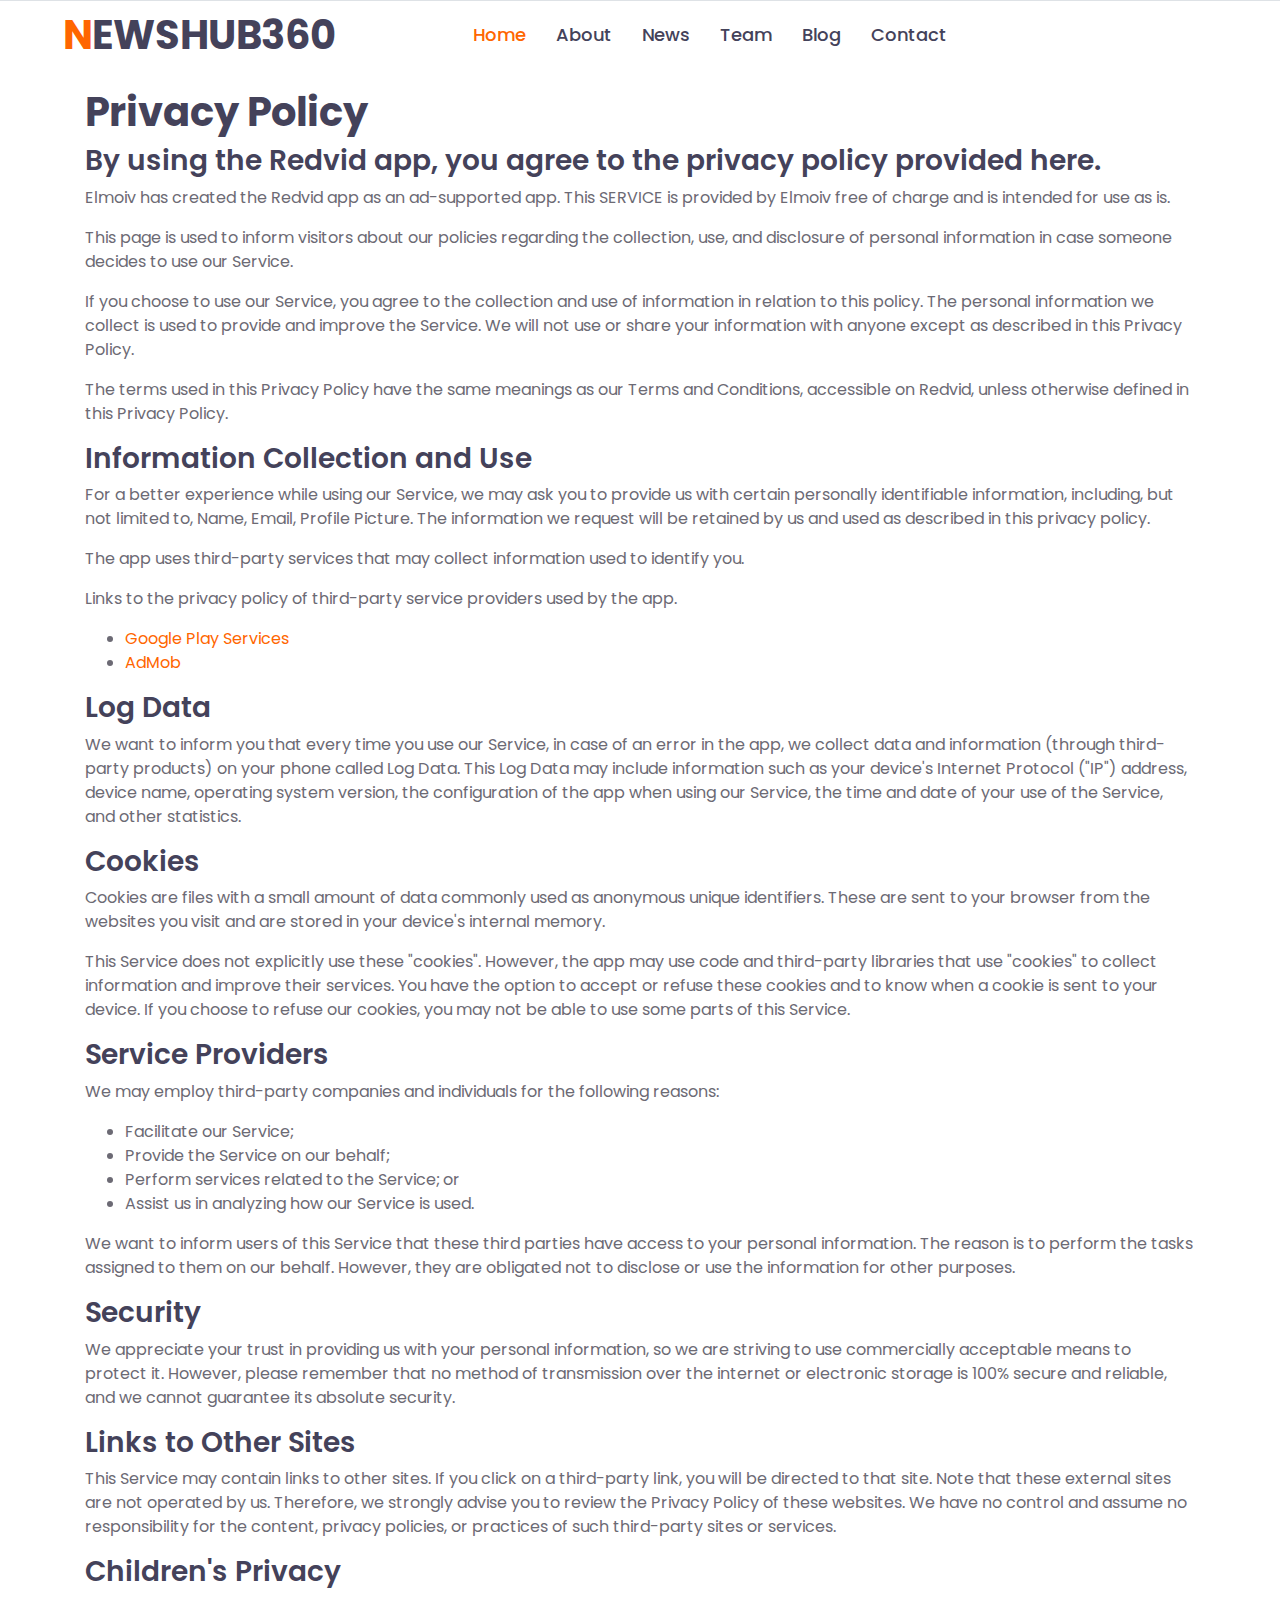
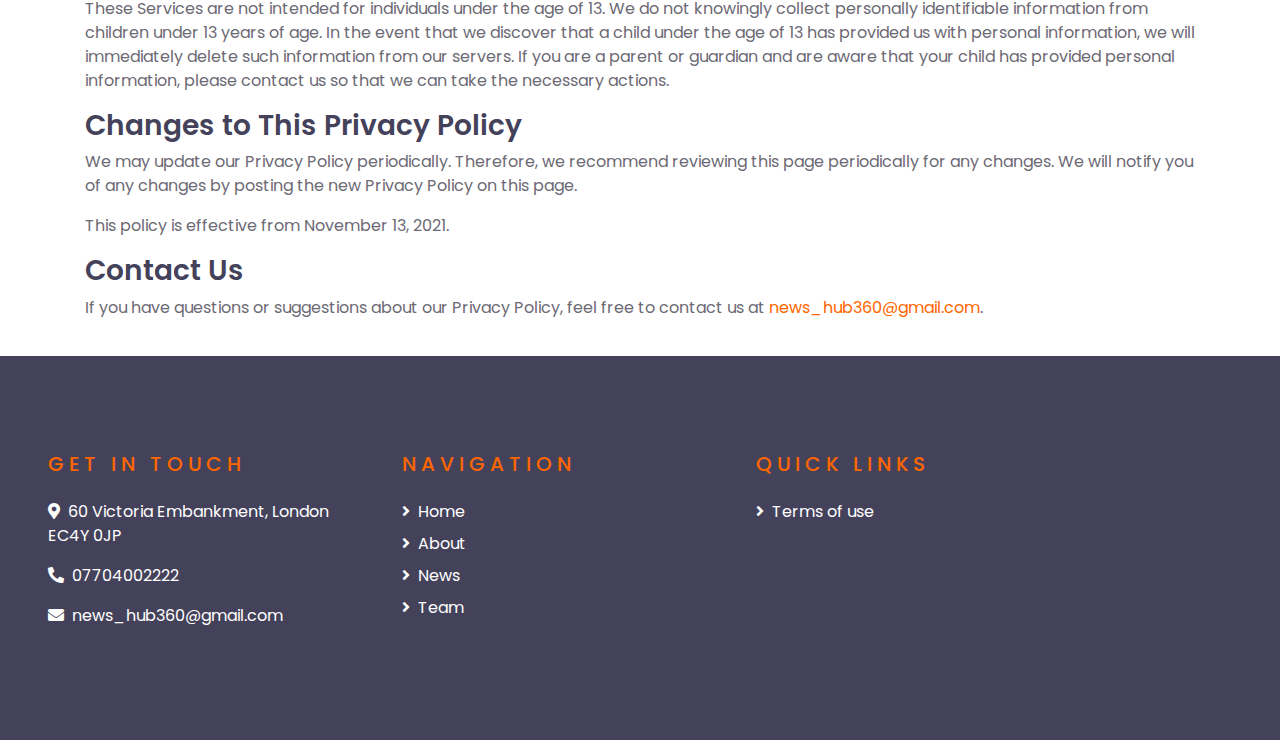
==== commit 853d8459: "WIP" ====
--- a/privacy-policy.html
+++ b/privacy-policy.html
@@ -3,7 +3,7 @@
 <html dir="auto" lang="en">
     <head>
         <meta charset="utf-8">
-        <title>ECOURSES - Online Courses HTML Template</title>
+        <title>NewsHub360</title>
         <meta content="width=device-width, initial-scale=1.0" name="viewport">
         <meta content="Free HTML Templates" name="keywords">
         <meta content="Free HTML Templates" name="description">
@@ -29,7 +29,7 @@
         <div class="container-fluid">
             <div class="row border-top px-xl-5">
                 <div class="col-lg-4 d-none d-lg-block">
-                    <a href="" class="text-decoration-none">
+                    <a href="index.html" class="text-decoration-none">
                         <h1 style="margin-top: 10px !important;" class="m-0"><span class="text-primary">N</span>EWSHUB360</h1>
                     </a>
                 </div>
@@ -109,8 +109,8 @@
                     <div class="row">
                         <div class="col-md-6 mb-5">
                             <h5 class="text-primary text-uppercase mb-4" style="letter-spacing: 5px;">Get In Touch</h5>
-                            <p><i class="fa fa-map-marker-alt mr-2"></i>123 Street, London, Great Britain</p>
-                            <p><i class="fa fa-phone-alt mr-2"></i>+012 345 67890</p>
+                            <p><i class="fa fa-map-marker-alt mr-2"></i>60 Victoria Embankment, London EC4Y 0JP</p>
+                            <p><i class="fa fa-phone-alt mr-2"></i>07704002222</p>
                             <p><i class="fa fa-envelope mr-2"></i>news_hub360@gmail.com</p>
                         </div>
                         <div class="col-md-6 mb-5">
